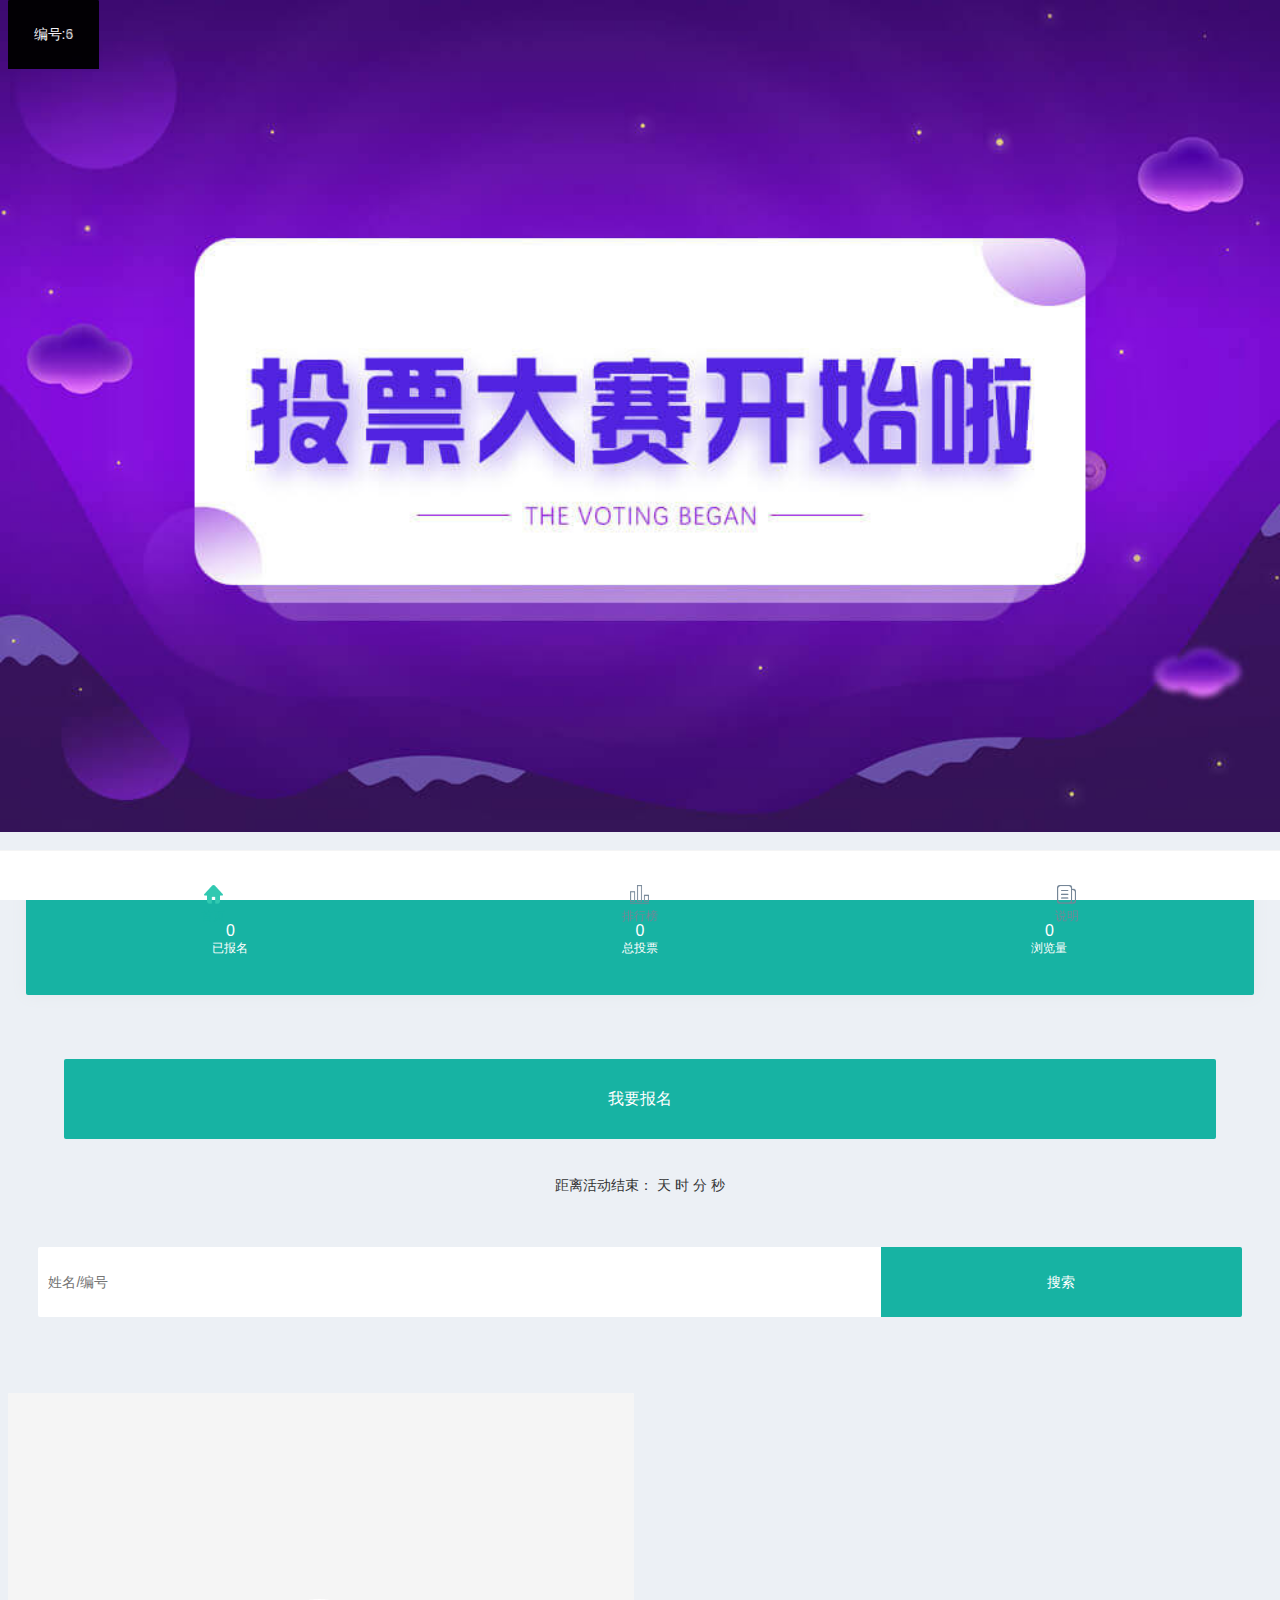
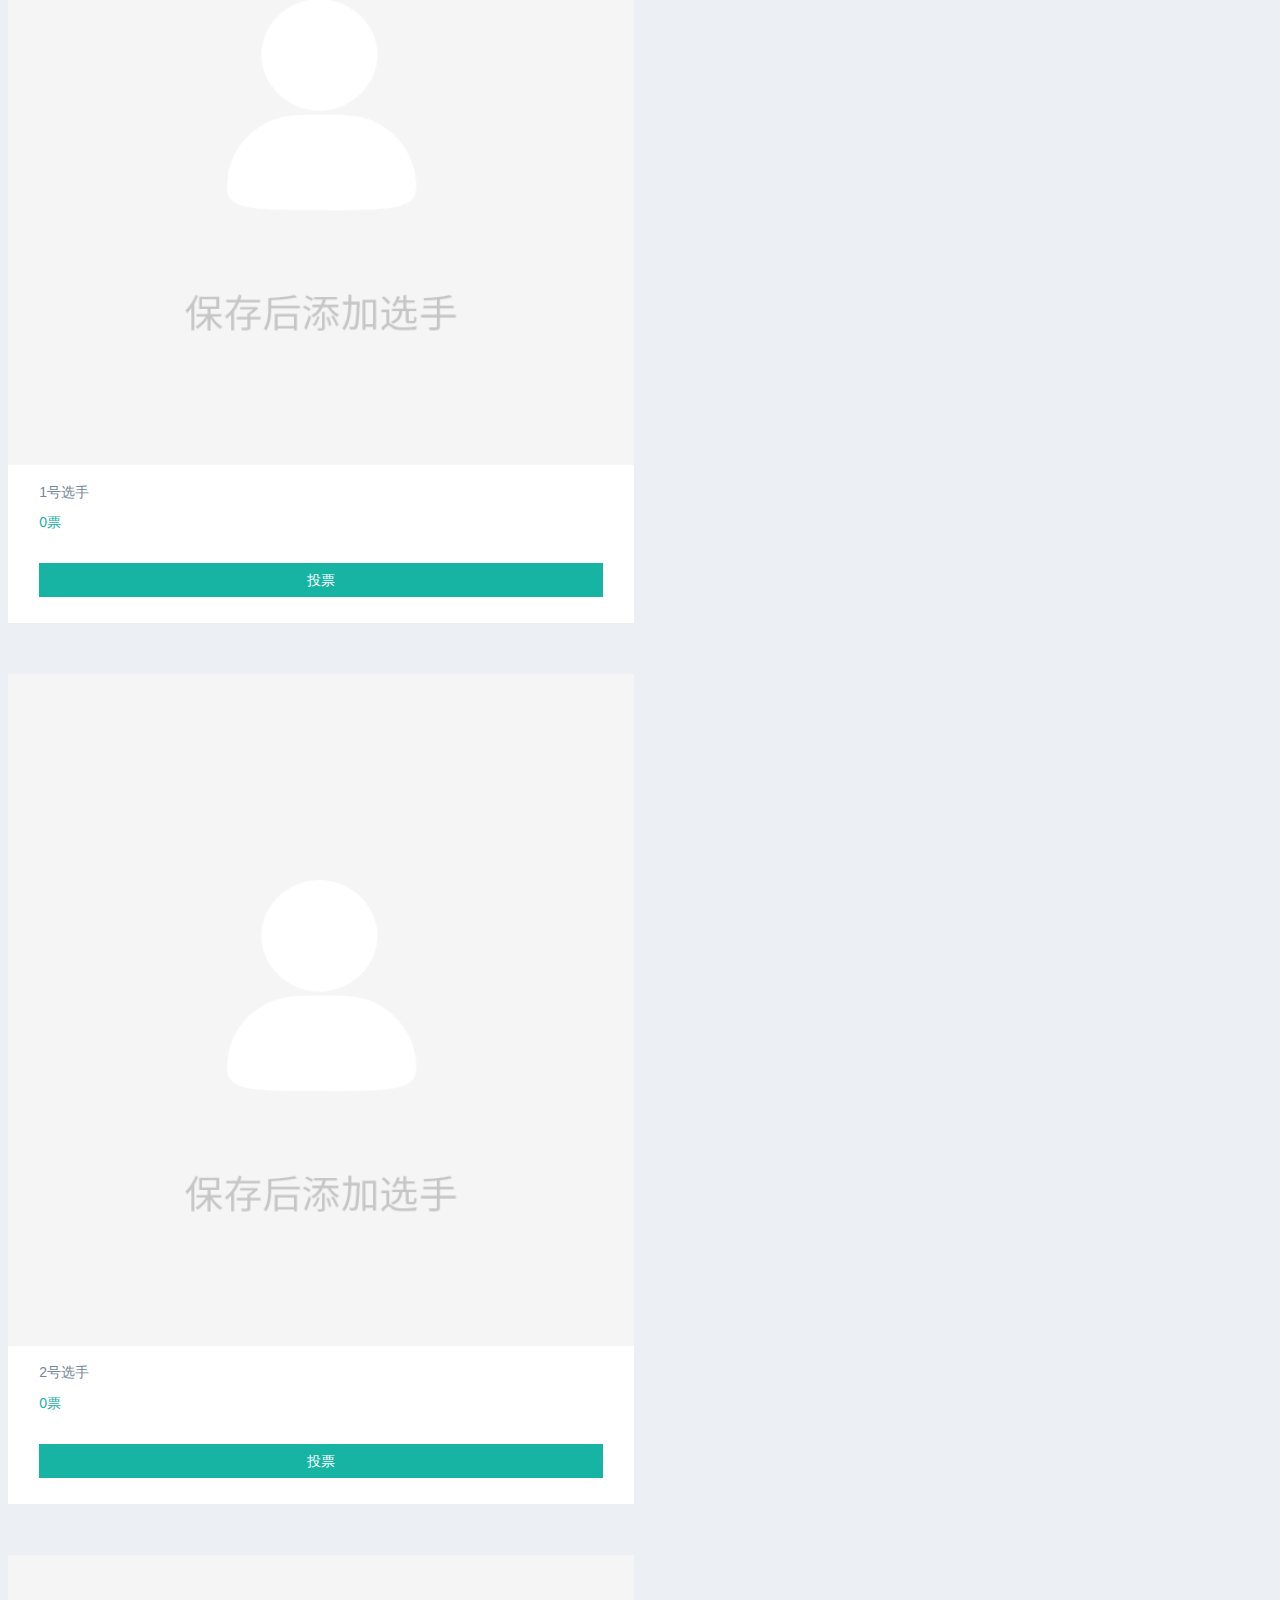
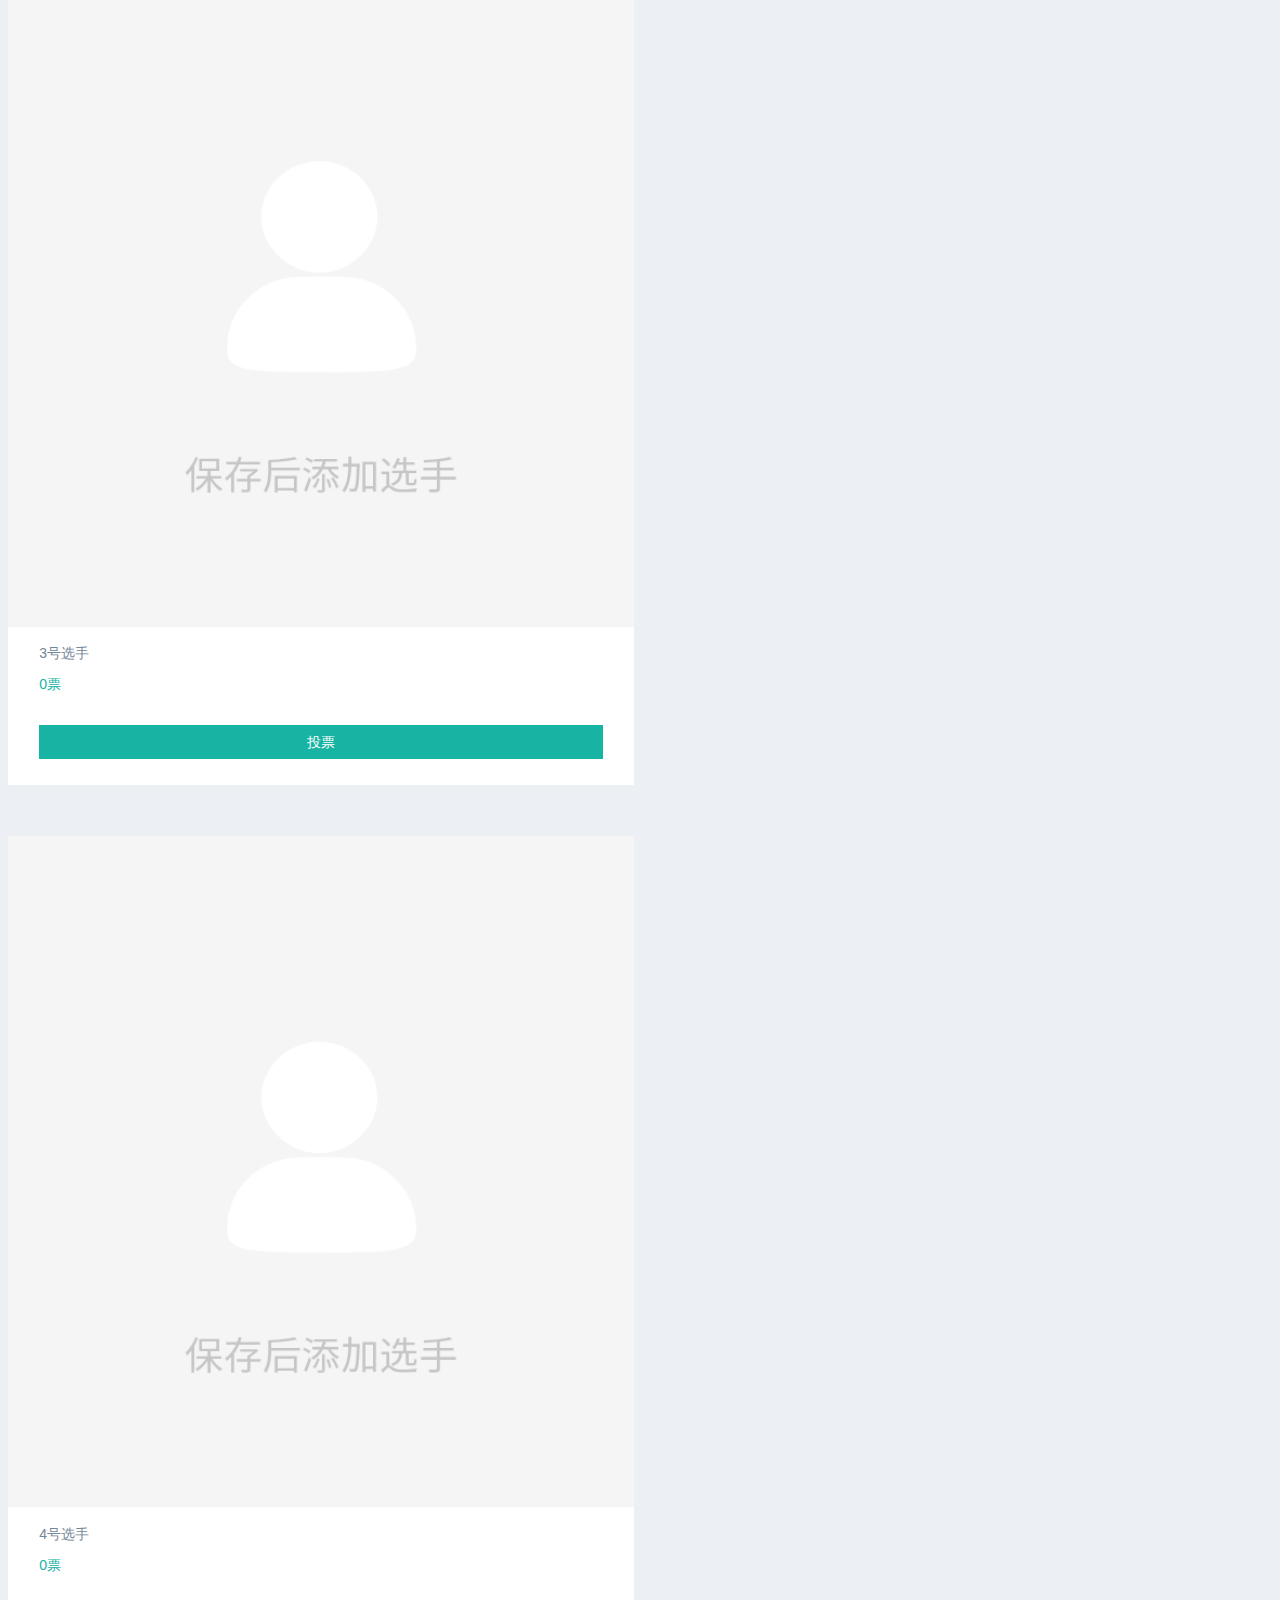
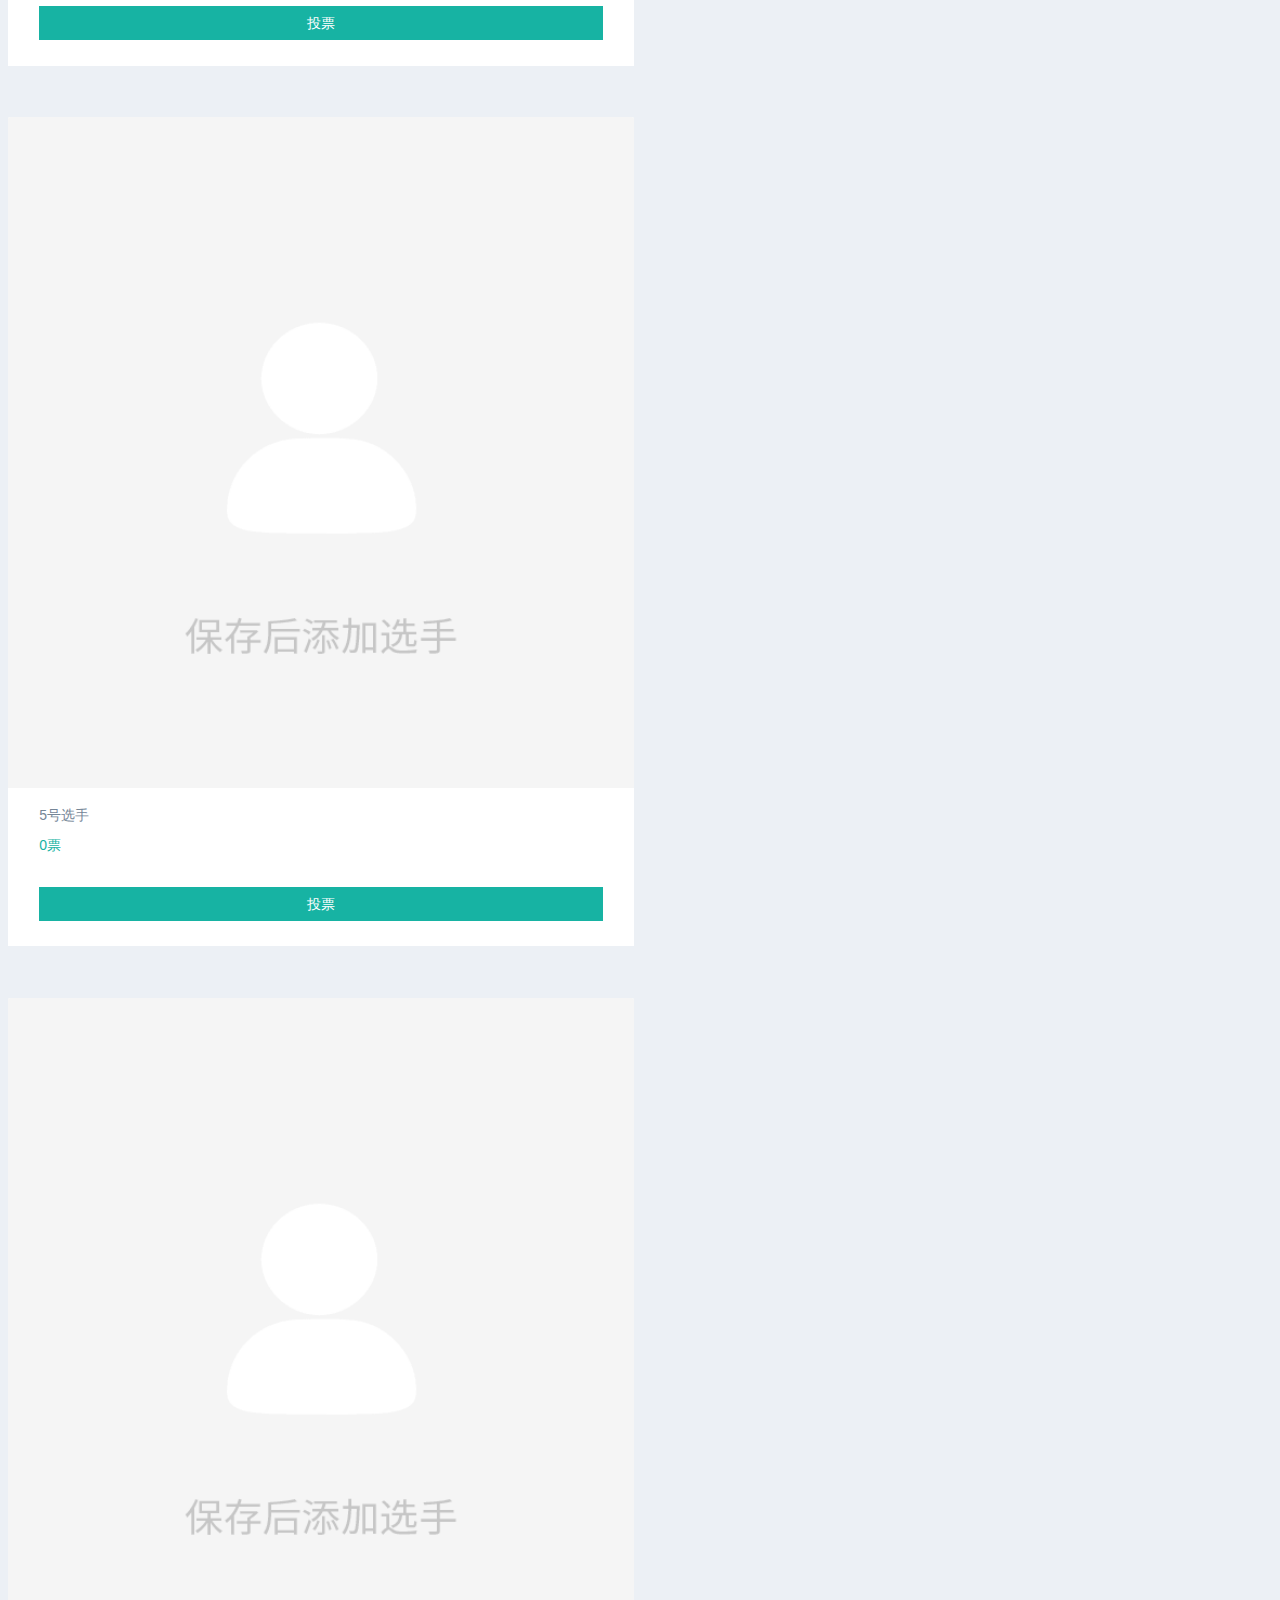
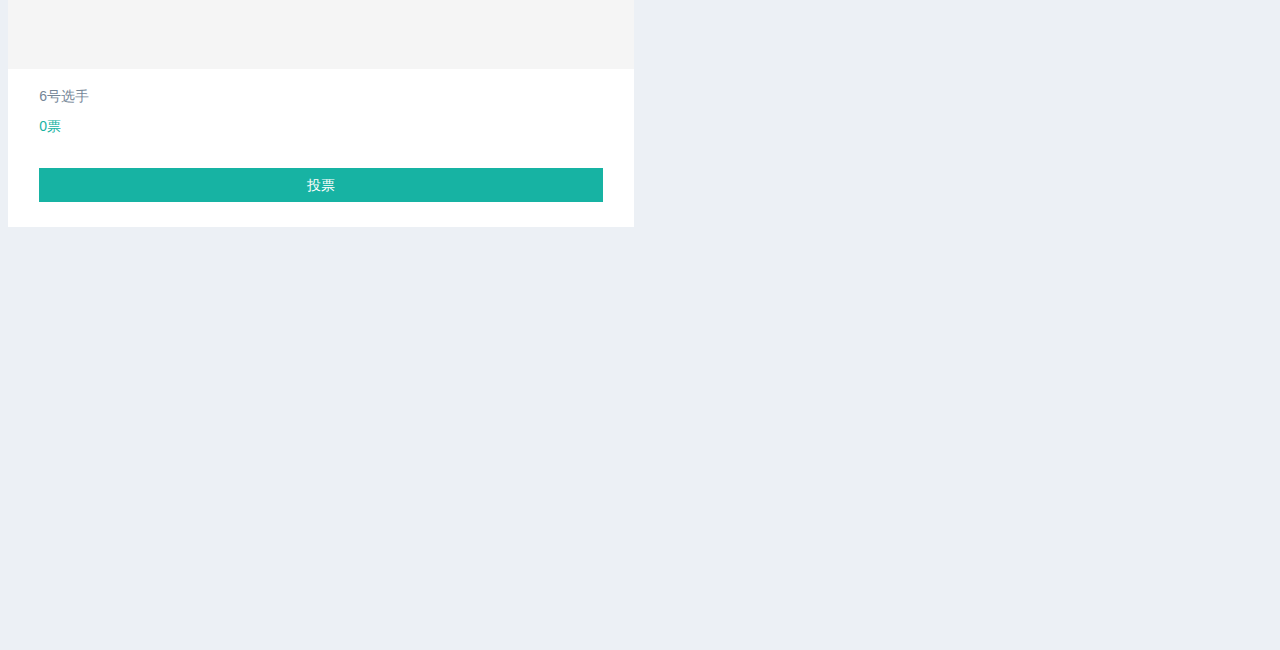
==== index.html @ b8e2089e "mobile" ====
<!DOCTYPE html>
<html>
<head>
<meta charset="utf-8">
<meta name="viewport" content="initial-scale=1, width=device-width, maximum-scale=1, user-scalable=no">
<link href="//lib.baomitu.com/Swiper/3.4.2/css/swiper.css" rel="stylesheet">
<link rel="stylesheet" type="text/css" href="css/reset.css">
<link rel="stylesheet" type="text/css" href="css/find.css">
<script src="https://res.wx.qq.com/open/js/jweixin-1.2.0.js"></script>
<link rel="stylesheet" type="text/css" href="css/phone.css">
<link rel="stylesheet" type="text/css" href="css/style.css">
<script>
        (function (doc, win) {
            var docEl = doc.documentElement,
                    resizeEvt = 'orientationchange' in window ? 'orientationchange' : 'resize',
                    recalc = function () {
                        var clientWidth = docEl.clientWidth;
                        if (!clientWidth) return;
                        if(clientWidth>=640){
                            docEl.style.fontSize = '100px';
                        }else{
                            docEl.style.fontSize = 100 * (clientWidth / 640) + 'px';
                        }
                    };

            if (!doc.addEventListener) return;
            win.addEventListener(resizeEvt, recalc, false);
            doc.addEventListener('DOMContentLoaded', recalc, false);
        })(document, window);
    </script>
<script type="text/javascript">

    </script>
<style type="text/css">


		::-webkit-scrollbar {
		 width: 0.1px;
	}

            .float-box li {
                position: fixed;
                top: -20%;
                list-style: none;
                display: block;
                width: 0.3rem;
                animation: downFloat 10s infinite;
                -webkit-transition-timing-function: linear;
                transition-timing-function: linear;
                z-index: 10;
            }

            .float-box li img {
                width: 100%;
            }

            @keyframes downFloat {
                0% {
                    top: -20%;

                }
                100% {
                    top: 110%;

                }
            }

            @keyframes upFloat {
                0% {

                }
                100% {

                }
            }
            .swiper-slide img{
                width: 100%;

                display: block;
            }
    </style>
<title>微投票</title>
</head>
<body class="h-body">
<div class="swiper-container">
<div class="swiper-wrapper">
<div class="swiper-slide">
<img src="img/currencyImg1.jpg">
</div>
</div>
<div class="swiper-pagination"></div>
</div>
<div class="lfy_icon_btn clearfix">
<div class="lfy_every_bnt">
<p class="lfy_icon_txt font14 hp_number_color">0</p>
<p class="lfy_icon_txt font14 juli">已报名</p>
</div>
<div class="lfy_every_bnt">
<p class="lfy_icon_txt font14 hp_number_color">0</p>
<p class="lfy_icon_txt font14 juli">总投票</p>
</div>
<div class="lfy_every_bnt">
<p class="lfy_icon_txt font14 hp_number_color">0</p>
<p class="lfy_icon_txt font14 juli">浏览量</p>
</div>
</div>
<div class="lfy_baoming_btn">
<p class="lfy_baoming font16">我要报名</p>
</div>
<div class="lfy_time font14">
<div class="count_down">
距离活动结束：
<span class="day_num"></span>天
<span class="hour_num"></span>时
<span class="min_num"></span>分
<span class="sec_num"></span>秒
</div>
</div>
<div class="lfy_touxiang_div" style="margin-bottom:20%;">
<div class="lfy_search clearfix">
<input type="text" id="nameOrTelOrNum" value="" class="lfy_shuru font14" placeholder="姓名/编号">
<input type="button" id="search" class="lfy_search_btn font14" value="搜索">
</div>
<div class="lfy_xuanshou clearfix">
<div class="container">
<aside class="fall-box grid">
<div class="grid-item item">
<img class="item-img" src="img/bg_player.png">
<div class="lfy_name_xuanshou font12">1号选手</div>
<div class="lfy_piaoshu font12">0票</div>
<div class="lfy_toupiao_btn">
<p class="lfy_toupian font14">投票</p>
</div>
<p class="lfy_number font14">编号:1</p>
</div>
<div class="grid-item item">
<img class="item-img" src="img/bg_player.png">
<div class="lfy_name_xuanshou font12">2号选手</div>
<div class="lfy_piaoshu font12">0票</div>
<div class="lfy_toupiao_btn">
<p class="lfy_toupian font14">投票</p>
</div>
<p class="lfy_number font14">编号:2</p>
</div>
<div class="grid-item item">
<img class="item-img" src="img/bg_player.png">
<div class="lfy_name_xuanshou font12">3号选手</div>
<div class="lfy_piaoshu font12">0票</div>
<div class="lfy_toupiao_btn">
<p class="lfy_toupian font14">投票</p>
</div>
<p class="lfy_number font14">编号:3</p>
</div>
<div class="grid-item item">
<img class="item-img" src="img/bg_player.png">
<div class="lfy_name_xuanshou font12">4号选手</div>
<div class="lfy_piaoshu font12">0票</div>
<div class="lfy_toupiao_btn">
<p class="lfy_toupian font14">投票</p>
</div>
<p class="lfy_number font14">编号:4</p>
</div>
<div class="grid-item item">
<img class="item-img" src="img/bg_player.png">
<div class="lfy_name_xuanshou font12">5号选手</div>
<div class="lfy_piaoshu font12">0票</div>
<div class="lfy_toupiao_btn">
<p class="lfy_toupian font14">投票</p>
</div>
<p class="lfy_number font14">编号:5</p>
</div>
<div class="grid-item item">
<img class="item-img" src="img/bg_player.png">
<div class="lfy_name_xuanshou font12">6号选手</div>
<div class="lfy_piaoshu font12">0票</div>
<div class="lfy_toupiao_btn">
<p class="lfy_toupian font14">投票</p>
</div>
<p class="lfy_number font14">编号:6</p>
</div>
</aside>
<a href="javascript:;" class="more-a">
</a>
</div>
</div>
</div>
<div class="lfy_foot_btn">
<div class="lfy_foot_icon" style="width:33.33%;">
<div class="lfy_foot_img1">
</div>
<p class="lfy_foot_txt1 font12">首页</p>
</div>
<div class="lfy_foot_icon" style="width:33.33%;cursor: pointer;" onclick="changeColor()">
<div class="lfy_foot_img2">
</div>
<p class="lfy_foot_txt font12">排行榜</p>
</div>
<div class="lfy_foot_icon" style="width:33.33%;cursor: pointer;" onclick="changeColor2()">
<div class="lfy_foot_img4">
</div>
<p class="lfy_foot_txt font12">说明</p>
<input type="hidden" value="0" id="pid">
<input type="hidden" value="true" id="status">
</div>
</div>
<script src="//lib.baomitu.com/jquery/3.2.1/jquery.js"></script>
<script src="js/imagesloaded.pkgd.min.js" type="text/javascript" charset="utf-8"></script>
<script src="js/masonry.pkgd.min.js" type="text/javascript" charset="utf-8"></script>
<script type="text/javascript">
    $('#nameOrTelOrNum').val('');
</script>
<script type="text/javascript">

    $(function(){
        var pid = $('#pid').val();

        /*瀑布流初始化设置*/
        var $grid = $('.grid').masonry({
            itemSelector : '.grid-item',
            gutter:10
        });

        // layout Masonry after each image loads
        $grid.imagesLoaded().done( function() {
            //console.log('uuuu===');
            $grid.masonry('layout');
        });

        var dataFall = [];
        //var totalItem = 5;
        var totalPage ='0';
        var  pageIndex = 0;
        var  flagLoad = true;  //只有当页面请求加载成功之后，才可以再次请求，避免重复请求后台数据
        var nameOrTelOrNum = $("#nameOrTelOrNum").val();
        $(window).scroll(function(){
            //console.log(flagLoad);
            $grid.masonry('layout');
            var scrollTop = $(this).scrollTop();
            var scrollHeight = $(document).height();
            var windowHeight = $(this).height();
            if(pageIndex < totalPage && flagLoad){

                if(scrollTop + windowHeight > scrollHeight-20){
                    pageIndex++;
                    $('.more-a').html('加载中...');
                    $.ajax({
                        dataType:"json",
                        type:'get',
                        data:{page:pageIndex,pid:pid},
                        url:'https://www.qmwtp.com/ActivityNew/Iframe/lotteryplans',
                        success:function(result){
                            dataFall = result.art;
                            flagLoad = false;
                            //setTimeout(function() {
                            appendFall();
                            //}, 800);

                        },
                        error:function(e){
                            console.log(e);
                            alert('请求失败');
                        }

                    })

                }
            }else{
                setTimeout(function(){
                    $('.more-a').show();
                    $(".more-a").html('没有更多了');
                },2000);





            }

        })



        function appendFall(){
            $.each(dataFall, function(index ,value) {
                var dataLength = dataFall.length;
                $grid.imagesLoaded().done(function() {
                    $grid.masonry('layout');
                });

                var $str=$('<div class="grid-item item"><img class="item-img" src="https://www.qmwtp.com/'+value.player_pic+'"><div class="lfy_name_xuanshou font12">'+value.player_name+'</div><div class="lfy_piaoshu font12">'+value.get_votes+'票</div><div class="lfy_toupiao_btn"><p class="lfy_toupian font14">投票</p></div><p class="lfy_number font14">编号:'+value.player_num+'</p></div>');
                var $items = $str;
                if(index == dataFall.length -1){
                    flagLoad = true;

                }
                $items.imagesLoaded().done(function(){
                    $grid.masonry('layout');
                    $grid.append( $items ).masonry('appended', $items);
                })
            });
        }

    })

</script>
<script type="text/javascript" src="js/countDown.js"></script>
<script type="text/javascript">
    $(function(){
        $(".count_down").countDown({
            startTimeStr:'2018/10/12 20:13:25',//开始时间
            endTimeStr:'2018/10/27 11:00:00',//结束时间
            daySelector:'.day_num',
            hourSelector:'.hour_num',
            minSelector:'.min_num',
            secSelector:'.sec_num'
        });
    })
</script>
<script src="//lib.baomitu.com/Swiper/3.4.2/js/swiper.jquery.js"></script>
<script>
    var mySwiper = new Swiper('.swiper-container', {
        autoplay: 3000,//可选选项，自动滑动
        autoplayDisableOnInteraction : false,
        loop:true,
        height:'auto',
        pagination : '.swiper-pagination',
        autoHeight: true,


    })
    //判断iphoneX
    function isIphoneX(){
        return /iphone/gi.test(navigator.userAgent) && (screen.height == 812 && screen.width == 375)
    }
    if(isIphoneX()){
        $('.lfy_foot_btn').css('height', '80px');
    }else{
        $('.lfy_foot_btn').css('height', '50px');
    }
</script>
<div id="cnzz" style="display: none"></div>
<script type="text/javascript">

    $(function(){
        $('#cnzz').html('<script src="https://s19.cnzz.com/z_stat.php?id=3782871&web_id=3782871" language="JavaScript"><\/script>')
    })
</script>
<script type="text/javascript">


    var piaofu = ""    //图片路径
    function playFloatBox(content, type) {
    var bom = type === 1 ? '<span><i class="fa fa-' + content + '"></i></span>' : '<img class="not-js-style" src="' + content + '">';
    for (var i = 0; i < 20; i++) {
        $('.float-box').append('<li>' + bom + '</li>')
    }
    var param = {
        delay: [400, 10000],
        left: [0, 90],
        duration: [1000, 20000],
        width: [3, 5]
    };
    $('.float-box li').each(function (index) {
        var i = index + 1;
        var delay = Math.floor(param.delay[0] + Math.random() * (param.delay[1] - param.delay[0])) + Math.floor(200 + Math.random() * (200 - 50));
        var left = Math.floor(param.left[0] + Math.random() * (param.left[1] - param.left[0]));
        var duration = Math.floor(param.duration[0] + Math.random() * (param.duration[1] - param.duration[0])) + Math.floor(1000 + Math.random() * (1000 - 200));
        var width = Math.floor(param.width[0] + Math.random() * (param.width[1] - param.width[0] ));
        $('.float-box li:nth-child(' + i + ')').css({
            left: left + '%',
            animationDelay: delay + "ms",
            animationDuration: duration + "ms",
            width: width/8 + 'rem',
            fontSize: width/8 + 'rem'
        });
    });
}


 playFloatBox(piaofu, 2);
 $(function(){
        if ($('.float-box').find('img').attr("src")=='') {
            $('.float-box').remove();
        }
    })
</script>
<script type="text/javascript">




            function changeColor () {

                window.parent.postMessage(2,'*');
                window.location.href="rank.html"
            }
            function changeColor2 () {

                window.parent.postMessage(2,'*');
                window.location.href="shuoming.html"
            }
        </script>
</body>
</html>
---- css/find.css ----
body{
	background: #f5f5f5;
	padding-bottom: 2rem;
}
.container{
	max-width: 64rem;
	margin: 0 auto;
	overflow-x: hidden;
}
.nav-container{
	width: 100%;
	background: white;
	padding-top: 2vh;
}
.nav-ul{
	padding-left:.5rem;
}
.nav-ul li{
	height: 2.5rem;
	width: auto !important;
	padding-bottom:1rem ;
}
.nav-ul .slide-a{
	color: #555;
	font-size: 1.2rem;
	padding: 0px 1.4rem .8rem 1.4rem;
}
.nav-ul .active-li a{
	color: #000;
	/*border-bottom: 2px solid #000;*/
}
.nav-ul .active-li {
	
	border-bottom: 2px solid #000;
}
/*瀑布流*/
.fall-box{
  width: 100%;
  margin: 3% 8px 0px 8px ;
}
.fall-box .item{
	background: #FFFFFF;
   width: calc((100% - 28px)/2);
   margin-bottom: 4%;
   padding-bottom: 2%;
   border-radius: 2px 2px 0 0;
}
/*.fall-box .item:nth-child(1n){
   padding: 3% 1.5% 3% 3%;
}
.fall-box .item:nth-child(2n){
   padding: 3% 3% 3% 1.5%;
}*/
.fall-box .section-p{
	 background: white;
	 padding-top: 1.5rem;
	 padding-left:5%;
}
.fall-box .item-img{
	width:100% ;
	display: block;
	 border-radius: 2px 2px 0 0;
}
.item .title-p{
	color: #000;
	font-size: 1.2rem;
	margin-bottom: .5rem;
}
.item .name-p{
	color: #555;
	font-size: 1rem;
}
.item .price-p{
	margin-top: .8rem;
	color: #444;
	font-size: 1.2rem;
	padding-bottom: 2.2rem;
}
.more-a{
	display: block;
	text-align: center;
	margin-top: 8%;
}
.more-a img{
	width: 6%;
	margin-left: 47%;
}
---- css/phone.css ----
/* CSS Document */
*{
	margin:0;
	padding:0;
	border:0;
    outline:0;
	list-style:none;
	color: #333;
}
a,abbr,acronym,address,applet,area,article,aside,audio,b,base,basefont,bdi,bdo,big,blockquote,body,br,button,canvas,caption,center,cite,code,col,colgroup
,command,datalist,dd,del,details,dfn,dialog,dir,div,dl,dt,em,embed,fieldset,figcaption,figure,font,footer,form,frame,frameset,h1,h2,h3,h4,h5,h6,header,hr,i,iframe,img,input,ins,kbd,keygen,label,legend,li,main,map,mark,menu,menuitem,meter,nav,noframes,object,ol,optgroup,option,output,p,param,pre,progress,
q,rp,rt,ruby,s,samp,section,select,small,source,span,strike,strong,sub,summary,sup,table,tbody,td,textarea,tfoot,th,thead,time,tr,track,tt,u,ul,var,video,wbr{
	margin:0;
	padding:0;
	border:0;
    outline:0;
	list-style:none;
}
html{
	width:100%;
/*	height:100%;*/
}
body{
	width:100%;
	/*height:100%;*/
	min-width:320px;
	font-family:"Microsoft Yahei","HelveticaNeue","Helvetica";
	color:#333;
	font-size:12px;
	-webkit-tap-highlight-color:rgba(0,0,0,0);
}
a{
	text-decoration:none;
}
a,input,button{
	-webkit-tap-highlight-color:rgba(255,0,0,0);
	 border-radius:0;
	 -moz-appearance: none;
	appearance: none;
}
.clear{
	clear:both;
	overflow:hidden;
}
.clearfix:after {
  content: '';
  display: block;
  clear: both;
}
input,button,textarea,select{
	-webkit-appearance:none;/*在苹果浏览器中去掉默认样式*/
	-moz-appearance: none;
	appearance: none;
	border:0;
	font-family:"Microsoft Yahei","HelveticaNeue","Helvetica";
    background:none;
	color:#444;
    outline:0;
	list-style:none;
	border-radius:0;
}
/*手机web的css初始化*/
---- css/style.css ----
/*首页的*/

body{
	background: #ecf0f5;
}


.lfy_banner_box{                 /*banner图*/
	width: 100%;
	height: 3.5rem;
	background:url(../img/banner_bg.png) no-repeat;
	background-size: 100%;
}

.lfy_icon_btn{
	width: 96%;
	margin:4% auto 0;
	padding:3% 0;
	background: #fff;
	box-shadow: 0 0 15px #e4e8ed;
	border-radius: 2px;
	background: #17b3a3;



}
.lfy_every_bnt{
	width: 33.33%;
	float: left;
}
.lfy_btn_img{
	width: 42px;
	margin: 0 auto;

}
.lfy_btn_img img{
	width: 42px;
	height: 42px;
}
.lfy_icon_txt{
	text-align: center;
	color: #fff;    /*文字颜色*/



}
.lfy_red{
	color: #ff4240;
}
.lfy_juli{
	margin: 4% 0;
}
.lfy_baoming_btn{
	width: 90%;
	height: 0.8rem;
	position: relative;
	background: #17b3a3;     /*背景主题更换*/

	margin: 5% auto 0;
	border-radius: 2px;



}

.lfy_baoming{
	line-height: 0.8rem;
	text-align: center;
	color: #fff;
	font-size: 16px;
}
.lfy_time{
	color: #758697;
	text-align: center;
	margin-top: 3%;
	font-size: 14px;
}
.lfy_touxiang_div{
	width: 100%;
	margin-top: 3%;
	                   
	padding-bottom: 5%;
}
.lfy_search{
	width: 94%;
	margin: 0 auto;
	padding-top: 1%;
}
.lfy_shuru{
	width: 70%;
	background-color: #fff;
	height: 0.7rem;
	float: left;
	color: #758697;
	padding-left: 10px;
	font-size: 14px;
	border-radius: 2px 0 0 2px; 

}
.lfy_search_btn{
	width: 30%;
	background-color: #17b3a3;			 /*背景主题更换*/
	color: #fff;
	height: 0.7rem;
		line-height: 0.7rem;
		font-size: 14px;
		border-radius: 0 2px 2px 0; 
}
.lfy_xuanshou{
	width: 100%;
	margin:0 auto;

}
.lfy_xuanshou_left{
	width: 47%;
	
	
	border-radius: 3px;
	background-color: #fff;
	padding-bottom: 1%;
	position: relative;
	margin-top: 4%;


}
.lfy_xuanshou_left img{
	width: 100%;

	border-radius: 3px 3px 0 0;
	margin-bottom: 3%;
}
.lfy_name_xuanshou{
	margin-left: 5%;
	font-size: 14px;
	margin-top: 3%;
	margin-left: 5%;
	color: #758697;
			
}
.lfy_piaoshu{
	margin-left: 5%;
	color: #17b3a3;
	font-size: 14px;
	margin-top: 2%;
}
.lfy_toupiao_btn{
	background:#17b3a3;               /*背景主题更换*/
	width: 90%;
	height: 34px;

	margin:5% auto 0;
	position: relative;
}
.lfy_toupiao_btn img{
	width: 100%;
	height: 34px;
}
.lfy_toupian{
	position: absolute;
	z-index: 1;
	color: #fff;
	line-height: 34px;
	top: 0;
	width: 100%;
	text-align: center;
	font-size: 14px;
	border-radius: 2px;


}
.lfy_number{
	padding: 2%;
	position: absolute;
	z-index: 2;
	top: 0;
	background-color: #000;
	opacity: 0.4;
	color: #fff;
	border-radius: 2px 2px 0 0;
	font-size: 14px;
}
.lfy_search{
	margin-bottom: 3%;
}

.lfy_chakan_btn{
	width: 90%;
	height: 0.8rem;
	position: relative;


	margin: 5% auto 0;



}
.lfy_chakan_btn img{
	width: 100%;
	height: 100%;

}
.lfy_chakan{
	position: absolute;
	top: 22%;
	left: 40%;
	color: #fff;
}
.lfy_foot_btn{
	width: 100%;
border-top: solid 1px #f5f5f5;
	background-color: #fff;
	position: fixed;
	bottom: 0;
	z-index: 99999;
	 height: 50px;
}
.lfy_foot_icon{
	width: 25%;
	float: left;
}
.lfy_foot_img1{
	width: 19px;
	height: 19px;
	margin: 8% auto 0;
	background: url(../img/qing_icon1.png) no-repeat;
	background-size: 19px 19px;
}
.lfy_foot_img2{
	width: 19px;
	height: 19px;
	margin: 8% auto 0;
	background: url(../img/icon5.png) no-repeat;
	background-size: 19px 19px;
}
.lfy_foot_img3{
	width: 19px;
	height: 19px;
	margin: 8% auto 0;
	background: url(../img/icon6.png) no-repeat;
	background-size: 19px 19px;
}
.lfy_foot_img4{
	width: 19px;
	height: 19px;
	margin: 8% auto 0;
	background: url(../img/icon7.png) no-repeat;
	background-size: 19px 19px;
}
.lfy_foot_txt{
	text-align: center;
	margin-top: 1%;
	font-size: 12px;
	color: #758697;
}

.lfy_foot_txt1{
	text-align: center;
	margin-top: 1%;
	font-size: 12px;
	color: #17b3a3;    /*主题tab颜色*/
}
img{
	display: block;
}
.lfy_ui-refresh-down{
	font-size: 14px;
}

/*音乐c3动画*/

		@-webkit-keyframes rotation{
			from {-webkit-transform: rotate(0deg);}
			to {-webkit-transform: rotate(360deg);}
		}

		.Rotation{
			-webkit-transform: rotate(360deg);
			animation: rotation 5s linear infinite;
			-moz-animation: rotation 5s linear infinite;
			-webkit-animation: rotation 5s linear infinite;
			-o-animation: rotation 5s linear infinite;
		}
		.aa{
			animation-play-state:paused;
			-webkit-animation-play-state:paused; /* Safari 和 Chrome */
		}
		#m{
			width: 10%;
			position: fixed;
			top: 5%;
			right: 5%;
			z-index: 999;
		}
		#m img{
			width: 100%;
		}
	canvas{display:block;width:100%;height:100%;top:0;left:0;position:fixed;}
canvas.flare{opacity:0.5;}
.container {
    max-width: 64rem;
    margin: 0 auto;
    min-height: 2rem;
    overflow-x: hidden;
}


.zhezhao2{
	width:100%;
	background: rgba(000,000,000,0.7);
	position: fixed;
	top:0;
	left:0;
	z-index:9999999;
	padding-top:25%;
}
/*音乐c3动画结束*/
/*分组样式*/
.group_box{
	width: 99%;

	border-radius: 2px;
	margin:0 auto;


}
.group_content{
	width: 100%;
	margin: 0 auto;
}
.group_name{
	padding: 2% 3%;
	border-radius: 2px;
	background: #fff;
	color:#758697;
	margin: 2% 1.5%;
	font-size: 14px;
	float: left;
	
	text-align: center;
}
.fenzu_xuanzhong{
	background: #17b3a3;   /*分组选中*/
	color: #fff;
}
/*分组样式*/
.hp_mf_chuangjian{
	width:120px;
	height:30px;
	line-height:30px;
	color:#333;
	border-radius:4px;
	background-color:#fff;
	font-size: 12px;
	text-align: center;
	float: left;
	margin-left: 10px;
	color: #758697;
}
/*首页的*/

/*报名*/

.lfy_1box{
padding-top: 5%;


}
.sign_up_title{
	font-size: 16px;
	color: #758697;
	text-align: center;
	line-height: 50px;
	border-bottom: 1px solid #f5f5f5;
	font-weight: bold;
}
.lfy_1box_content{
	background-color: #fff;
	border-radius: 2px;
	width: 96%;
	margin: 0 auto;

	padding-bottom: 4%;
	box-shadow: 0 0 15px #e4e8ed;
}
.lfy_1shuru{
	width: 92%;
	margin: 4% auto 0;
	position: relative;

}
.lfy_1shuru_left{
	float: left;
	width: 25%;
	padding: 3% 0;
	color: #758697;
	font-size: 14px;
}
.lfy_1shuru input{
	width: 72%;
	padding: 3% 0;
	border:solid 1px #efefef;
	background-color: #fafbfd;
	padding-left: 2%;
		font-size: 14px;
		color: #758697;
}
.lfy_1tishi{
	color: #b5b5b5;
	margin-left: 4%;
	margin-top:4%;
		font-size: 14px;
}
textarea{
		width: 72%;
	padding: 3% 0;
	border:solid 1px #efefef;
	background-color: #fff;
	padding-left: 2%;
	height: 1rem;
	resize: none;
		font-size: 14px;
}
.lfy_1foot_btn{
	width: 96%;
	background: #17b3a3;			 /*背景主题更换*/
	margin:4% auto 0;
	position: relative;
	height: 46px;

	background-size: 100% 46px;
}
.lfy_1tijiao{
	width: 100%;
	position: absolute;
	color: #fff;
	text-align: center;
	line-height: 46px;
	top: 0;
		font-size: 16px;
		border-radius: 2xp;
}
.lfy_1tishichuang{
	width: 70%;
	position: fixed;
	top: 30%;
	left: 15%;
	background-color: #000;
	color: #fff;
	text-align: center;
	border-radius: 2px;
	padding:10% 0;
	opacity: 0.7;
	display: none;
	font-size: 14px;
}


.lfy_1zhezhao{
	width: 100%;
	background-color: #000;
	opacity: 0.7;
	position: fixed;
	top: 0;
	z-index: 10;
	display: none;
		
}


.lfy_1chenggong_alert{
	width: 70%;
	background: #fff;
	position: fixed;
	top: 20%;
	left: 15%;
	z-index: 1000;
	
	border-radius: 3px;
	display: none;
	padding-bottom: 4%;

}

.lfy_1gongxi{
	position: absolute;
	top: 46%;
	width: 100%;
	text-align: center;
	font-size: 14px;
}
.lfy_1gongxi1{
	color: #758697;
	width: 100%;
	text-align: center;
	font-size: 16px;
	margin-top:4%;
	font-weight: bold;
}
.lfy_1yellow{
	position: absolute;
	top: 83%;
	left: 18%;
	width: 3.6rem;
	height: 0.6rem;
}
.lfy_1blue{
	
	width: 80%;
	margin:8% auto 0;
	padding: 4% 0;
	background: #17b3a3;		 /*背景主题更换*/
	border-radius: 2px;
	color: #fff;
	text-align: center;
	font-size: 16px;
}

.lfy_1cha{
	position: absolute;
	top: 20%;
	z-index: 20;
	width: 10%;
	right: 12%;
}
.lfy_1cha img{
	width: 100%;
}
.sign_group{
	    width: 75%;
    padding: 3% 0;
    border: solid 1px #efefef;
    background-color: #fafbfd;
    padding-left: 2%;
    font-size: 14px;
    color: #758697;
    position: relative;
}
.xia_jiantou{
	position: absolute;
	    top: 41%;
    right: 3%;
    width: 4%;
	z-index: 99;
}
.sign_chuangjian{
width: 120px;
height: 30px;
line-height: 30px;
color: #758697;
border-radius: 4px;
background-color: #fff;
font-size: 12px;
text-align: center;
float: left;
margin-left: 10px;
}
.sigun_yuan{
	width: 80px;
	height:80px;
	border-radius: 50%;
	margin:9% auto 3%;
	background: #17b3a3;		 /*背景主题更换*/
}
.sigun_yuan img{
	width:60%;
	float: left;
	margin: 23px 16px;
}
/*报名*/

/*帮投*/
.bangtou_bg{
	background: url(../img/bangtou_bg.png);
	background-size: cover;
}

.lfy_2changan{
	text-align: center;
	color: #fff;
	padding-top: 5%;
	font-size: 14px;
}
.lfy_2txt{
	color: #fff;
	text-align: center;
	margin-top: 2%;
	font-size: 14px;
}
.lfy_2img_box{
	width: 2.55rem;
	height: 2.5rem;
	background-color: #fff;
	border-radius: 4px;
	margin: 5% auto 0;
	padding-top: 2%;

}
.lfy_2img_box img{
	width: 90%;
	height: 2.38rem;
	display: block;
	margin-left: 5%;

}
.lfy_2xingming_box{
	width: 48%;
	margin: 5% auto 0;

}
.lfy_2xingming_left{
	font-size: 12px;
	color: #fff;
	float: left;
}
.lfy_2xingming_right{
	font-size: 12px;
	color: #fff;
	float: right;
}
.lfy_2bangtou_img{
	width: 100%;
	margin-top: 2%;
}
.lfy_2bangtou_img img{
	width: 100%;
	display: block;
}
.lfy_2ewm_box{
	width: 2rem;
	height: 2rem;
	background-color: #fff;
	margin: 2% auto 0;
	border-radius: 1px;
	padding-top: 1.5%;
	
}
.lfy_2ewm_box img{
	width: 1.8rem;
	height: 1.8rem;
	margin-left: 5%;
}
.lfy_2one{
	width: 1.3rem;
	height: 0.46rem;
	text-align: center;
	line-height: 0.46rem;
	color: #fff;
	font-size: 12px;
	border-radius: 2px;
	background-color: #52d1fc;
	margin-left: 18%;
	margin-top:3%;
}
.lfy_2one_txt{
	margin-left: 18%;
	color: #fff;
	font-size: 12px;
	margin-top:2%;
}

/*帮投*/

/*排行榜*/
.lfy_4head{

padding-top: 5%;
margin-bottom: 1%;
position: relative;
}
.piao1{
			width: 100%;
			
			background: #17b3a3;		 /*背景主题更换*/
			color: #fff;
			height: 40px;
			line-height: 40px;
			font-size: 14px;
			text-align: center;
			position: relative;
		}
.img_box{
	width: 100%;
}
.lfy_4head_txt{
	text-align: center;
	color: #758697;
	font-size: 14px;
}
.lfy_4jishi_box{
	text-align: center;
	margin-top: 1%;

	color: #758697;
	font-size: 14px;
}
.lfy_4jishi_box span{
	font-size: 14px;
	color: #758697;
}


.lfy_4paihang_box{

	padding-top: 4%;
	padding-bottom:10px;

}
.piao_numer{
		width: 50%;
		float: left;
		background: #17b3a3;		 /*背景主题更换*/
		color: #fff;
		height: 40px;
		line-height: 40px;
		font-size: 16px;
		text-align: center;
		position: relative;
		
	}

.lfy_4panhang_btn{
	width: 94%;
	margin: 0 auto;
	height: 0.9rem;
	position: relative;
	background: url(../img/paihang_btn.png);
	background-size: 100% 100%;
}

.lfy_4p_txt{
	color: #fff;
	position: absolute;
	top: 11%;
	width: 100%;
	text-align: center;
	font-size: 16px;
}
.lfy_4mingci_box{
	    width: 94%;
    margin: 0 auto;
    background-color: #fff;
    border-radius: 3px 3px 0 0;
    margin-top: -4%;
    border-bottom: none;
    padding-top:10%;
    padding-bottom: 5%;
}
.lfy_4every_mingci{
	width: 33.33%;
	float: left;
	height: 3.6rem;
	position: relative;
}
.lfy_4touxiang{
	width: 50px;
	margin: 20% auto 0;
}
.lfy_4touxiang img{
	width: 50px;
	 height: 50px;
}
img{
	display: block;
}
.lfy_4pai{
	width: 30px;
	margin: 0 auto;
}
.lfy_4pai img{
	width: 30px;
	height: 36px;
}
.lfy_4mingcheng{
	text-align: center;
	width: 100%;
	margin-top: 9%;
	color: #666;
	display:block;white-space:nowrap; overflow:hidden; text-overflow:ellipsis;
	font-size: 14px;
}
.lfy_4liwu_number{
	color: #555;
	text-align: center;
	margin-top: 2%;
	font-size: 12px;
}
.lfy_4piao_number{
	color: #666;
	text-align: center;
	margin-top: 2%;
	font-size: 14px;
}
.lfy_4jinpai_bg{
	position: absolute;
	width: 2.1rem;
	height: 2.3rem;
	top: -6%;
}
.lfy_4jinpai_bg img{
	width: 100%;
	height: 100%;
}
.lfy_4j_touxiang{
	position: absolute;
	width: 60%;
	z-index: 2;
	left: 20%;
}
.lfy_4j_touxiang img{

	width: 100%;
	margin: 0 auto;
}
.lfy_4j_pai{
	width: 35%;
	margin: 59% auto 0;
	z-index: 2;
	position: absolute;
	left: 34%;
	
}
.lfy_4j_pai img{
	width: 100%;
	height: 40px;

}

.lfy_4xuanshou_box{
	padding: 4% 0;
	width: 94%;
	margin:0 auto;
	background-color: #fff;
	border-top: solid 1px #f5f5f5;
}
.lfy_4xuanshou_box_content{
	width: 90%;
	margin:0 auto;
}
.lfy_4touxiang_img{
	float: left;
	width:50px;
	margin-top:2px;
	width: 44px;
	height: 44px;
	border-radius: 50%;;

}
.lfy_4touxiang_img img{
	width: 44px;
	height: 44px;
	border-radius: 50%;
}
.lfy_4name1{
	float: left;
	width: 60%;
	margin-top: 1%;
	margin-left: 2%;
	color: #758697;
	font-size: 14px;
	white-space:nowrap; overflow:hidden; text-overflow:ellipsis;
}
.lfy_4piao1{
	float: left;
	color: #758697;
	width: 31%;
	margin-left: 2%;
	margin-top:2%;
	font-size: 12px;
		white-space:nowrap; overflow:hidden; text-overflow:ellipsis;
}
.lfy_4liwu1{
		float: left;
	color: #666;
	width: 35%;
	margin-top:2%;
	font-size: 12px;
}


.lfy_4foot_btn{
	width: 100%;
	border-top: solid 1px #f5f5f5;
	background-color: #fff;
	position: fixed;
	bottom: 0;
	z-index: 99999;
	height: 50px;
}
.lfy_4foot_icon{
	width: 25%;
	float: left;
}
.lfy_4foot_img1{
	width: 19px;
	height: 19px;
	margin: 8% auto 0;
	background: url(../img/icon8.png);
	background-size: 19px 19px;
}

.lfy_4foot_img2{
	width: 19px;
	height: 19px;
	margin: 8% auto 0;
	background: url(../img/qing_icon2.png);
	background-size: 19px 19px;
}
.lfy_4foot_img3{
	width: 19px;
	height: 19px;
	margin: 8% auto 0;
	background: url(../img/icon6.png);
	background-size: 19px 19px;
}
.lfy_4foot_img4{
	width: 19px;
	height: 19px;
	margin: 8% auto 0;
	background: url(../img/icon7.png);
	background-size: 19px 19px;
}

.lfy_4foot_txt1{
	text-align: center;
	margin-top: 1%;
	font-size: 12px;
	color: #758697;
}

.lfy_4foot_txt2{
	text-align: center;
	margin-top: 1%;
	font-size: 12px;
	color: #17b3a3;
}

.lfy_4pai_icon{
	float: right;
	width: 30px;
}
.lfy_4pai_icon img{
	width: 100%;
}
.lfy_4liwu_box{
	width: 46px;
	margin: 0 auto;
}

/*排行榜新版*/
			
.lfy_4panhang_btn{
	background: none;
}
.lfy_4panhang_btn{
	height: 0.7rem;
}
.ph_line{
	width: 40%;
	height: 2px;
	background: #17b3a3;		 /*背景主题更换*/
	position: absolute;
	bottom: 0;
	left: 30%;
}
.rank_two{
	width: 30%;
	float: left;
}
.rank_one{
	width: 40%;
	float: left;
	position: relative;
}
.rank_title{
	    font-size: 14px;
    font-weight: bold;
    color: #ffc533;
    text-align: center;
    margin-top: 6px;
    float: left;
    width: 100%;
    margin-bottom: 6px;
}
.rank_img{
	width: 60px;
	margin:15px auto 0;
	border-radius: 50%;
}
.rank_img img{
	width: 60px;
	height:60px;
	border-radius: 50%;
}

.rank_img2{
	width: 74px;
	height: 74px;
	background: #ffdf85;		 /*背景主题更换*/
	margin:14px auto 0;
	border-radius: 50%;

}
.rank_img2 img{
	width: 70px;
	height:70px;
	float: left;
	margin: 2px;
	border-radius: 50%;
}
.rank_box{
	width: 90%;
	margin: 0 auto;
	margin-top: 10px;
	margin-bottom: 15px;
}
.huangguan{
	    width: 50%;
    position: absolute;
    top: -9px;
    left: 25%;
    display: block;
}
.lfy_ph_number{
	width: 20px;
	float: right;
    margin-top: 5%;
   
    font-size: 14px;
    color: #758697;

}
.rank_player_name{
	text-align: center;
	margin-top: 10px;
	color: #758697;
	font-size: 14px;
}
.rank_player_paio{
	color: #17b3a3;
	font-size: 14px;
	text-align: center;
	margin-top: 5px;
}
.rank_player_paio span{
	color: #17b3a3;
}
.renqi_tab{
	color: #17b3a3;
	background: #fff;
	top: -12%;
}
.ph_chuangjian{
width: 120px;
height: 30px;
line-height: 30px;
color: #758697;
border-radius: 4px;
background-color: #fff;
font-size: 12px;
text-align: center;
float: left;
margin-left: 10px;
}
/*排行榜*/

/*说明*/

.lfy_5shuoming{
	  width: 50%;
    position: absolute;
    left: 25%;
    top: 2%;
}
.lfy_5shuoming img{
	width: 100%;
}
.lfy_5shuoming_txt{
	position: absolute;
	top: 36%;
	width: 100%;
	text-align: center;
	color: #fff;
	font-size: 16px;
}
.lfy_5shuoming_content{
	padding-top:10%;
	width: 94%;
	background-color: #fff;
	border-radius: 3px ;
	margin: 0 auto;
	padding-bottom:10%;
	box-shadow: 0 0 15px #e4e8ed;

}
.lfy_5box{
	padding-top: 15%;
}
.lfy_5one{
	color: #666;

	width: 94%;
	margin: 0 auto;
		margin-top: 2%;
		font-size: 14px;
}
.lfy_5banner{
	width: 45%;
	margin: 10% auto 0;
}
.lfy_5banner img{
	width: 100%;
	display: block;
}
.lfy_5foot_btn{
	width: 100%;
border-top: solid 1px #f5f5f5;
	background-color: #fff;
	position: fixed;
	bottom: 0;
	z-index: 99999;
	height: 50px;
}
.lfy_5foot_icon{
	width: 25%;
	float: left;
}
.lfy_5foot_img1{
	width: 19px;
	height: 19px;
	margin: 8% auto 0;
	background: url(../img/icon8.png);
	background-size: 19px 19px;
}
.lfy_5foot_img2{
	width: 19px;
	height: 19px;
	margin: 8% auto 0;
	background: url(../img/icon5.png);
	background-size: 19px 19px;
}
.lfy_5foot_img3{
	width: 19px;
	height: 19px;
	margin: 8% auto 0;
	background: url(../img/icon6.png);
	background-size: 19px 19px;
}
.lfy_5foot_img4{
	width: 19px;
	height: 19px;
	margin: 8% auto 0;
	background: url(../img/qing_icon3.png);
	background-size: 19px 19px;
}

.lfy_5foot_txt{
	text-align: center;
	margin-top: 1%;
	font-size: 12px;
	color: #758697;
}
.lfy_5foot_txt1{
	text-align: center;
	margin-top: 1%;
	font-size: 12px;
	color: #17b3a3;
}

img{
	display: block;
}

.sm_mf_chuangjian{
	width: 120px;
	height: 30px;
	line-height: 30px;
	color: #758697;
	border-radius: 4px;
	background-color: #fff;
	font-size: 12px;
	text-align: center;
	float: left;
	margin-left: 10px;
}
/*说明*/

/*详情*/
#toupiao{
	background: url(../img/bg_2.png) no-repeat;
	width: 100%;
	height: 0.9rem;
	background-size: 100% 100%;
	top: -1%;
	position: absolute;

}
#liwu{
	background: url(../img/bg_2.png) no-repeat;
	width: 100%;
	height: 0.9rem;
	background-size: 100% 100%;
	top: -1%;
	position: absolute;

}


.lfy_6banner_box{
	width: 100%;
}
.lfy_6icon_btn{
	width: 94%;
	margin: 0 auto;
	background-color:#34d2b9;
	border-radius: 3px;
	padding: 3% 0;
	box-shadow: 0 0 15px #e4e8ed;

}
.lfy_6every_bnt{
	width: 25%;
	float: left;
}
.lfy_6btn_img{
	width: 42px;
	margin: 0 auto;

}
.lfy_6btn_img img{
	width: 42px;
	height: 42px;
}
.lfy_6icon_txt{
	text-align: center;
	color: #fff;
	font-size: 16px;


}
.zhidao_btn{
	width:40%;
	padding:2% 0;
	border-radius: 4px;
	border:1px solid #fff;
	text-align: center;
	font-size:14px;
	color:#fff;
	margin:20% auto 0;
}
.zhezhao2{
	width:100%;
	background: rgba(000,000,000,0.7);
	position: fixed;
	top:0;
	left:0;
	z-index:9999999;
	padding-top:25%;
}
.lfy_6red{
	color: #ff4240;
}
.lfy_6juli{
	margin: 2% 0;
}
.lfy_6bg{
	width: 100%;
	position: fixed;
	z-index: -1;
}
.lfy_6touxiang{
	padding-top:5%;
	margin: 0 auto;
	width: 20%;
	border-radius: 50%;

}
.lfy_6touxiang img{
	width: 100%;
	border-radius: 50%;
	height: 1.28rem;
}
.lfy_6name2{
	text-align: center;
	color: #758697;
	margin:3% 0 3% 0;
	font-size: 16px;
}
.lfy_6cansaizhe{

	width: 94%;
	margin: 3% auto 0;
	background-color: #fff;
	border-radius: 3px;
	padding-bottom: 3%;
	box-shadow: 0 0 15px #e4e8ed;
}
.lfy_6icon_img{
	margin-left: 4%;
	float: left;
	width: 7%;

}

.lfy_6cansai_txt{

	
	text-align: center;
	line-height: 40px;
	color: #758697;
	font-size: 16px;
}
.lfy_6line{
	width: 100%;
	height: 1px;
	background-color: #f5f5f5;

}
.lfy_6xuanshou_img{
	width: 5.5rem;

	border-radius: 3px;
	margin-left: 4%;
	margin-top: 4%;
	margin-bottom: 4%;
	margin: 4% auto 0;

}
.lfy_6xinxi_left{
	margin-left:4%;
	width: 20%;
	display: inline-block;
	color: #b6b6b6;
	font-size: 14px;
}
.lfy_6xinxi_right{
	margin-left:4%;
	color: #758697;
		font-size: 14px;
}
.lfy_6xinxi_content{
	padding: 3% 0;
}
.lfy_6tab{
	width: 94%;
	background-color: #fff;
	margin: 3% auto 0;
	border-radius: 2px 2px 0 0;

}
.lfy_6tab_left{
	height: 0.6rem;
	position: relative;
	width: 49.5%;
	float: left;
	text-align: center;
}
.lfy_6tab_right{
	height: 0.6rem;
	position: relative;
	width: 49.5%;
	float: right;
	text-align: center;
}
.lfy_6tab_left img{
	width: 100%;
	height: 0.9rem;
	left:-1%;
	top: -3%;
	position: absolute;
}
.lfy_6tab_right img{
	width: 100%;
	height: 0.9rem;
	right: -1%;
	top: -3%;
	position: absolute;
}
.lfy_6toupiao{
	width: 100%;

	text-align: center;
	color: #758697;
	line-height: 40px;
	font-size: 14px;
	border-bottom: 1px solid #f5f5f5;

}
.lfy_6xuanshou_box{
	padding: 4% 0;
	width: 100%;
	margin:0 auto;
	background-color: #fff;
	border-bottom: solid 1px #f5f5f5;
}
.lfy_6xuanshou_box_content{
	width: 90%;
	margin:0 auto;
}
.lfy_6touxiang_img{
	float: left;
	width: 42px;
	height: 42px;

}

.lfy_6touxiang_img img{
	width: 100%;
	height: 100%;
	border-radius: 50%;
}
.lfy_6name1{
	float: left;
	width: 80%;
	margin-left: 2%;
	color: #758697;
	
	font-size: 14px;

}
.lfy_6piao1{
	float: left;
	color: #92a2b3;
	width: 70%;
	margin-left: 2%;
	margin-top:2%;
	font-size: 12px;
}

.lfy_6toupiao_box{
	width: 94%;
	margin: 0 auto;
	
	
	background-color: #fff;
	padding-bottom: 10%;
}
.lfy_6liwu_box{
	width: 94%;
	margin: 0 auto;
	border-radius: 0px;
	padding-top: 4%;
	background-color: #fff;
	padding-bottom: 8%;
	display: none;

}

.guanbi_img{
	width: 10%;
	position: absolute;
	top: -6%;
	right:-4%;
}
.fenxiang_img{
	width: 80%;
	position: fixed;
	top: 0;
	left: 14%;
	z-index: 20;
}
.fenxiang_img img{
	width: 100%;
}
.lfy_6foot_btn{
	width: 100%;
	background-color: #fff;
	height: 50px;
	position: fixed;
	bottom: 0;
	z-index: 9;
}
.lfy_6foot_cion_box{
	width: 33.33%;
	float: left;
	position: relative;
}
.lfy_6icon_img1{
	width: 18%;
	float: left;
	margin-top: 6%;
	margin-left: 20%;
}
.lfy_6icon_img1 img{
	width: 100%;
}
.lfy_6foot_txt{
	margin-left:5%;
	float: left;
	line-height: 0.8rem;
	font-size: 14px;
}
.lfy_6icon_img3{
	width: 20%;
	float: left;
	margin-top: 8%;
	margin-left: 20%;
}
.lfy_6icon_img3 img{
	width: 100%;
}
.lfy_6icon_img2{
	width: 60px;
	height: 60px;
	background: url(../img/tp_btn_bg.png);
	background-size: 100% 100%;
	margin: 0 auto;
	margin-top: -20px;
}
.tp_btn_bg{
	width: 55px;
	height: 55px;
	background: #34d2b9;		 /*背景主题更换*/
	float: left;
	margin: 2.5px;
	border-radius: 50%;


}
.tp_btn_bg img{
	width:100%;
	height: 100%;
	display: block;
}
.zhidao{
	position: fixed;
	top: 56%;
	left: 40%;
	width: 20%;
	padding: 2% 0;
	text-align: center;
	z-index: 20;
	font-size: 14px;
	display: none;
	color: #fff;
	border-radius: 2px;
	border:solid 1px #fff;
		}
.lfy_6icon_img2 img{
	width: 100%;
}
.lfy_6foot_txt1{
	text-align: center;
	margin-top: 19%;
	font-size: 14px;

	
}
.lfy_6line1{
	width: 1px;
	height: 0.4rem;
	background-color: #efefef;
	position: absolute;
	top: 25%;
	left: 32%;
}
.lfy_6line2{
	width: 1px;
	height: 0.4rem;
	background-color: #efefef;
	position: absolute;
	top: 25%;
	right: 33%;
}
.lfy_6bangtou_img{
	width: 30%;
	height: 0.56rem;
	float: right;
	margin-right: 2%;
	position: relative;
	background: url(../img/bangtou.png) no-repeat;
	background-size: 90% 0.56rem;
}

.lfy_6bangtou_txt{
	width: 94%;
	position: absolute;
	line-height: 0.56rem;
	top: 0;
	color: #fff;
	font-size: 14px;
	text-align: center;
}

.lfy_6zhezhao{
	width: 100%;
	background-color: #000;
	opacity: 0.7;
	position: fixed;
	top: 0;
	z-index: 10;

		
}
.lfy_6bangtou_alert{
	width: 70%;
	position: fixed;
	top: 30%;
	padding-bottom: 3%;
	background: #fff;
	left: 15%;
	z-index:15;
	border-radius: 3px;
	display: none;
	padding: 3% 0 4%;

}

.lfy_6txt_bangtou{

	
	width: 100%;
	text-align: center;
	color: #758697;
	font-size: 14px;
}
.lfy_6chenggong_alert{
	width: 70%;
	position: fixed;
	top: 25%;
	left: 15%;
	z-index:16;
	background: #fff;
	border-radius: 3px;
	padding:3% 0;
	
	
}
.yuan_duihao img{
	    width: 40px;
    height: 28px;
    float: left;
    margin: 10px;
    margin-top: 17px;
}
.lfy_6gongxi{
	color: #17b3a3;
	text-align: center;
	font-size: 16px;
	margin-top: 3%;
}
.lfy_6gongxi1{
	
	width: 100%;
	text-align: center;
	font-size: 16px;
	color: #758697;
	margin-top: 3%;

}
.lfy_6yellow{

	width: 80%;
	margin:4% auto;
	line-height: 40px;
	border-radius: 2px;
	text-align: center;
	height: 40px;
	color: #fff;
	font-size: 16px;
	background: #17b3a3;		 /*背景主题更换*/
}
.lfy_6blue{
	font-size: 16px;
	margin:3% auto;
	width: 80%;
	line-height: 40px;
	border-radius: 2px;
	text-align: center;
	height: 40px;
	color: #fff;
	background: #fb634e;		 /*背景主题更换*/
}

.lfy_6cha{
	position: absolute;
	top: -20%;
	z-index: 20;
	width: 10%;
	right:0;
}
.lfy_6cha img{
	width: 100%;
}
.ui-refresh-down{
	font-size: 14px;
}
.jiapiao_number{
	font-size: 14px;
	color: #34d2b9;
	float: right;
	margin-top: -3%;
}
#a{
	background: #34d2b9;		 /*背景主题更换*/
	border-radius: 2px;
	margin-top: 8%;
}
#b{
	background: #34d2b9;		 /*背景主题更换*/
	border-radius: 2px;
	margin-top: 8%;
}
.xiangqing_chuangjian{
width: 120px;
height: 30px;
line-height: 30px;
color: #758697;
border-radius: 4px;
background-color: #fff;
font-size: 12px;
text-align: center;
float: left;
margin-left: 10px;
}

/*详情人气排行榜开始*/
.details_renqi_box{
	width: 94%;
	margin:3% auto;
	box-shadow: 0 0 15px #e4e8ed;
	border-radius: 2px;
	background: #fff;
	padding-bottom: 5%;
	position: relative;

}

.renqi_one{
	width: 50px;
	height: 50px;
	border-radius: 50%;
	background: #ffdf85;
	position: relative;
}
.player_img{
	width: 48px;
	height: 48px;
	border-radius: 50%;
	float: left;
	margin:1px;
}
.player_img2{
	width: 48px;
	height: 48px;
	border-radius: 50%;

	
}
.renqi_name{
	font-size: 12px;
	color: #758697;
	margin-top: 6px;
	text-align: center;
	overflow: hidden;
text-overflow:ellipsis;
white-space: nowrap;
}
.renqi_number{
	font-size: 12px;
	color: #34d2b9;
	margin-top: 6px;
	text-align: center;
		overflow: hidden;
text-overflow:ellipsis;
white-space: nowrap;
}
.renqi_two{
		width: 50px;
	height: 50px;
	border-radius: 50%;
	background: #e2e2e2;
	position: relative;
}
.renqi_three{
		width: 50px;
	height: 50px;
	border-radius: 50%;
	background: #fcc490;
	position: relative;
}
.renqi_four{
	width: 50px;
	height: 50px;
	border-radius: 50%;

	position: relative;
}
.renqi_guan{
	position: absolute;
	width: 56%;
    left: 22%;
    top: -13px;
}
.renqi_paiming{
	font-size: 14px;
	text-align: center;
	position: absolute;
	width: 100%;
	color: #758697;
	position: absolute;
	top: -18px;
	font-weight: bold;
}
.renqi_btn{
	width: 60%;
	margin:5% auto 0;
	height: 40px;
	line-height: 40px;
	border-radius: 22px;
	text-align:center;
	font-size: 14px;
	color: #fff;
	background: #34d2b9;		 /*背景主题更换*/
}
.renqi_list{
	width: 40px;
	height: 30px;
	border-radius: 2px;
	position: absolute;
	top: 78px;
	right: -6px;
	background: rgba(000,000,000,0.5);
	text-align: center;
	line-height: 30px;
	font-size: 12px;
	z-index: 10;
	color: #fff;
}

/*没有人气*/
.renqi_wu_box{
	width: 20%;
	margin:10% auto;
}
.renqi_wu_box img{
	width: 100%;
}
.like_player{
	font-size: 14px;
	text-align: center;
	color: #758697;

}
/*详情人气排行榜开始结束*/
.xiaolian_box{
	width: 70px;
	height: 70px;
	background: #34d2b9;		 /*背景主题更换*/
	margin:10px auto;
	border-radius: 50%;
}
.xiaolian_box img{
	width: 64px;
	height: 64px;
	float: left;
	margin:3px;
	border-radius: 50%;
}
.my_know{
	width: 80%;
	height: 40px;
	line-height: 40px;
	border-radius: 2px;
	background: #34d2b9;
	color: #fff;
	font-size: 16px;

	text-align: center;
	margin:0 auto;
		margin-top:6%;
}

/*人气弹窗*/
.renqi_alert{
	width: 70%;
	position: fixed;
	left: 15%;
	border-radius: 2px;
	background: #fff;
	z-index: 30;
	top:30%;
	padding-bottom: 4%;
	display: none;
}
.renqi_liwu_img{
	width: 50%;
	margin:5% auto;
}
.renqi_liwu_img img{
	width: 100%;
}
.jia_renqi{
	font-size: 14px;
	text-align: center;
	color: #758697;
	margin-top: 4%;
}
.jia_gift_btn{
		width: 80%;
	height: 35px;
	line-height: 35px;
	border-radius: 2px;
	background: #34d2b9;		 /*背景主题更换*/
	color: #fff;
	font-size: 14px;

	text-align: center;
	margin:0 auto;
		margin-top:6%;
}
.renqi_cha{
	width: 12%;
	position: absolute;
	right: 0;
	top: -30%;
}
/*人气弹窗*/
.yuan_duihao{
	width: 60px;
	height: 60px;
	border-radius: 50%;
	margin:3% auto;
	background: #17b3a3;		 /*背景主题更换*/
}
.xq_player_number{
	font-size: 20px;
	color: #fb634e;
	font-weight: bold;
   margin: 3% 0 3% 40%;
}

/*详情*/

/*礼物*/

.lfy_3banner_box{
	width: 100%;
}
.lfy_3icon_btn{
	width: 94%;
	margin: 0 auto;
	background-color:#34d2b9;
	border-radius: 3px;
	padding: 3% 0;

}
.lfy_3every_bnt{
	width: 25%;
    float: left;
}
.lfy_3btn_img{
	width: 42px;
	margin: 0 auto;

}
.lfy_3btn_img img{
	width: 42px;
	height: 42px;
}
.lfy_3icon_txt{
	text-align: center;
	color: #fff;
	font-size: 16px;


}
.lfy_3red{
	color: #ff4240;
}
.lfy_3juli{
	margin: 2% 0;
}
.lfy_3bg{
	width: 100%;
	position: fixed;
	z-index: -1;
}
.lfy_3touxiang{
	padding-top:2%;
	margin: 0 auto;
	width: 64px;
	border-radius: 50%;

}
.lfy_3touxiang img{
	width: 64px;
	height: 64px;
	border-radius: 50%;
}
.lfy_3name2{
	text-align: center;
	color: #969aa1;
	margin:3% 0 3% 0;
	font-size: 16px;
}
.lfy_3cansaizhe{
	padding-top: 2%;
	width: 94%;
	margin: 3% auto 0;
	background-color: #fff;
	border-radius: 3px;
	padding-bottom: 3%;
	margin-bottom: 2%;
}
.lfy_3icon_img{
	margin-left: 4%;
	float: left;
	width: 24px;

}
.lfy_3icon_img img{
	width: 24px;
	height: 24px;
}

.lfy_3cansai_txt{
	float: left;
	line-height: 120%;
	margin-left: 3%;
	margin-top: 0.5%;
	font-size: 16px;
	color: #758697;
}
.lfy_3line{
	width: 100%;
	height: 1px;
	background-color: #f5f5f5;
	margin-top: 3%;
}
.lfy_3xuanshou_img{
	width: 5.52rem;
	height: 3.2rem;
	border-radius: 3px;
	margin-left: 4%;
	margin-top: 4%;
	margin-bottom: 4%;

}
.lfy_3liwu_list{
	width: 100%;
	background-color: #f6f8fa;
	margin-top: 1%;
	
}
.lfy_3every_list{
	width: 30%;
	/*height: 109px;*/
	float: left;
	border:solid #f6f8fa 1px;
	border-bottom: none;
	border-radius: 3px;
	margin-left: 2%;
	margin-top: 3%;
		background-color: #fff;

}
.lfy_3every_list img{
	width: 100%;
	height: 100%;
}
.lfy_3zhanshi{
	width: 100%;
	height: 80px;

	border-radius: 3px 3px 0 0;
}
.lfy_3anniu{
	width: 100%;
	position: relative;
}
.lfy_3anniu img{
	width: 100%;
	height: 0.5rem;
}
.lfy_3liwu_number{
	width: 100%;
	text-align: center;
	line-height: 0.5rem;
	color: #719336;
	position: absolute;
	z-index: 2;
	top: 0;
	font-size: 12px;
}
.lfy_3mingcheng{
	color: #969aa1;
	text-align: center;
	font-size: 14px;
}
.lfy_3zhanshi{
	padding-top: 5%;
}
.lfy_3zhanshi img{
	width: 46px;


	margin-top: 5%;
}

.lfy_3jiahao{
	width: 94%;
	margin:8% 0 0 3%;
	float: left;
}
.lfy_3left_txt{
	float: left;
	color: #758697;
	line-height: 0.5rem;
	font-size: 14px;
}
.lfy_3jia_box{
	width: 2rem;
	height: 0.5rem;
	float: right;
	border-radius: 3px;
	border:solid #dfdfdf 1px;
}
.lfy_3jian{
	width: 0.5rem;
	height: 0.5rem;
	background-color: #e3e3e3;
	color: #c0c0c0;
	text-align: center;
	line-height: 0.45rem;
	border-radius: 3px 0 0 3px;
	float: left;
	font-size: 30px;
}
.lfy_3jia{
 float: right;
    width: 0.5rem;
    height: 0.5rem;
    background-color: #fff;
    color: #c0c0c0;
    text-align: center;
    line-height: 0.5rem;
    border-radius: 0 3px 3px 0;
    font-size: 30px;
}

.lfy_3jia img {
    width: 60%;
    margin-top: 23%;
    margin-left: 20%;
}
.lfy_3shuzi{
	float: left;
	width: 0.95rem;
	height: 100%;
	line-height: 0.5rem;
	text-align: center;
	border-left: solid #dfdfdf 1px;
	border-right: solid #dfdfdf 1px;
}
.lfy_3zhifu{
	float: left;
	width: 94%;
	height: 46px;
	margin: 7% 0 0 3%;
	position: relative;
	font-size: 16px;
}
.lfy_3zhifu img{
	width: 100%;
	height: 100%;
	display: block;
}
.lfy_3zhifu_txt{
	background: #1abb0e;
	width: 100%;
	position: absolute;
	text-align: center;
	top: 0;
	line-height: 46px;
	color: #fff;

}
.lfy_3tishichuang{
	width: 70%;
	position: fixed;
	top: 30%;
	left: 15%;
	background-color: #000;
	color: #fff;
	text-align: center;
	border-radius: 2px;
	padding:10% 0;
	opacity: 0.7;
	display: none;
}
.lfy_3liwu_box1{
	width: 55%;
	margin: 0 auto;
}
.lfy_3cansai_name{
	padding: 2% 0;
}
.lw_chuangjian{
width: 120px;
height: 30px;
line-height: 30px;
color: #758697;
border-radius: 4px;
background-color: #fff;
font-size: 12px;
text-align: center;
float: left;
margin-left: 10px;
}
/*礼物*/


/*新写的样式*/
.hp_number_color{
	color: #fff;				/*票数浏览量显示*/
	font-size:16px;

}
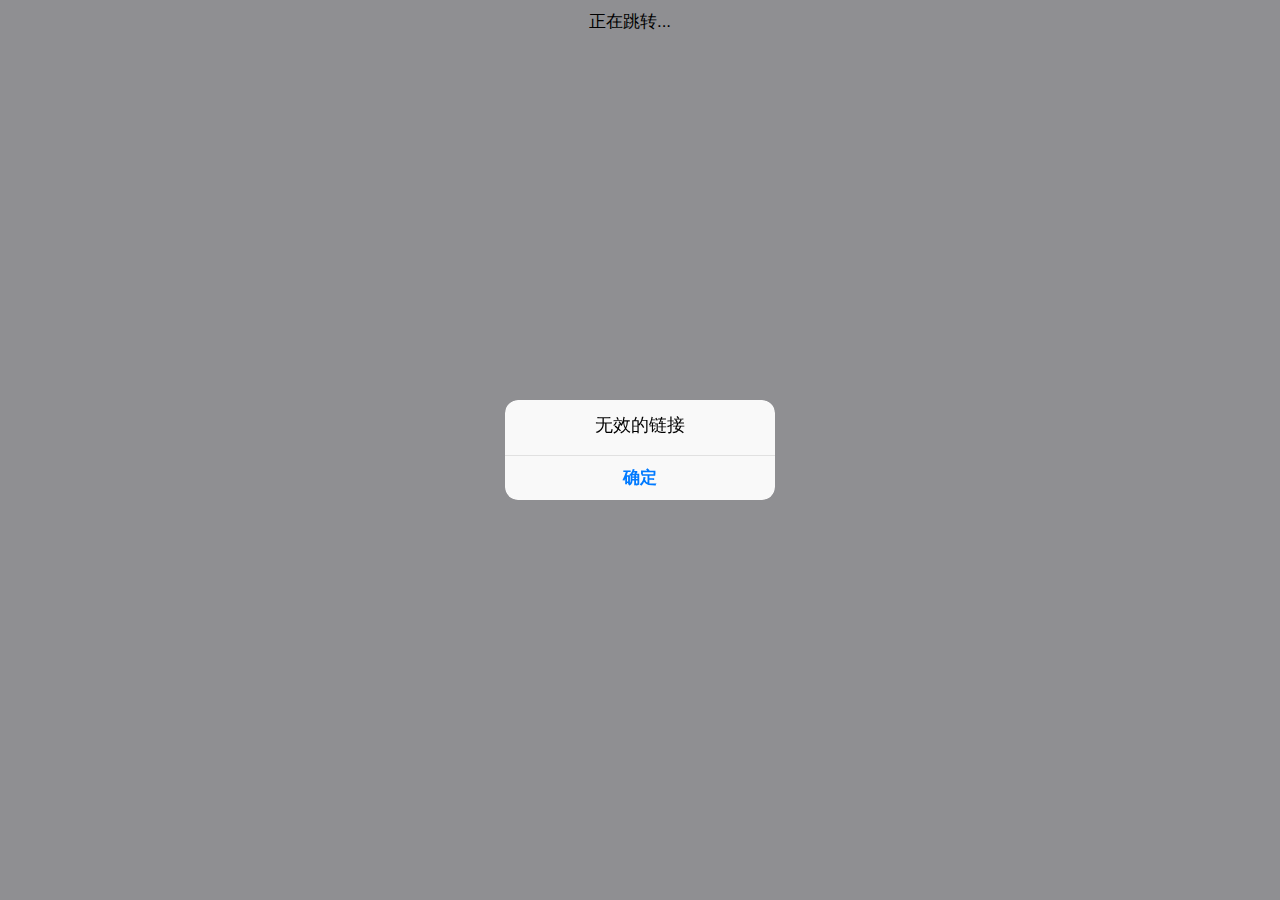
==== commit bc8726b3: "update" ====
--- a/index.html
+++ b/index.html
@@ -1,404 +1,101 @@
 <!DOCTYPE html>
 <html>
-<head>
-<meta charset="utf-8">
-<meta name="viewport" content="initial-scale=1, width=device-width, maximum-scale=1, user-scalable=no">
-<link href="//lib.baomitu.com/Swiper/3.4.2/css/swiper.css" rel="stylesheet">
-<link rel="stylesheet" type="text/css" href="css/reset.css">
-<link rel="stylesheet" type="text/css" href="css/find.css">
-<script src="https://res.wx.qq.com/open/js/jweixin-1.2.0.js"></script>
-<link rel="stylesheet" type="text/css" href="css/phone.css">
-<link rel="stylesheet" type="text/css" href="css/style.css">
-<script>
-        (function (doc, win) {
-            var docEl = doc.documentElement,
-                    resizeEvt = 'orientationchange' in window ? 'orientationchange' : 'resize',
-                    recalc = function () {
-                        var clientWidth = docEl.clientWidth;
-                        if (!clientWidth) return;
-                        if(clientWidth>=640){
-                            docEl.style.fontSize = '100px';
-                        }else{
-                            docEl.style.fontSize = 100 * (clientWidth / 640) + 'px';
-                        }
-                    };
 
-            if (!doc.addEventListener) return;
-            win.addEventListener(resizeEvt, recalc, false);
-            doc.addEventListener('DOMContentLoaded', recalc, false);
-        })(document, window);
-    </script>
-<script type="text/javascript">
+	<head>
+		<meta charset="utf-8">
+		<meta name="viewport" content="width=device-width,initial-scale=1,minimum-scale=1,maximum-scale=1,user-scalable=no" />
+		<title></title>
+		<!--标准mui.css-->
+		<link rel="stylesheet" type="text/css" href="css/common.css" />
+		<link rel="stylesheet" href="css/mui.min.css">
+		
+		<style>
+			.mui-btn {
+				font-size: 16px;
+				padding: 8px;
+				margin: 3px;
+			}
+			
+			h5.mui-content-padded {
+				margin-left: 3px;
+				margin-top: 20px !important;
+			}
+			
+			h5.mui-content-padded:first-child {
+				margin-top: 12px !important;
+			}
+			
+			.ui-alert {
+				text-align: center;
+				padding: 20px 10px;
+				font-size: 16px;
+			}
+		</style>
+	</head>
 
-    </script>
-<style type="text/css">
+	<body>
+		
+		<h1 class="mui-title">正在跳转...</h1>
+		
+		<script src="js/mui.min.js"></script>
+		<script src="js/common.js" type="text/javascript" charset="utf-8"></script>
 
+		<script>
+			
+			mui.showLoading("正在加载..", 'div');
+			var key = decodeURI(request("key"));
+			//localStorage.usersname = usersname;
+			console.log('get key=='+key);
+			if(!key){
+				mui.hideLoading();
+						var btn = ["确定"]; //创建btn数组，其中btn[0]==“确定”
+							mui.confirm("", '无效的链接', btn, function(e) {
+								console.log('current press item=' + e.index)
+			
+							}, 'div');
+					
+			}else{
+				get("/"+key, {}, function(data,body,info) {
+            		localStorage.currentActivity = JSON.stringify(data.activity);
+					mui.hideLoading();
+					mui.openWindow({
 
-		::-webkit-scrollbar {
-		 width: 0.1px;
-	}
+					url: 'main.html',
 
-            .float-box li {
-                position: fixed;
-                top: -20%;
-                list-style: none;
-                display: block;
-                width: 0.3rem;
-                animation: downFloat 10s infinite;
-                -webkit-transition-timing-function: linear;
-                transition-timing-function: linear;
-                z-index: 10;
+					id: 'main.html',
+
+				});
+				
+					}, function() {
+						mui.hideLoading();
+						var btn = ["确定"]; //创建btn数组，其中btn[0]==“确定”
+							mui.confirm("", '无效的链接', btn, function(e) {
+								console.log('current press item=' + e.index)
+			
+							}, 'div');
+					
+					});
+			}
+				
+		
+		//js获取url参数值
+        function request(paras) {
+            var url = location.href;
+            var paraString = url.substring(url.indexOf("?") + 1, url.length).split("&");
+            var paraObj = { };
+            for (i = 0; j = paraString[i]; i++) {
+                paraObj[j.substring(0, j.indexOf("=")).toLowerCase()] = j.substring(j.indexOf("=") + 1, j.length);
             }
+            var returnValue = paraObj[paras.toLowerCase()];
+            if (typeof (returnValue) == "undefined") {
+                return "";
+            } else {
+                return returnValue;
+            }
+        }
+			
 
-            .float-box li img {
-                width: 100%;
-            }
+		</script>
+	</body>
 
-            @keyframes downFloat {
-                0% {
-                    top: -20%;
-
-                }
-                100% {
-                    top: 110%;
-
-                }
-            }
-
-            @keyframes upFloat {
-                0% {
-
-                }
-                100% {
-
-                }
-            }
-            .swiper-slide img{
-                width: 100%;
-
-                display: block;
-            }
-    </style>
-<title>微投票</title>
-</head>
-<body class="h-body">
-<div class="swiper-container">
-<div class="swiper-wrapper">
-<div class="swiper-slide">
-<img src="img/currencyImg1.jpg">
-</div>
-</div>
-<div class="swiper-pagination"></div>
-</div>
-<div class="lfy_icon_btn clearfix">
-<div class="lfy_every_bnt">
-<p class="lfy_icon_txt font14 hp_number_color">0</p>
-<p class="lfy_icon_txt font14 juli">已报名</p>
-</div>
-<div class="lfy_every_bnt">
-<p class="lfy_icon_txt font14 hp_number_color">0</p>
-<p class="lfy_icon_txt font14 juli">总投票</p>
-</div>
-<div class="lfy_every_bnt">
-<p class="lfy_icon_txt font14 hp_number_color">0</p>
-<p class="lfy_icon_txt font14 juli">浏览量</p>
-</div>
-</div>
-<div class="lfy_baoming_btn">
-<p class="lfy_baoming font16">我要报名</p>
-</div>
-<div class="lfy_time font14">
-<div class="count_down">
-距离活动结束：
-<span class="day_num"></span>天
-<span class="hour_num"></span>时
-<span class="min_num"></span>分
-<span class="sec_num"></span>秒
-</div>
-</div>
-<div class="lfy_touxiang_div" style="margin-bottom:20%;">
-<div class="lfy_search clearfix">
-<input type="text" id="nameOrTelOrNum" value="" class="lfy_shuru font14" placeholder="姓名/编号">
-<input type="button" id="search" class="lfy_search_btn font14" value="搜索">
-</div>
-<div class="lfy_xuanshou clearfix">
-<div class="container">
-<aside class="fall-box grid">
-<div class="grid-item item">
-<img class="item-img" src="img/bg_player.png">
-<div class="lfy_name_xuanshou font12">1号选手</div>
-<div class="lfy_piaoshu font12">0票</div>
-<div class="lfy_toupiao_btn">
-<p class="lfy_toupian font14">投票</p>
-</div>
-<p class="lfy_number font14">编号:1</p>
-</div>
-<div class="grid-item item">
-<img class="item-img" src="img/bg_player.png">
-<div class="lfy_name_xuanshou font12">2号选手</div>
-<div class="lfy_piaoshu font12">0票</div>
-<div class="lfy_toupiao_btn">
-<p class="lfy_toupian font14">投票</p>
-</div>
-<p class="lfy_number font14">编号:2</p>
-</div>
-<div class="grid-item item">
-<img class="item-img" src="img/bg_player.png">
-<div class="lfy_name_xuanshou font12">3号选手</div>
-<div class="lfy_piaoshu font12">0票</div>
-<div class="lfy_toupiao_btn">
-<p class="lfy_toupian font14">投票</p>
-</div>
-<p class="lfy_number font14">编号:3</p>
-</div>
-<div class="grid-item item">
-<img class="item-img" src="img/bg_player.png">
-<div class="lfy_name_xuanshou font12">4号选手</div>
-<div class="lfy_piaoshu font12">0票</div>
-<div class="lfy_toupiao_btn">
-<p class="lfy_toupian font14">投票</p>
-</div>
-<p class="lfy_number font14">编号:4</p>
-</div>
-<div class="grid-item item">
-<img class="item-img" src="img/bg_player.png">
-<div class="lfy_name_xuanshou font12">5号选手</div>
-<div class="lfy_piaoshu font12">0票</div>
-<div class="lfy_toupiao_btn">
-<p class="lfy_toupian font14">投票</p>
-</div>
-<p class="lfy_number font14">编号:5</p>
-</div>
-<div class="grid-item item">
-<img class="item-img" src="img/bg_player.png">
-<div class="lfy_name_xuanshou font12">6号选手</div>
-<div class="lfy_piaoshu font12">0票</div>
-<div class="lfy_toupiao_btn">
-<p class="lfy_toupian font14">投票</p>
-</div>
-<p class="lfy_number font14">编号:6</p>
-</div>
-</aside>
-<a href="javascript:;" class="more-a">
-</a>
-</div>
-</div>
-</div>
-<div class="lfy_foot_btn">
-<div class="lfy_foot_icon" style="width:33.33%;">
-<div class="lfy_foot_img1">
-</div>
-<p class="lfy_foot_txt1 font12">首页</p>
-</div>
-<div class="lfy_foot_icon" style="width:33.33%;cursor: pointer;" onclick="changeColor()">
-<div class="lfy_foot_img2">
-</div>
-<p class="lfy_foot_txt font12">排行榜</p>
-</div>
-<div class="lfy_foot_icon" style="width:33.33%;cursor: pointer;" onclick="changeColor2()">
-<div class="lfy_foot_img4">
-</div>
-<p class="lfy_foot_txt font12">说明</p>
-<input type="hidden" value="0" id="pid">
-<input type="hidden" value="true" id="status">
-</div>
-</div>
-<script src="//lib.baomitu.com/jquery/3.2.1/jquery.js"></script>
-<script src="js/imagesloaded.pkgd.min.js" type="text/javascript" charset="utf-8"></script>
-<script src="js/masonry.pkgd.min.js" type="text/javascript" charset="utf-8"></script>
-<script type="text/javascript">
-    $('#nameOrTelOrNum').val('');
-</script>
-<script type="text/javascript">
-
-    $(function(){
-        var pid = $('#pid').val();
-
-        /*瀑布流初始化设置*/
-        var $grid = $('.grid').masonry({
-            itemSelector : '.grid-item',
-            gutter:10
-        });
-
-        // layout Masonry after each image loads
-        $grid.imagesLoaded().done( function() {
-            //console.log('uuuu===');
-            $grid.masonry('layout');
-        });
-
-        var dataFall = [];
-        //var totalItem = 5;
-        var totalPage ='0';
-        var  pageIndex = 0;
-        var  flagLoad = true;  //只有当页面请求加载成功之后，才可以再次请求，避免重复请求后台数据
-        var nameOrTelOrNum = $("#nameOrTelOrNum").val();
-        $(window).scroll(function(){
-            //console.log(flagLoad);
-            $grid.masonry('layout');
-            var scrollTop = $(this).scrollTop();
-            var scrollHeight = $(document).height();
-            var windowHeight = $(this).height();
-            if(pageIndex < totalPage && flagLoad){
-
-                if(scrollTop + windowHeight > scrollHeight-20){
-                    pageIndex++;
-                    $('.more-a').html('加载中...');
-                    $.ajax({
-                        dataType:"json",
-                        type:'get',
-                        data:{page:pageIndex,pid:pid},
-                        url:'https://www.qmwtp.com/ActivityNew/Iframe/lotteryplans',
-                        success:function(result){
-                            dataFall = result.art;
-                            flagLoad = false;
-                            //setTimeout(function() {
-                            appendFall();
-                            //}, 800);
-
-                        },
-                        error:function(e){
-                            console.log(e);
-                            alert('请求失败');
-                        }
-
-                    })
-
-                }
-            }else{
-                setTimeout(function(){
-                    $('.more-a').show();
-                    $(".more-a").html('没有更多了');
-                },2000);
-
-
-
-
-
-            }
-
-        })
-
-
-
-        function appendFall(){
-            $.each(dataFall, function(index ,value) {
-                var dataLength = dataFall.length;
-                $grid.imagesLoaded().done(function() {
-                    $grid.masonry('layout');
-                });
-
-                var $str=$('<div class="grid-item item"><img class="item-img" src="https://www.qmwtp.com/'+value.player_pic+'"><div class="lfy_name_xuanshou font12">'+value.player_name+'</div><div class="lfy_piaoshu font12">'+value.get_votes+'票</div><div class="lfy_toupiao_btn"><p class="lfy_toupian font14">投票</p></div><p class="lfy_number font14">编号:'+value.player_num+'</p></div>');
-                var $items = $str;
-                if(index == dataFall.length -1){
-                    flagLoad = true;
-
-                }
-                $items.imagesLoaded().done(function(){
-                    $grid.masonry('layout');
-                    $grid.append( $items ).masonry('appended', $items);
-                })
-            });
-        }
-
-    })
-
-</script>
-<script type="text/javascript" src="js/countDown.js"></script>
-<script type="text/javascript">
-    $(function(){
-        $(".count_down").countDown({
-            startTimeStr:'2018/10/12 20:13:25',//开始时间
-            endTimeStr:'2018/10/27 11:00:00',//结束时间
-            daySelector:'.day_num',
-            hourSelector:'.hour_num',
-            minSelector:'.min_num',
-            secSelector:'.sec_num'
-        });
-    })
-</script>
-<script src="//lib.baomitu.com/Swiper/3.4.2/js/swiper.jquery.js"></script>
-<script>
-    var mySwiper = new Swiper('.swiper-container', {
-        autoplay: 3000,//可选选项，自动滑动
-        autoplayDisableOnInteraction : false,
-        loop:true,
-        height:'auto',
-        pagination : '.swiper-pagination',
-        autoHeight: true,
-
-
-    })
-    //判断iphoneX
-    function isIphoneX(){
-        return /iphone/gi.test(navigator.userAgent) && (screen.height == 812 && screen.width == 375)
-    }
-    if(isIphoneX()){
-        $('.lfy_foot_btn').css('height', '80px');
-    }else{
-        $('.lfy_foot_btn').css('height', '50px');
-    }
-</script>
-<div id="cnzz" style="display: none"></div>
-<script type="text/javascript">
-
-    $(function(){
-        $('#cnzz').html('<script src="https://s19.cnzz.com/z_stat.php?id=3782871&web_id=3782871" language="JavaScript"><\/script>')
-    })
-</script>
-<script type="text/javascript">
-
-
-    var piaofu = ""    //图片路径
-    function playFloatBox(content, type) {
-    var bom = type === 1 ? '<span><i class="fa fa-' + content + '"></i></span>' : '<img class="not-js-style" src="' + content + '">';
-    for (var i = 0; i < 20; i++) {
-        $('.float-box').append('<li>' + bom + '</li>')
-    }
-    var param = {
-        delay: [400, 10000],
-        left: [0, 90],
-        duration: [1000, 20000],
-        width: [3, 5]
-    };
-    $('.float-box li').each(function (index) {
-        var i = index + 1;
-        var delay = Math.floor(param.delay[0] + Math.random() * (param.delay[1] - param.delay[0])) + Math.floor(200 + Math.random() * (200 - 50));
-        var left = Math.floor(param.left[0] + Math.random() * (param.left[1] - param.left[0]));
-        var duration = Math.floor(param.duration[0] + Math.random() * (param.duration[1] - param.duration[0])) + Math.floor(1000 + Math.random() * (1000 - 200));
-        var width = Math.floor(param.width[0] + Math.random() * (param.width[1] - param.width[0] ));
-        $('.float-box li:nth-child(' + i + ')').css({
-            left: left + '%',
-            animationDelay: delay + "ms",
-            animationDuration: duration + "ms",
-            width: width/8 + 'rem',
-            fontSize: width/8 + 'rem'
-        });
-    });
-}
-
-
- playFloatBox(piaofu, 2);
- $(function(){
-        if ($('.float-box').find('img').attr("src")=='') {
-            $('.float-box').remove();
-        }
-    })
-</script>
-<script type="text/javascript">
-
-
-
-
-            function changeColor () {
-
-                window.parent.postMessage(2,'*');
-                window.location.href="rank.html"
-            }
-            function changeColor2 () {
-
-                window.parent.postMessage(2,'*');
-                window.location.href="shuoming.html"
-            }
-        </script>
-</body>
 </html>--- a/css/common.css
+++ b/css/common.css
@@ -0,0 +1,96 @@
+* {
+	-webkit-user-select: none;
+	-ms-touch-select: none;
+/*
+	-ms-touch-action: none;
+*/
+}
+html {
+	width: 100%;
+	height: 100%;
+}
+body {
+	margin: 0;
+	padding: 0;
+	width: 100%;
+	height: 100%;
+	font-family: Arial;
+	font-size:16px;
+	color: #000;
+	-webkit-touch-callout:none;
+	-webkit-tap-highlight-color:rgba(0,0,0,0);
+	-webkit-text-size-adjust:none;
+}
+header {
+	width: 100%;
+	height: 44px;
+	position: fixed;
+	top: 0;
+	left: 0;
+	font-size: 17px;
+	text-align: center;
+	line-height: 44px;
+	background: #D74B28;
+	/*background: -webkit-linear-gradient(top,rgba(215,75,40,1),rgba(215,75,40,0.8));*/
+	z-index: 9999;
+	/*border-bottom: 1px solid rgba(215,75,40,0.8);*/
+	-ms-touch-action: none;
+}
+
+
+
+/*----------------mui.showLoading---------------*/
+.mui-show-loading {
+    position: fixed;
+    padding: 5px;
+    width: 120px;
+    min-height: 120px;
+    top: 45%;
+    left: 50%;
+    margin-left: -60px;
+    background: rgba(0, 0, 0, 0.6);
+    text-align: center;
+    border-radius: 5px;
+    color: #FFFFFF;
+    visibility: hidden;
+    margin: 0;
+    z-index: 2000;
+
+    -webkit-transition-duration: .2s;
+    transition-duration: .2s;
+    opacity: 0;
+    -webkit-transform: scale(0.9) translate(-50%, -50%);
+    transform: scale(0.9) translate(-50%, -50%);
+    -webkit-transform-origin: 0 0;
+    transform-origin: 0 0;
+}
+.mui-show-loading.loading-visible {
+    opacity: 1;
+    visibility: visible;
+    -webkit-transform: scale(1) translate(-50%, -50%);
+    transform: scale(1) translate(-50%, -50%);
+}
+.mui-show-loading .mui-spinner{
+    margin-top: 24px;
+    width: 36px;
+    height: 36px;
+}
+.mui-show-loading .text {
+    line-height: 1.6;
+    font-family: -apple-system-font,"Helvetica Neue",sans-serif;
+    font-size: 14px;
+    margin: 10px 0 0;
+    color: #fff;
+}
+
+.mui-show-loading-mask {
+  position: fixed;
+  z-index: 1000;
+  top: 0;
+  right: 0;
+  left: 0;
+  bottom: 0;
+}
+.mui-show-loading-mask-hidden{
+    display: none !important;
+}--- a/css/mui.min.css
+++ b/css/mui.min.css
@@ -0,0 +1,4672 @@
+/*!
+ * =====================================================
+ * Mui v3.6.0 (http://dev.dcloud.net.cn/mui)
+ * =====================================================
+ */
+
+
+/*! normalize.css v3.0.1 | MIT License | git.io/normalize */
+
+html {
+	font-family: sans-serif;
+	-webkit-text-size-adjust: 100%
+}
+
+body {
+	margin: 0
+}
+
+article,
+aside,
+details,
+figcaption,
+figure,
+footer,
+header,
+hgroup,
+main,
+nav,
+section,
+summary {
+	display: block
+}
+
+audio,
+canvas,
+progress,
+video {
+	display: inline-block;
+	vertical-align: baseline
+}
+
+audio:not([controls]) {
+	display: none;
+	height: 0
+}
+
+[hidden],
+template {
+	display: none
+}
+
+a {
+	background: 0 0
+}
+
+a:active,
+a:hover {
+	outline: 0
+}
+
+abbr[title] {
+	border-bottom: 1px dotted
+}
+
+b,
+strong {
+	font-weight: 700
+}
+
+dfn {
+	font-style: italic
+}
+
+h1 {
+	margin: .67em 0
+}
+
+mark {
+	color: #000;
+	background: #ff0
+}
+
+small {
+	font-size: 80%
+}
+
+sub,
+sup {
+	font-size: 75%;
+	line-height: 0;
+	position: relative;
+	vertical-align: baseline
+}
+
+sup {
+	top: -.5em
+}
+
+sub {
+	bottom: -.25em
+}
+
+img {
+	border: 0
+}
+
+svg:not(:root) {
+	overflow: hidden
+}
+
+figure {
+	margin: 1em 40px
+}
+
+hr {
+	box-sizing: content-box;
+	height: 0
+}
+
+pre {
+	overflow: auto
+}
+
+code,
+kbd,
+pre,
+samp {
+	font-family: monospace, monospace;
+	font-size: 1em
+}
+
+button,
+input,
+optgroup,
+select,
+textarea {
+	font: inherit;
+	margin: 0;
+	color: inherit
+}
+
+button {
+	overflow: visible
+}
+
+button,
+select {
+	text-transform: none
+}
+
+button,
+html input[type=button],
+input[type=reset],
+input[type=submit] {
+	cursor: pointer;
+	-webkit-appearance: button
+}
+
+button[disabled],
+html input[disabled] {
+	cursor: default
+}
+
+input {
+	line-height: normal
+}
+
+input[type=checkbox],
+input[type=radio] {
+	box-sizing: border-box;
+	padding: 0
+}
+
+input[type=number]::-webkit-inner-spin-button,
+input[type=number]::-webkit-outer-spin-button {
+	height: auto
+}
+
+input[type=search]::-webkit-search-cancel-button,
+input[type=search]::-webkit-search-decoration {
+	-webkit-appearance: none
+}
+
+fieldset {
+	margin: 0 2px;
+	padding: .35em .625em .75em;
+	border: 1px solid silver
+}
+
+legend {
+	padding: 0;
+	border: 0
+}
+
+textarea {
+	overflow: auto
+}
+
+optgroup {
+	font-weight: 700
+}
+
+table {
+	border-spacing: 0;
+	border-collapse: collapse
+}
+
+td,
+th {
+	padding: 0
+}
+
+* {
+	-webkit-box-sizing: border-box;
+	box-sizing: border-box;
+	-webkit-user-select: none;
+	outline: 0;
+	-webkit-tap-highlight-color: transparent;
+	-webkit-tap-highlight-color: transparent
+}
+
+body {
+	font-family: 'Helvetica Neue', Helvetica, sans-serif;
+	font-size: 17px;
+	line-height: 21px;
+	color: #000;
+	background-color: #efeff4;
+	-webkit-overflow-scrolling: touch
+}
+
+a {
+	text-decoration: none;
+	color: #007aff
+}
+
+a:active {
+	color: #0062cc
+}
+
+.mui-content {
+	background-color: #efeff4;
+	-webkit-overflow-scrolling: touch
+}
+
+.mui-bar-nav~.mui-content {
+	padding-top: 44px
+}
+
+.mui-bar-nav~.mui-content.mui-scroll-wrapper .mui-scrollbar-vertical {
+	top: 44px
+}
+
+.mui-bar-header-secondary~.mui-content {
+	padding-top: 88px
+}
+
+.mui-bar-header-secondary~.mui-content.mui-scroll-wrapper .mui-scrollbar-vertical {
+	top: 88px
+}
+
+.mui-bar-footer~.mui-content {
+	padding-bottom: 44px
+}
+
+.mui-bar-footer~.mui-content.mui-scroll-wrapper .mui-scrollbar-vertical {
+	bottom: 44px
+}
+
+.mui-bar-footer-secondary~.mui-content {
+	padding-bottom: 88px
+}
+
+.mui-bar-footer-secondary~.mui-content.mui-scroll-wrapper .mui-scrollbar-vertical {
+	bottom: 88px
+}
+
+.mui-bar-tab~.mui-content {
+	padding-bottom: 50px
+}
+
+.mui-bar-tab~.mui-content.mui-scroll-wrapper .mui-scrollbar-vertical {
+	bottom: 50px
+}
+
+.mui-bar-footer-secondary-tab~.mui-content {
+	padding-bottom: 94px
+}
+
+.mui-bar-footer-secondary-tab~.mui-content.mui-scroll-wrapper .mui-scrollbar-vertical {
+	bottom: 94px
+}
+
+.mui-content-padded {
+	margin: 10px
+}
+
+.mui-inline {
+	display: inline-block;
+	vertical-align: top
+}
+
+.mui-block {
+	display: block!important
+}
+
+.mui-visibility {
+	visibility: visible!important
+}
+
+.mui-hidden {
+	display: none!important
+}
+
+.mui-ellipsis {
+	overflow: hidden;
+	white-space: nowrap;
+	text-overflow: ellipsis
+}
+
+.mui-ellipsis-2 {
+	display: -webkit-box;
+	overflow: hidden;
+	white-space: normal!important;
+	text-overflow: ellipsis;
+	word-wrap: break-word;
+	-webkit-line-clamp: 2;
+	-webkit-box-orient: vertical
+}
+
+.mui-table {
+	display: table;
+	width: 100%;
+	table-layout: fixed
+}
+
+.mui-table-cell {
+	position: relative;
+	display: table-cell
+}
+
+.mui-text-left {
+	text-align: left!important
+}
+
+.mui-text-center {
+	text-align: center!important
+}
+
+.mui-text-justify {
+	text-align: justify!important
+}
+
+.mui-text-right {
+	text-align: right!important
+}
+
+.mui-pull-left {
+	float: left
+}
+
+.mui-pull-right {
+	float: right
+}
+
+.mui-list-unstyled {
+	padding-left: 0;
+	list-style: none
+}
+
+.mui-list-inline {
+	margin-left: -5px;
+	padding-left: 0;
+	list-style: none
+}
+
+.mui-list-inline>li {
+	display: inline-block;
+	padding-right: 5px;
+	padding-left: 5px
+}
+
+.mui-clearfix:after,
+.mui-clearfix:before {
+	display: table;
+	content: ' '
+}
+
+.mui-clearfix:after {
+	clear: both
+}
+
+.mui-bg-primary {
+	background-color: #007aff
+}
+
+.mui-bg-positive {
+	background-color: #4cd964
+}
+
+.mui-bg-negative {
+	background-color: #dd524d
+}
+
+.mui-error {
+	margin: 88px 35px;
+	padding: 10px;
+	border-radius: 6px;
+	background-color: #bbb
+}
+
+.mui-subtitle {
+	font-size: 15px
+}
+
+h1,
+h2,
+h3,
+h4,
+h5,
+h6 {
+	line-height: 1;
+	margin-top: 5px;
+	margin-bottom: 5px
+}
+
+.mui-h1,
+h1 {
+	font-size: 36px
+}
+
+.mui-h2,
+h2 {
+	font-size: 30px
+}
+
+.mui-h3,
+h3 {
+	font-size: 24px
+}
+
+.mui-h4,
+h4 {
+	font-size: 18px
+}
+
+.mui-h5,
+h5 {
+	font-size: 14px;
+	font-weight: 400;
+	color: #8f8f94
+}
+
+.mui-h6,
+h6 {
+	font-size: 12px;
+	font-weight: 400;
+	color: #8f8f94
+}
+
+p {
+	font-size: 14px;
+	margin-top: 0;
+	margin-bottom: 10px;
+	color: #8f8f94
+}
+
+.mui-row:after,
+.mui-row:before {
+	display: table;
+	content: ' '
+}
+
+.mui-row:after {
+	clear: both
+}
+
+.mui-col-sm-1,
+.mui-col-sm-10,
+.mui-col-sm-11,
+.mui-col-sm-12,
+.mui-col-sm-2,
+.mui-col-sm-3,
+.mui-col-sm-4,
+.mui-col-sm-5,
+.mui-col-sm-6,
+.mui-col-sm-7,
+.mui-col-sm-8,
+.mui-col-sm-9,
+.mui-col-xs-1,
+.mui-col-xs-10,
+.mui-col-xs-11,
+.mui-col-xs-12,
+.mui-col-xs-2,
+.mui-col-xs-3,
+.mui-col-xs-4,
+.mui-col-xs-5,
+.mui-col-xs-6,
+.mui-col-xs-7,
+.mui-col-xs-8,
+.mui-col-xs-9 {
+	position: relative;
+	min-height: 1px
+}
+
+.mui-row>[class*=mui-col-] {
+	float: left
+}
+
+.mui-col-xs-12 {
+	width: 100%
+}
+
+.mui-col-xs-11 {
+	width: 91.66666667%
+}
+
+.mui-col-xs-10 {
+	width: 83.33333333%
+}
+
+.mui-col-xs-9 {
+	width: 75%
+}
+
+.mui-col-xs-8 {
+	width: 66.66666667%
+}
+
+.mui-col-xs-7 {
+	width: 58.33333333%
+}
+
+.mui-col-xs-6 {
+	width: 50%
+}
+
+.mui-col-xs-5 {
+	width: 41.66666667%
+}
+
+.mui-col-xs-4 {
+	width: 33.33333333%
+}
+
+.mui-col-xs-3 {
+	width: 25%
+}
+
+.mui-col-xs-2 {
+	width: 16.66666667%
+}
+
+.mui-col-xs-1 {
+	width: 8.33333333%
+}
+
+@media (min-width:400px) {
+	.mui-col-sm-12 {
+		width: 100%
+	}
+	.mui-col-sm-11 {
+		width: 91.66666667%
+	}
+	.mui-col-sm-10 {
+		width: 83.33333333%
+	}
+	.mui-col-sm-9 {
+		width: 75%
+	}
+	.mui-col-sm-8 {
+		width: 66.66666667%
+	}
+	.mui-col-sm-7 {
+		width: 58.33333333%
+	}
+	.mui-col-sm-6 {
+		width: 50%
+	}
+	.mui-col-sm-5 {
+		width: 41.66666667%
+	}
+	.mui-col-sm-4 {
+		width: 33.33333333%
+	}
+	.mui-col-sm-3 {
+		width: 25%
+	}
+	.mui-col-sm-2 {
+		width: 16.66666667%
+	}
+	.mui-col-sm-1 {
+		width: 8.33333333%
+	}
+}
+
+.mui-scroll-wrapper {
+	position: absolute;
+	z-index: 2;
+	top: 0;
+	bottom: 0;
+	left: 0;
+	overflow: hidden;
+	width: 100%
+}
+
+.mui-scroll {
+	position: absolute;
+	z-index: 1;
+	width: 100%;
+	-webkit-transform: translateZ(0);
+	transform: translateZ(0)
+}
+
+.mui-scrollbar {
+	position: absolute;
+	z-index: 9998;
+	overflow: hidden;
+	-webkit-transition: 500ms;
+	transition: 500ms;
+	transform: translateZ(0px);
+	pointer-events: none;
+	opacity: 0
+}
+
+.mui-scrollbar-vertical {
+	top: 0;
+	right: 1px;
+	bottom: 2px;
+	width: 4px
+}
+
+.mui-scrollbar-vertical .mui-scrollbar-indicator {
+	width: 100%
+}
+
+.mui-scrollbar-horizontal {
+	right: 2px;
+	bottom: 0;
+	left: 2px;
+	height: 4px
+}
+
+.mui-scrollbar-horizontal .mui-scrollbar-indicator {
+	height: 100%
+}
+
+.mui-scrollbar-indicator {
+	position: absolute;
+	display: block;
+	box-sizing: border-box;
+	-webkit-transition: .01s cubic-bezier(.1, .57, .1, 1);
+	transition: .01s cubic-bezier(.1, .57, .1, 1);
+	transform: translate(0px, 0) translateZ(0px);
+	border: 1px solid rgba(255, 255, 255, .80196);
+	border-radius: 2px;
+	background: rgba(0, 0, 0, .39804)
+}
+
+.mui-plus-pullrefresh .mui-fullscreen .mui-scroll-wrapper .mui-scroll-wrapper,
+.mui-plus-pullrefresh .mui-fullscreen .mui-slider-group .mui-scroll-wrapper {
+	position: absolute;
+	top: 0;
+	bottom: 0;
+	left: 0;
+	overflow: hidden;
+	width: 100%
+}
+
+.mui-plus-pullrefresh .mui-fullscreen .mui-scroll-wrapper .mui-scroll,
+.mui-plus-pullrefresh .mui-fullscreen .mui-slider-group .mui-scroll {
+	position: absolute;
+	width: 100%
+}
+
+.mui-plus-pullrefresh .mui-scroll-wrapper,
+.mui-plus-pullrefresh .mui-slider-group {
+	position: static;
+	top: auto;
+	bottom: auto;
+	left: auto;
+	overflow: auto;
+	width: auto
+}
+
+.mui-plus-pullrefresh .mui-slider-group {
+	overflow: visible
+}
+
+.mui-plus-pullrefresh .mui-scroll {
+	position: static;
+	width: auto
+}
+
+.mui-off-canvas-wrap .mui-bar {
+	position: absolute!important;
+	-webkit-transform: translate3d(0, 0, 0);
+	transform: translate3d(0, 0, 0);
+	-webkit-box-shadow: none;
+	box-shadow: none
+}
+
+.mui-off-canvas-wrap {
+	position: relative;
+	z-index: 1;
+	overflow: hidden;
+	width: 100%;
+	height: 100%
+}
+
+.mui-off-canvas-wrap .mui-inner-wrap {
+	position: relative;
+	z-index: 1;
+	width: 100%;
+	height: 100%
+}
+
+.mui-off-canvas-wrap .mui-inner-wrap.mui-transitioning {
+	-webkit-transition: -webkit-transform 350ms;
+	transition: transform 350ms cubic-bezier(.165, .84, .44, 1)
+}
+
+.mui-off-canvas-wrap .mui-inner-wrap .mui-off-canvas-left {
+	-webkit-transform: translate3d(-100%, 0, 0);
+	transform: translate3d(-100%, 0, 0)
+}
+
+.mui-off-canvas-wrap .mui-inner-wrap .mui-off-canvas-right {
+	-webkit-transform: translate3d(100%, 0, 0);
+	transform: translate3d(100%, 0, 0)
+}
+
+.mui-off-canvas-wrap.mui-active {
+	overflow: hidden;
+	height: 100%
+}
+
+.mui-off-canvas-wrap.mui-active .mui-off-canvas-backdrop {
+	position: absolute;
+	z-index: 998;
+	top: 0;
+	right: 0;
+	bottom: 0;
+	left: 0;
+	display: block;
+	transition: background 350ms cubic-bezier(.165, .84, .44, 1);
+	background: rgba(0, 0, 0, .4);
+	box-shadow: -4px 0 4px rgba(0, 0, 0, .5), 4px 0 4px rgba(0, 0, 0, .5);
+	-webkit-tap-highlight-color: transparent
+}
+
+.mui-off-canvas-wrap.mui-slide-in .mui-off-canvas-right {
+	z-index: 10000!important;
+	-webkit-transform: translate3d(100%, 0, 0)
+}
+
+.mui-off-canvas-wrap.mui-slide-in .mui-off-canvas-left {
+	z-index: 10000!important;
+	-webkit-transform: translate3d(-100%, 0, 0)
+}
+
+.mui-off-canvas-left,
+.mui-off-canvas-right {
+	position: absolute;
+	z-index: -1;
+	top: 0;
+	bottom: 0;
+	visibility: hidden;
+	box-sizing: content-box;
+	width: 70%;
+	min-height: 100%;
+	background: #333;
+	-webkit-overflow-scrolling: touch
+}
+
+.mui-off-canvas-left.mui-transitioning,
+.mui-off-canvas-right.mui-transitioning {
+	-webkit-transition: -webkit-transform 350ms cubic-bezier(.165, .84, .44, 1);
+	transition: transform 350ms cubic-bezier(.165, .84, .44, 1)
+}
+
+.mui-off-canvas-left {
+	left: 0
+}
+
+.mui-off-canvas-right {
+	right: 0
+}
+
+.mui-off-canvas-wrap:not(.mui-slide-in).mui-scalable {
+	background-color: #333
+}
+
+.mui-off-canvas-wrap:not(.mui-slide-in).mui-scalable>.mui-off-canvas-left,
+.mui-off-canvas-wrap:not(.mui-slide-in).mui-scalable>.mui-off-canvas-right {
+	width: 80%;
+	-webkit-transform: scale(.8);
+	transform: scale(.8);
+	opacity: .1
+}
+
+.mui-off-canvas-wrap:not(.mui-slide-in).mui-scalable>.mui-off-canvas-left.mui-transitioning,
+.mui-off-canvas-wrap:not(.mui-slide-in).mui-scalable>.mui-off-canvas-right.mui-transitioning {
+	-webkit-transition: -webkit-transform 350ms cubic-bezier(.165, .84, .44, 1), opacity 350ms cubic-bezier(.165, .84, .44, 1);
+	transition: transform 350ms cubic-bezier(.165, .84, .44, 1), opacity 350ms cubic-bezier(.165, .84, .44, 1)
+}
+
+.mui-off-canvas-wrap:not(.mui-slide-in).mui-scalable>.mui-off-canvas-left {
+	-webkit-transform-origin: -100%;
+	transform-origin: -100%
+}
+
+.mui-off-canvas-wrap:not(.mui-slide-in).mui-scalable>.mui-off-canvas-right {
+	-webkit-transform-origin: 200%;
+	transform-origin: 200%
+}
+
+.mui-off-canvas-wrap:not(.mui-slide-in).mui-scalable.mui-active>.mui-inner-wrap {
+	-webkit-transform: scale(.8);
+	transform: scale(.8)
+}
+
+.mui-off-canvas-wrap:not(.mui-slide-in).mui-scalable.mui-active>.mui-off-canvas-left,
+.mui-off-canvas-wrap:not(.mui-slide-in).mui-scalable.mui-active>.mui-off-canvas-right {
+	-webkit-transform: scale(1);
+	transform: scale(1);
+	opacity: 1
+}
+
+.mui-loading .mui-spinner {
+	display: block;
+	margin: 0 auto
+}
+
+.mui-spinner {
+	display: inline-block;
+	width: 24px;
+	height: 24px;
+	-webkit-transform-origin: 50%;
+	transform-origin: 50%;
+	-webkit-animation: spinner-spin 1s step-end infinite;
+	animation: spinner-spin 1s step-end infinite
+}
+
+.mui-spinner:after {
+	display: block;
+	width: 100%;
+	height: 100%;
+	content: '';
+	background-image: url('data:image/svg+xml;charset=utf-8,<svg viewBox=\'0 0 120 120\' xmlns=\'http://www.w3.org/2000/svg\' xmlns:xlink=\'http://www.w3.org/1999/xlink\'><defs><line id=\'l\' x1=\'60\' x2=\'60\' y1=\'7\' y2=\'27\' stroke=\'%236c6c6c\' stroke-width=\'11\' stroke-linecap=\'round\'/></defs><g><use xlink:href=\'%23l\' opacity=\'.27\'/><use xlink:href=\'%23l\' opacity=\'.27\' transform=\'rotate(30 60,60)\'/><use xlink:href=\'%23l\' opacity=\'.27\' transform=\'rotate(60 60,60)\'/><use xlink:href=\'%23l\' opacity=\'.27\' transform=\'rotate(90 60,60)\'/><use xlink:href=\'%23l\' opacity=\'.27\' transform=\'rotate(120 60,60)\'/><use xlink:href=\'%23l\' opacity=\'.27\' transform=\'rotate(150 60,60)\'/><use xlink:href=\'%23l\' opacity=\'.37\' transform=\'rotate(180 60,60)\'/><use xlink:href=\'%23l\' opacity=\'.46\' transform=\'rotate(210 60,60)\'/><use xlink:href=\'%23l\' opacity=\'.56\' transform=\'rotate(240 60,60)\'/><use xlink:href=\'%23l\' opacity=\'.66\' transform=\'rotate(270 60,60)\'/><use xlink:href=\'%23l\' opacity=\'.75\' transform=\'rotate(300 60,60)\'/><use xlink:href=\'%23l\' opacity=\'.85\' transform=\'rotate(330 60,60)\'/></g></svg>');
+	background-repeat: no-repeat;
+	background-position: 50%;
+	background-size: 100%
+}
+
+.mui-spinner-white:after {
+	background-image: url('data:image/svg+xml;charset=utf-8,<svg viewBox=\'0 0 120 120\' xmlns=\'http://www.w3.org/2000/svg\' xmlns:xlink=\'http://www.w3.org/1999/xlink\'><defs><line id=\'l\' x1=\'60\' x2=\'60\' y1=\'7\' y2=\'27\' stroke=\'%23fff\' stroke-width=\'11\' stroke-linecap=\'round\'/></defs><g><use xlink:href=\'%23l\' opacity=\'.27\'/><use xlink:href=\'%23l\' opacity=\'.27\' transform=\'rotate(30 60,60)\'/><use xlink:href=\'%23l\' opacity=\'.27\' transform=\'rotate(60 60,60)\'/><use xlink:href=\'%23l\' opacity=\'.27\' transform=\'rotate(90 60,60)\'/><use xlink:href=\'%23l\' opacity=\'.27\' transform=\'rotate(120 60,60)\'/><use xlink:href=\'%23l\' opacity=\'.27\' transform=\'rotate(150 60,60)\'/><use xlink:href=\'%23l\' opacity=\'.37\' transform=\'rotate(180 60,60)\'/><use xlink:href=\'%23l\' opacity=\'.46\' transform=\'rotate(210 60,60)\'/><use xlink:href=\'%23l\' opacity=\'.56\' transform=\'rotate(240 60,60)\'/><use xlink:href=\'%23l\' opacity=\'.66\' transform=\'rotate(270 60,60)\'/><use xlink:href=\'%23l\' opacity=\'.75\' transform=\'rotate(300 60,60)\'/><use xlink:href=\'%23l\' opacity=\'.85\' transform=\'rotate(330 60,60)\'/></g></svg>')
+}
+
+@-webkit-keyframes spinner-spin {
+	0% {
+		-webkit-transform: rotate(0deg)
+	}
+	8.33333333% {
+		-webkit-transform: rotate(30deg)
+	}
+	16.66666667% {
+		-webkit-transform: rotate(60deg)
+	}
+	25% {
+		-webkit-transform: rotate(90deg)
+	}
+	33.33333333% {
+		-webkit-transform: rotate(120deg)
+	}
+	41.66666667% {
+		-webkit-transform: rotate(150deg)
+	}
+	50% {
+		-webkit-transform: rotate(180deg)
+	}
+	58.33333333% {
+		-webkit-transform: rotate(210deg)
+	}
+	66.66666667% {
+		-webkit-transform: rotate(240deg)
+	}
+	75% {
+		-webkit-transform: rotate(270deg)
+	}
+	83.33333333% {
+		-webkit-transform: rotate(300deg)
+	}
+	91.66666667% {
+		-webkit-transform: rotate(330deg)
+	}
+	100% {
+		-webkit-transform: rotate(360deg)
+	}
+}
+
+@keyframes spinner-spin {
+	0% {
+		transform: rotate(0deg)
+	}
+	8.33333333% {
+		transform: rotate(30deg)
+	}
+	16.66666667% {
+		transform: rotate(60deg)
+	}
+	25% {
+		transform: rotate(90deg)
+	}
+	33.33333333% {
+		transform: rotate(120deg)
+	}
+	41.66666667% {
+		transform: rotate(150deg)
+	}
+	50% {
+		transform: rotate(180deg)
+	}
+	58.33333333% {
+		transform: rotate(210deg)
+	}
+	66.66666667% {
+		transform: rotate(240deg)
+	}
+	75% {
+		transform: rotate(270deg)
+	}
+	83.33333333% {
+		transform: rotate(300deg)
+	}
+	91.66666667% {
+		transform: rotate(330deg)
+	}
+	100% {
+		transform: rotate(360deg)
+	}
+}
+
+.mui-btn,
+button,
+input[type=button],
+input[type=reset],
+input[type=submit] {
+	font-size: 14px;
+	font-weight: 400;
+	line-height: 1.42;
+	position: relative;
+	display: inline-block;
+	margin-bottom: 0;
+	padding: 6px 12px;
+	cursor: pointer;
+	-webkit-transition: all;
+	transition: all;
+	-webkit-transition-timing-function: linear;
+	transition-timing-function: linear;
+	-webkit-transition-duration: .2s;
+	transition-duration: .2s;
+	text-align: center;
+	vertical-align: top;
+	white-space: nowrap;
+	color: #333;
+	border: 1px solid #ccc;
+	border-radius: 3px;
+	border-top-left-radius: 3px;
+	border-top-right-radius: 3px;
+	border-bottom-right-radius: 3px;
+	border-bottom-left-radius: 3px;
+	background-color: #fff;
+	background-clip: padding-box
+}
+
+.mui-btn.mui-active:enabled,
+.mui-btn:enabled:active,
+button.mui-active:enabled,
+button:enabled:active,
+input[type=button].mui-active:enabled,
+input[type=button]:enabled:active,
+input[type=reset].mui-active:enabled,
+input[type=reset]:enabled:active,
+input[type=submit].mui-active:enabled,
+input[type=submit]:enabled:active {
+	color: #fff;
+	background-color: #929292
+}
+
+.mui-btn.mui-disabled,
+.mui-btn:disabled,
+button.mui-disabled,
+button:disabled,
+input[type=button].mui-disabled,
+input[type=button]:disabled,
+input[type=reset].mui-disabled,
+input[type=reset]:disabled,
+input[type=submit].mui-disabled,
+input[type=submit]:disabled {
+	opacity: .1
+}
+
+.mui-btn-blue,
+.mui-btn-primary,
+input[type=submit] {
+	color: #fff;
+	border: 1px solid #007aff;
+	background-color: #007aff
+}
+
+.mui-btn-blue.mui-active:enabled,
+.mui-btn-blue:enabled:active,
+.mui-btn-primary.mui-active:enabled,
+.mui-btn-primary:enabled:active,
+input[type=submit].mui-active:enabled,
+input[type=submit]:enabled:active {
+	color: #fff;
+	border: 1px solid #0062cc;
+	background-color: #0062cc
+}
+
+.mui-btn-green,
+.mui-btn-positive,
+.mui-btn-success {
+	color: #fff;
+	border: 1px solid #4cd964;
+	background-color: #4cd964
+}
+
+.mui-btn-green.mui-active:enabled,
+.mui-btn-green:enabled:active,
+.mui-btn-positive.mui-active:enabled,
+.mui-btn-positive:enabled:active,
+.mui-btn-success.mui-active:enabled,
+.mui-btn-success:enabled:active {
+	color: #fff;
+	border: 1px solid #2ac845;
+	background-color: #2ac845
+}
+
+.mui-btn-warning,
+.mui-btn-yellow {
+	color: #fff;
+	border: 1px solid #f0ad4e;
+	background-color: #f0ad4e
+}
+
+.mui-btn-warning.mui-active:enabled,
+.mui-btn-warning:enabled:active,
+.mui-btn-yellow.mui-active:enabled,
+.mui-btn-yellow:enabled:active {
+	color: #fff;
+	border: 1px solid #ec971f;
+	background-color: #ec971f
+}
+
+.mui-btn-danger,
+.mui-btn-negative,
+.mui-btn-red {
+	color: #fff;
+	border: 1px solid #dd524d;
+	background-color: #dd524d
+}
+
+.mui-btn-danger.mui-active:enabled,
+.mui-btn-danger:enabled:active,
+.mui-btn-negative.mui-active:enabled,
+.mui-btn-negative:enabled:active,
+.mui-btn-red.mui-active:enabled,
+.mui-btn-red:enabled:active {
+	color: #fff;
+	border: 1px solid #cf2d28;
+	background-color: #cf2d28
+}
+
+.mui-btn-purple,
+.mui-btn-royal {
+	color: #fff;
+	border: 1px solid #8a6de9;
+	background-color: #8a6de9
+}
+
+.mui-btn-purple.mui-active:enabled,
+.mui-btn-purple:enabled:active,
+.mui-btn-royal.mui-active:enabled,
+.mui-btn-royal:enabled:active {
+	color: #fff;
+	border: 1px solid #6641e2;
+	background-color: #6641e2
+}
+
+.mui-btn-grey {
+	color: #fff;
+	border: 1px solid #c7c7cc;
+	background-color: #c7c7cc
+}
+
+.mui-btn-grey.mui-active:enabled,
+.mui-btn-grey:enabled:active {
+	color: #fff;
+	border: 1px solid #acacb4;
+	background-color: #acacb4
+}
+
+.mui-btn-outlined {
+	background-color: transparent
+}
+
+.mui-btn-outlined.mui-btn-blue,
+.mui-btn-outlined.mui-btn-primary {
+	color: #007aff
+}
+
+.mui-btn-outlined.mui-btn-green,
+.mui-btn-outlined.mui-btn-positive,
+.mui-btn-outlined.mui-btn-success {
+	color: #4cd964
+}
+
+.mui-btn-outlined.mui-btn-warning,
+.mui-btn-outlined.mui-btn-yellow {
+	color: #f0ad4e
+}
+
+.mui-btn-outlined.mui-btn-danger,
+.mui-btn-outlined.mui-btn-negative,
+.mui-btn-outlined.mui-btn-red {
+	color: #dd524d
+}
+
+.mui-btn-outlined.mui-btn-purple,
+.mui-btn-outlined.mui-btn-royal {
+	color: #8a6de9
+}
+
+.mui-btn-outlined.mui-btn-blue:enabled:active,
+.mui-btn-outlined.mui-btn-danger:enabled:active,
+.mui-btn-outlined.mui-btn-green:enabled:active,
+.mui-btn-outlined.mui-btn-negative:enabled:active,
+.mui-btn-outlined.mui-btn-positive:enabled:active,
+.mui-btn-outlined.mui-btn-primary:enabled:active,
+.mui-btn-outlined.mui-btn-purple:enabled:active,
+.mui-btn-outlined.mui-btn-red:enabled:active,
+.mui-btn-outlined.mui-btn-royal:enabled:active,
+.mui-btn-outlined.mui-btn-success:enabled:active,
+.mui-btn-outlined.mui-btn-warning:enabled:active,
+.mui-btn-outlined.mui-btn-yellow:enabled:active {
+	color: #fff
+}
+
+.mui-btn-link {
+	padding-top: 6px;
+	padding-bottom: 6px;
+	color: #007aff;
+	border: 0;
+	background-color: transparent
+}
+
+.mui-btn-link.mui-active:enabled,
+.mui-btn-link:enabled:active {
+	color: #0062cc;
+	background-color: transparent
+}
+
+.mui-btn-block {
+	font-size: 18px;
+	display: block;
+	width: 100%;
+	margin-bottom: 10px;
+	padding: 15px 0
+}
+
+.mui-btn .mui-badge {
+	font-size: 14px;
+	margin: -2px -4px -2px 4px;
+	background-color: rgba(0, 0, 0, .15)
+}
+
+.mui-btn .mui-badge-inverted,
+.mui-btn:enabled:active .mui-badge-inverted {
+	background-color: transparent
+}
+
+.mui-btn-negative:enabled:active .mui-badge-inverted,
+.mui-btn-positive:enabled:active .mui-badge-inverted,
+.mui-btn-primary:enabled:active .mui-badge-inverted {
+	color: #fff
+}
+
+.mui-btn-block .mui-badge {
+	position: absolute;
+	right: 0;
+	margin-right: 10px
+}
+
+.mui-btn .mui-icon {
+	font-size: inherit
+}
+
+.mui-btn.mui-icon {
+	font-size: 14px;
+	line-height: 1.42
+}
+
+.mui-btn.mui-fab {
+	width: 56px;
+	height: 56px;
+	padding: 16px;
+	border-radius: 50%;
+	outline: 0
+}
+
+.mui-btn.mui-fab.mui-btn-mini {
+	width: 40px;
+	height: 40px;
+	padding: 8px
+}
+
+.mui-btn.mui-fab .mui-icon {
+	font-size: 24px;
+	line-height: 24px;
+	width: 24px;
+	height: 24px
+}
+
+.mui-btn .mui-spinner {
+	width: 14px;
+	height: 14px;
+	vertical-align: text-bottom
+}
+
+.mui-btn-block .mui-spinner {
+	width: 22px;
+	height: 22px
+}
+
+.mui-bar {
+	position: fixed;
+	z-index: 10;
+	right: 0;
+	left: 0;
+	height: 44px;
+	padding-right: 10px;
+	padding-left: 10px;
+	border-bottom: 0;
+	background-color: #f7f7f7;
+	-webkit-box-shadow: 0 0 1px rgba(0, 0, 0, .85);
+	box-shadow: 0 0 1px rgba(0, 0, 0, .85);
+	-webkit-backface-visibility: hidden;
+	backface-visibility: hidden
+}
+
+.mui-bar .mui-title {
+	right: 40px;
+	left: 40px;
+	display: inline-block;
+	overflow: hidden;
+	width: auto;
+	margin: 0;
+	text-overflow: ellipsis
+}
+
+.mui-bar .mui-backdrop {
+	background: 0 0
+}
+
+.mui-bar-header-secondary {
+	top: 44px
+}
+
+.mui-bar-footer {
+	bottom: 0
+}
+
+.mui-bar-footer-secondary {
+	bottom: 44px
+}
+
+.mui-bar-footer-secondary-tab {
+	bottom: 50px
+}
+
+.mui-bar-footer,
+.mui-bar-footer-secondary,
+.mui-bar-footer-secondary-tab {
+	border-top: 0
+}
+
+.mui-bar-transparent {
+	top: 0;
+	background-color: rgba(247, 247, 247, 0);
+	-webkit-box-shadow: none;
+	box-shadow: none
+}
+
+.mui-bar-nav {
+	top: 0;
+	-webkit-box-shadow: 0 1px 6px #ccc;
+	box-shadow: 0 1px 6px #ccc
+}
+
+.mui-bar-nav~.mui-content .mui-anchor {
+	display: block;
+	visibility: hidden;
+	height: 45px;
+	margin-top: -45px
+}
+
+.mui-bar-nav.mui-bar .mui-icon {
+	margin-right: -10px;
+	margin-left: -10px;
+	padding-right: 10px;
+	padding-left: 10px
+}
+
+.mui-title {
+	font-size: 17px;
+	font-weight: 500;
+	line-height: 44px;
+	position: absolute;
+	display: block;
+	width: 100%;
+	margin: 0 -10px;
+	padding: 0;
+	text-align: center;
+	white-space: nowrap;
+	color: #000
+}
+
+.mui-title a {
+	color: inherit
+}
+
+.mui-bar-tab {
+	bottom: 0;
+	display: table;
+	width: 100%;
+	height: 50px;
+	padding: 0;
+	table-layout: fixed;
+	border-top: 0;
+	border-bottom: 0;
+	-webkit-touch-callout: none
+}
+
+.mui-bar-tab .mui-tab-item {
+	display: table-cell;
+	overflow: hidden;
+	width: 1%;
+	height: 50px;
+	text-align: center;
+	vertical-align: middle;
+	white-space: nowrap;
+	text-overflow: ellipsis;
+	color: #929292
+}
+
+.mui-bar-tab .mui-tab-item.mui-active {
+	color: #007aff
+}
+
+.mui-bar-tab .mui-tab-item .mui-icon {
+	top: 3px;
+	width: 24px;
+	height: 24px;
+	padding-top: 0;
+	padding-bottom: 0
+}
+
+.mui-bar-tab .mui-tab-item .mui-icon~.mui-tab-label {
+	font-size: 11px;
+	display: block;
+	overflow: hidden;
+	text-overflow: ellipsis
+}
+
+.mui-bar-tab .mui-tab-item .mui-icon:active {
+	background: 0 0
+}
+
+.mui-focusin>.mui-bar-header-secondary,
+.mui-focusin>.mui-bar-nav {
+	position: absolute
+}
+
+.mui-focusin>.mui-bar~.mui-content {
+	padding-bottom: 0
+}
+
+.mui-bar .mui-btn {
+	font-weight: 400;
+	position: relative;
+	z-index: 20;
+	top: 7px;
+	margin-top: 0;
+	padding: 6px 12px 7px
+}
+
+.mui-bar .mui-btn.mui-pull-right {
+	margin-left: 10px
+}
+
+.mui-bar .mui-btn.mui-pull-left {
+	margin-right: 10px
+}
+
+.mui-bar .mui-btn-link {
+	font-size: 16px;
+	line-height: 44px;
+	top: 0;
+	padding: 0;
+	color: #007aff;
+	border: 0
+}
+
+.mui-bar .mui-btn-link.mui-active,
+.mui-bar .mui-btn-link:active {
+	color: #0062cc
+}
+
+.mui-bar .mui-btn-block {
+	font-size: 16px;
+	top: 6px;
+	margin-bottom: 0;
+	padding: 5px 0
+}
+
+.mui-bar .mui-btn-nav.mui-pull-left {
+	margin-left: -5px
+}
+
+.mui-bar .mui-btn-nav.mui-pull-left .mui-icon-left-nav {
+	margin-right: -3px
+}
+
+.mui-bar .mui-btn-nav.mui-pull-right {
+	margin-right: -5px
+}
+
+.mui-bar .mui-btn-nav.mui-pull-right .mui-icon-right-nav {
+	margin-left: -3px
+}
+
+.mui-bar .mui-btn-nav:active {
+	opacity: .3
+}
+
+.mui-bar .mui-icon {
+	font-size: 24px;
+	position: relative;
+	z-index: 20;
+	padding-top: 10px;
+	padding-bottom: 10px
+}
+
+.mui-bar .mui-icon:active {
+	opacity: .3
+}
+
+.mui-bar .mui-btn .mui-icon {
+	top: 1px;
+	margin: 0;
+	padding: 0
+}
+
+.mui-bar .mui-title .mui-icon {
+	margin: 0;
+	padding: 0
+}
+
+.mui-bar .mui-title .mui-icon.mui-icon-caret {
+	top: 4px;
+	margin-left: -5px
+}
+
+.mui-bar input[type=search] {
+	height: 29px;
+	margin: 6px 0
+}
+
+.mui-bar .mui-input-row .mui-btn {
+	padding: 12px 10px
+}
+
+.mui-bar .mui-search:before {
+	margin-top: -10px
+}
+
+.mui-bar .mui-input-row .mui-input-clear~.mui-icon-clear,
+.mui-bar .mui-input-row .mui-input-speech~.mui-icon-speech {
+	top: 0;
+	right: 12px
+}
+
+.mui-bar.mui-bar-header-secondary .mui-input-row .mui-input-clear~.mui-icon-clear,
+.mui-bar.mui-bar-header-secondary .mui-input-row .mui-input-speech~.mui-icon-speech {
+	top: 0;
+	right: 0
+}
+
+.mui-bar .mui-segmented-control {
+	top: 7px;
+	width: auto;
+	margin: 0 auto
+}
+
+.mui-bar.mui-bar-header-secondary .mui-segmented-control {
+	top: 0
+}
+
+.mui-badge {
+	font-size: 12px;
+	line-height: 1;
+	display: inline-block;
+	padding: 3px 6px;
+	color: #333;
+	border-radius: 100px;
+	background-color: rgba(0, 0, 0, .15)
+}
+
+.mui-badge.mui-badge-inverted {
+	padding: 0 5px 0 0;
+	color: #929292;
+	background-color: transparent
+}
+
+.mui-badge-blue,
+.mui-badge-primary {
+	color: #fff;
+	background-color: #007aff
+}
+
+.mui-badge-blue.mui-badge-inverted,
+.mui-badge-primary.mui-badge-inverted {
+	color: #007aff;
+	background-color: transparent
+}
+
+.mui-badge-green,
+.mui-badge-success {
+	color: #fff;
+	background-color: #4cd964
+}
+
+.mui-badge-green.mui-badge-inverted,
+.mui-badge-success.mui-badge-inverted {
+	color: #4cd964;
+	background-color: transparent
+}
+
+.mui-badge-warning,
+.mui-badge-yellow {
+	color: #fff;
+	background-color: #f0ad4e
+}
+
+.mui-badge-warning.mui-badge-inverted,
+.mui-badge-yellow.mui-badge-inverted {
+	color: #f0ad4e;
+	background-color: transparent
+}
+
+.mui-badge-danger,
+.mui-badge-red {
+	color: #fff;
+	background-color: #dd524d
+}
+
+.mui-badge-danger.mui-badge-inverted,
+.mui-badge-red.mui-badge-inverted {
+	color: #dd524d;
+	background-color: transparent
+}
+
+.mui-badge-purple,
+.mui-badge-royal {
+	color: #fff;
+	background-color: #8a6de9
+}
+
+.mui-badge-purple.mui-badge-inverted,
+.mui-badge-royal.mui-badge-inverted {
+	color: #8a6de9;
+	background-color: transparent
+}
+
+.mui-icon .mui-badge {
+	font-size: 10px;
+	line-height: 1.4;
+	position: absolute;
+	top: -2px;
+	left: 100%;
+	margin-left: -10px;
+	padding: 1px 5px;
+	color: #fff;
+	background: red
+}
+
+.mui-card {
+	font-size: 14px;
+	position: relative;
+	overflow: hidden;
+	margin: 10px;
+	border-radius: 2px;
+	background-color: #fff;
+	background-clip: padding-box;
+	box-shadow: 0 1px 2px rgba(0, 0, 0, .3)
+}
+
+.mui-content>.mui-card:first-child {
+	margin-top: 15px
+}
+
+.mui-card .mui-input-group .mui-input-row:last-child:after,
+.mui-card .mui-input-group .mui-input-row:last-child:before,
+.mui-card .mui-input-group:after,
+.mui-card .mui-input-group:before {
+	height: 0
+}
+
+.mui-card .mui-table-view {
+	margin-bottom: 0;
+	border-top: 0;
+	border-bottom: 0;
+	border-radius: 6px
+}
+
+.mui-card .mui-table-view .mui-table-view-cell:first-child,
+.mui-card .mui-table-view .mui-table-view-divider:first-child {
+	top: 0;
+	border-top-left-radius: 6px;
+	border-top-right-radius: 6px
+}
+
+.mui-card .mui-table-view .mui-table-view-cell:last-child,
+.mui-card .mui-table-view .mui-table-view-divider:last-child {
+	border-bottom-right-radius: 6px;
+	border-bottom-left-radius: 6px
+}
+
+.mui-card .mui-table-view:after,
+.mui-card .mui-table-view:before,
+.mui-card>.mui-table-view>.mui-table-view-cell:last-child:after,
+.mui-card>.mui-table-view>.mui-table-view-cell:last-child:before {
+	height: 0
+}
+
+.mui-card-footer,
+.mui-card-header {
+	position: relative;
+	display: -webkit-box;
+	display: -webkit-flex;
+	display: flex;
+	min-height: 44px;
+	padding: 10px 15px;
+	-webkit-box-pack: justify;
+	-webkit-justify-content: space-between;
+	justify-content: space-between;
+	-webkit-box-align: center;
+	-webkit-align-items: center;
+	align-items: center
+}
+
+.mui-card-footer .mui-card-link,
+.mui-card-header .mui-card-link {
+	line-height: 44px;
+	position: relative;
+	display: -webkit-box;
+	display: -webkit-flex;
+	display: flex;
+	height: 44px;
+	margin-top: -10px;
+	margin-bottom: -10px;
+	-webkit-transition-duration: .3s;
+	transition-duration: .3s;
+	text-decoration: none;
+	-webkit-box-pack: start;
+	-webkit-justify-content: flex-start;
+	justify-content: flex-start;
+	-webkit-box-align: center;
+	-webkit-align-items: center;
+	align-items: center
+}
+
+.mui-card-footer:before,
+.mui-card-header:after {
+	position: absolute;
+	top: 0;
+	right: 0;
+	left: 0;
+	height: 1px;
+	content: '';
+	-webkit-transform: scaleY(.5);
+	transform: scaleY(.5);
+	background-color: #c8c7cc
+}
+
+.mui-card-header {
+	font-size: 17px;
+	border-radius: 2px 2px 0 0
+}
+
+.mui-card-header:after {
+	top: auto;
+	bottom: 0
+}
+
+.mui-card-header>img:first-child {
+	font-size: 0;
+	line-height: 0;
+	float: left;
+	width: 34px;
+	height: 34px
+}
+
+.mui-card-footer {
+	color: #6d6d72;
+	border-radius: 0 0 2px 2px
+}
+
+.mui-card-content {
+	font-size: 14px;
+	position: relative
+}
+
+.mui-card-content-inner {
+	position: relative;
+	padding: 15px
+}
+
+.mui-card-media {
+	vertical-align: bottom;
+	color: #fff;
+	background-position: center;
+	background-size: cover
+}
+
+.mui-card-header.mui-card-media {
+	display: block;
+	padding: 10px
+}
+
+.mui-card-header.mui-card-media .mui-media-body {
+	font-size: 14px;
+	font-weight: 500;
+	line-height: 17px;
+	margin-bottom: 0;
+	margin-left: 44px;
+	color: #333
+}
+
+.mui-card-header.mui-card-media .mui-media-body p {
+	font-size: 13px;
+	margin-bottom: 0
+}
+
+.mui-table-view {
+	position: relative;
+	margin-top: 0;
+	margin-bottom: 0;
+	padding-left: 0;
+	list-style: none;
+	background-color: #fff
+}
+
+.mui-table-view:after {
+	position: absolute;
+	right: 0;
+	bottom: 0;
+	left: 0;
+	height: 1px;
+	content: '';
+	-webkit-transform: scaleY(.5);
+	transform: scaleY(.5);
+	background-color: #c8c7cc
+}
+
+.mui-table-view:before {
+	position: absolute;
+	right: 0;
+	left: 0;
+	height: 1px;
+	content: '';
+	-webkit-transform: scaleY(.5);
+	transform: scaleY(.5);
+	background-color: #c8c7cc;
+	top: -1px
+}
+
+.mui-table-view-icon .mui-table-view-cell .mui-navigate-right .mui-icon {
+	font-size: 20px;
+	margin-top: -1px;
+	margin-right: 5px;
+	margin-left: -5px
+}
+
+.mui-table-view-icon .mui-table-view-cell:after {
+	left: 40px
+}
+
+.mui-table-view-chevron .mui-table-view-cell {
+	padding-right: 65px
+}
+
+.mui-table-view-chevron .mui-table-view-cell>a:not(.mui-btn) {
+	margin-right: -65px
+}
+
+.mui-table-view-radio .mui-table-view-cell {
+	padding-right: 65px
+}
+
+.mui-table-view-radio .mui-table-view-cell>a:not(.mui-btn) {
+	margin-right: -65px
+}
+
+.mui-table-view-radio .mui-table-view-cell .mui-navigate-right:after {
+	font-size: 30px;
+	font-weight: 600;
+	right: 9px;
+	content: '';
+	color: #007aff
+}
+
+.mui-table-view-radio .mui-table-view-cell.mui-selected .mui-navigate-right:after {
+	content: '\e472'
+}
+
+.mui-table-view-inverted {
+	color: #fff;
+	background: #333
+}
+
+.mui-table-view-inverted:after {
+	position: absolute;
+	right: 0;
+	bottom: 0;
+	left: 0;
+	height: 1px;
+	content: '';
+	-webkit-transform: scaleY(.5);
+	transform: scaleY(.5);
+	background-color: #222
+}
+
+.mui-table-view-inverted:before {
+	position: absolute;
+	top: 0;
+	right: 0;
+	left: 0;
+	height: 1px;
+	content: '';
+	-webkit-transform: scaleY(.5);
+	transform: scaleY(.5);
+	background-color: #222
+}
+
+.mui-table-view-inverted .mui-table-view-cell:after {
+	position: absolute;
+	right: 0;
+	bottom: 0;
+	left: 15px;
+	height: 1px;
+	content: '';
+	-webkit-transform: scaleY(.5);
+	transform: scaleY(.5);
+	background-color: #222
+}
+
+.mui-table-view-inverted .mui-table-view-cell.mui-active,
+.mui-table-view-inverted .mui-table-view-cell>a:not(.mui-btn).mui-active {
+	background-color: #242424
+}
+
+.mui-table-view-cell {
+	position: relative;
+	overflow: hidden;
+	padding: 11px 15px;
+	-webkit-touch-callout: none
+}
+
+.mui-table-view-cell:after {
+	position: absolute;
+	right: 0;
+	bottom: 0;
+	left: 15px;
+	height: 1px;
+	content: '';
+	-webkit-transform: scaleY(.5);
+	transform: scaleY(.5);
+	background-color: #c8c7cc
+}
+
+.mui-table-view-cell.mui-checkbox input[type=checkbox],
+.mui-table-view-cell.mui-radio input[type=radio] {
+	top: 8px
+}
+
+.mui-table-view-cell.mui-checkbox.mui-left,
+.mui-table-view-cell.mui-radio.mui-left {
+	padding-left: 58px
+}
+
+.mui-table-view-cell.mui-active {
+	background-color: #eee
+}
+
+.mui-table-view-cell:last-child:after,
+.mui-table-view-cell:last-child:before {
+	height: 0
+}
+
+.mui-table-view-cell>a:not(.mui-btn) {
+	position: relative;
+	display: block;
+	overflow: hidden;
+	margin: -11px -15px;
+	padding: inherit;
+	white-space: nowrap;
+	text-overflow: ellipsis;
+	color: inherit
+}
+
+.mui-table-view-cell>a:not(.mui-btn).mui-active {
+	background-color: #eee
+}
+
+.mui-table-view-cell p {
+	margin-bottom: 0
+}
+
+.mui-table-view-cell.mui-transitioning>.mui-slider-handle,
+.mui-table-view-cell.mui-transitioning>.mui-slider-left .mui-btn,
+.mui-table-view-cell.mui-transitioning>.mui-slider-right .mui-btn {
+	-webkit-transition: -webkit-transform 300ms ease;
+	transition: transform 300ms ease
+}
+
+.mui-table-view-cell.mui-active>.mui-slider-handle {
+	background-color: #eee
+}
+
+.mui-table-view-cell>.mui-slider-handle {
+	position: relative;
+	background-color: #fff
+}
+
+.mui-table-view-cell>.mui-slider-handle .mui-navigate-right:after,
+.mui-table-view-cell>.mui-slider-handle.mui-navigate-right:after {
+	right: 0
+}
+
+.mui-table-view-cell>.mui-slider-handle,
+.mui-table-view-cell>.mui-slider-left .mui-btn,
+.mui-table-view-cell>.mui-slider-right .mui-btn {
+	-webkit-transition: -webkit-transform 0ms ease;
+	transition: transform 0ms ease
+}
+
+.mui-table-view-cell>.mui-slider-left,
+.mui-table-view-cell>.mui-slider-right {
+	position: absolute;
+	top: 0;
+	display: -webkit-box;
+	display: -webkit-flex;
+	display: flex;
+	height: 100%
+}
+
+.mui-table-view-cell>.mui-slider-left>.mui-btn,
+.mui-table-view-cell>.mui-slider-right>.mui-btn {
+	position: relative;
+	left: 0;
+	display: -webkit-box;
+	display: -webkit-flex;
+	display: flex;
+	padding: 0 30px;
+	color: #fff;
+	border: 0;
+	border-radius: 0;
+	-webkit-box-align: center;
+	-webkit-align-items: center;
+	align-items: center
+}
+
+.mui-table-view-cell>.mui-slider-left>.mui-btn:after,
+.mui-table-view-cell>.mui-slider-right>.mui-btn:after {
+	position: absolute;
+	z-index: -1;
+	top: 0;
+	width: 600%;
+	height: 100%;
+	content: '';
+	background: inherit
+}
+
+.mui-table-view-cell>.mui-slider-left>.mui-btn.mui-icon,
+.mui-table-view-cell>.mui-slider-right>.mui-btn.mui-icon {
+	font-size: 30px
+}
+
+.mui-table-view-cell>.mui-slider-right {
+	right: 0;
+	-webkit-transition: -webkit-transform 0ms ease;
+	transition: transform 0ms ease;
+	-webkit-transform: translateX(100%);
+	transform: translateX(100%)
+}
+
+.mui-table-view-cell>.mui-slider-left {
+	left: 0;
+	-webkit-transition: -webkit-transform 0ms ease;
+	transition: transform 0ms ease;
+	-webkit-transform: translateX(-100%);
+	transform: translateX(-100%)
+}
+
+.mui-table-view-cell>.mui-slider-left>.mui-btn:after {
+	right: 100%;
+	margin-right: -1px
+}
+
+.mui-table-view-divider {
+	font-weight: 500;
+	position: relative;
+	margin-top: -1px;
+	margin-left: 0;
+	padding-top: 6px;
+	padding-bottom: 6px;
+	padding-left: 15px;
+	color: #999;
+	background-color: #fafafa
+}
+
+.mui-table-view-divider:after {
+	position: absolute;
+	right: 0;
+	bottom: 0;
+	left: 0;
+	height: 1px;
+	content: '';
+	-webkit-transform: scaleY(.5);
+	transform: scaleY(.5);
+	background-color: #c8c7cc
+}
+
+.mui-table-view-divider:before {
+	position: absolute;
+	top: 0;
+	right: 0;
+	left: 0;
+	height: 1px;
+	content: '';
+	-webkit-transform: scaleY(.5);
+	transform: scaleY(.5);
+	background-color: #c8c7cc
+}
+
+.mui-table-view .mui-media,
+.mui-table-view .mui-media-body {
+	overflow: hidden
+}
+
+.mui-table-view .mui-media-large .mui-media-object {
+	line-height: 80px;
+	max-width: 80px;
+	height: 80px
+}
+
+.mui-table-view .mui-media .mui-subtitle {
+	color: #000
+}
+
+.mui-table-view .mui-media-object {
+	line-height: 42px;
+	max-width: 42px;
+	height: 42px
+}
+
+.mui-table-view .mui-media-object.mui-pull-left {
+	margin-right: 10px
+}
+
+.mui-table-view .mui-media-object.mui-pull-right {
+	margin-left: 10px
+}
+
+.mui-table-view .mui-table-view-cell.mui-media-icon .mui-media-object {
+	line-height: 29px;
+	max-width: 29px;
+	height: 29px;
+	margin: -4px 0
+}
+
+.mui-table-view .mui-table-view-cell.mui-media-icon .mui-media-object img {
+	line-height: 29px;
+	max-width: 29px;
+	height: 29px
+}
+
+.mui-table-view .mui-table-view-cell.mui-media-icon .mui-media-object.mui-pull-left {
+	margin-right: 10px
+}
+
+.mui-table-view .mui-table-view-cell.mui-media-icon .mui-media-object .mui-icon {
+	font-size: 29px
+}
+
+.mui-table-view .mui-table-view-cell.mui-media-icon .mui-media-body:after {
+	position: absolute;
+	right: 0;
+	bottom: 0;
+	left: 55px;
+	height: 1px;
+	content: '';
+	-webkit-transform: scaleY(.5);
+	transform: scaleY(.5);
+	background-color: #c8c7cc
+}
+
+.mui-table-view .mui-table-view-cell.mui-media-icon:after {
+	height: 0!important
+}
+
+.mui-table-view.mui-unfold .mui-table-view-cell.mui-collapse .mui-table-view {
+	display: block
+}
+
+.mui-table-view.mui-unfold .mui-table-view-cell.mui-collapse .mui-table-view:after,
+.mui-table-view.mui-unfold .mui-table-view-cell.mui-collapse .mui-table-view:before {
+	height: 0!important
+}
+
+.mui-table-view.mui-unfold .mui-table-view-cell.mui-media-icon.mui-collapse .mui-media-body:after {
+	position: absolute;
+	right: 0;
+	bottom: 0;
+	left: 70px;
+	height: 1px;
+	content: '';
+	-webkit-transform: scaleY(.5);
+	transform: scaleY(.5);
+	background-color: #c8c7cc
+}
+
+.mui-table-view-cell>.mui-badge,
+.mui-table-view-cell>.mui-btn,
+.mui-table-view-cell>.mui-switch,
+.mui-table-view-cell>a>.mui-badge,
+.mui-table-view-cell>a>.mui-btn,
+.mui-table-view-cell>a>.mui-switch {
+	position: absolute;
+	top: 50%;
+	right: 15px;
+	-webkit-transform: translateY(-50%);
+	transform: translateY(-50%)
+}
+
+.mui-table-view-cell .mui-navigate-right>.mui-badge,
+.mui-table-view-cell .mui-navigate-right>.mui-btn,
+.mui-table-view-cell .mui-navigate-right>.mui-switch,
+.mui-table-view-cell .mui-push-left>.mui-badge,
+.mui-table-view-cell .mui-push-left>.mui-btn,
+.mui-table-view-cell .mui-push-left>.mui-switch,
+.mui-table-view-cell .mui-push-right>.mui-badge,
+.mui-table-view-cell .mui-push-right>.mui-btn,
+.mui-table-view-cell .mui-push-right>.mui-switch,
+.mui-table-view-cell>a .mui-navigate-right>.mui-badge,
+.mui-table-view-cell>a .mui-navigate-right>.mui-btn,
+.mui-table-view-cell>a .mui-navigate-right>.mui-switch,
+.mui-table-view-cell>a .mui-push-left>.mui-badge,
+.mui-table-view-cell>a .mui-push-left>.mui-btn,
+.mui-table-view-cell>a .mui-push-left>.mui-switch,
+.mui-table-view-cell>a .mui-push-right>.mui-badge,
+.mui-table-view-cell>a .mui-push-right>.mui-btn,
+.mui-table-view-cell>a .mui-push-right>.mui-switch {
+	right: 35px
+}
+
+.mui-content>.mui-table-view:first-child {
+	margin-top: 15px
+}
+
+.mui-table-view-cell.mui-collapse .mui-table-view .mui-table-view-cell:last-child:after,
+.mui-table-view-cell.mui-collapse .mui-table-view:after,
+.mui-table-view-cell.mui-collapse .mui-table-view:before {
+	height: 0
+}
+
+.mui-table-view-cell.mui-collapse>.mui-navigate-right:after,
+.mui-table-view-cell.mui-collapse>.mui-push-right:after {
+	content: '\e581'
+}
+
+.mui-table-view-cell.mui-collapse.mui-active {
+	margin-top: -1px
+}
+
+.mui-table-view-cell.mui-collapse.mui-active .mui-collapse-content,
+.mui-table-view-cell.mui-collapse.mui-active .mui-table-view {
+	display: block
+}
+
+.mui-table-view-cell.mui-collapse.mui-active>.mui-navigate-right:after,
+.mui-table-view-cell.mui-collapse.mui-active>.mui-push-right:after {
+	content: '\e580'
+}
+
+.mui-table-view-cell.mui-collapse.mui-active .mui-table-view-cell>a:not(.mui-btn).mui-active {
+	margin-left: -31px;
+	padding-left: 47px
+}
+
+.mui-table-view-cell.mui-collapse .mui-collapse-content {
+	position: relative;
+	display: none;
+	overflow: hidden;
+	margin: 11px -15px -11px;
+	padding: 8px 15px;
+	-webkit-transition: height .35s ease;
+	-o-transition: height .35s ease;
+	transition: height .35s ease;
+	background: #fff
+}
+
+.mui-table-view-cell.mui-collapse .mui-collapse-content>.mui-input-group,
+.mui-table-view-cell.mui-collapse .mui-collapse-content>.mui-slider {
+	width: auto;
+	height: auto;
+	margin: -8px -15px
+}
+
+.mui-table-view-cell.mui-collapse .mui-collapse-content>.mui-slider {
+	margin: -8px -16px
+}
+
+.mui-table-view-cell.mui-collapse .mui-table-view {
+	display: none;
+	margin-top: 11px;
+	margin-right: -15px;
+	margin-bottom: -11px;
+	margin-left: -15px;
+	border: 0
+}
+
+.mui-table-view-cell.mui-collapse .mui-table-view.mui-table-view-chevron {
+	margin-right: -65px
+}
+
+.mui-table-view-cell.mui-collapse .mui-table-view .mui-table-view-cell {
+	padding-left: 31px;
+	background-position: 31px 100%
+}
+
+.mui-table-view-cell.mui-collapse .mui-table-view .mui-table-view-cell:after {
+	position: absolute;
+	right: 0;
+	bottom: 0;
+	left: 30px;
+	height: 1px;
+	content: '';
+	-webkit-transform: scaleY(.5);
+	transform: scaleY(.5);
+	background-color: #c8c7cc
+}
+
+.mui-table-view.mui-grid-view {
+	font-size: 0;
+	display: block;
+	width: 100%;
+	padding: 0 10px 10px 0;
+	white-space: normal
+}
+
+.mui-table-view.mui-grid-view .mui-table-view-cell {
+	font-size: 17px;
+	display: inline-block;
+	margin-right: -4px;
+	padding: 10px 0 0 14px;
+	text-align: center;
+	vertical-align: middle;
+	background: 0 0
+}
+
+.mui-table-view.mui-grid-view .mui-table-view-cell .mui-media-object {
+	width: 100%;
+	max-width: 100%;
+	height: auto
+}
+
+.mui-table-view.mui-grid-view .mui-table-view-cell>a:not(.mui-btn) {
+	margin: -10px 0 0 -14px
+}
+
+.mui-table-view.mui-grid-view .mui-table-view-cell>a:not(.mui-btn).mui-active,
+.mui-table-view.mui-grid-view .mui-table-view-cell>a:not(.mui-btn):active {
+	background: 0 0
+}
+
+.mui-table-view.mui-grid-view .mui-table-view-cell .mui-media-body {
+	font-size: 15px;
+	line-height: 15px;
+	display: block;
+	width: 100%;
+	height: 15px;
+	margin-top: 8px;
+	text-overflow: ellipsis;
+	color: #333
+}
+
+.mui-table-view.mui-grid-view .mui-table-view-cell:after,
+.mui-table-view.mui-grid-view .mui-table-view-cell:before {
+	height: 0
+}
+
+.mui-grid-view.mui-grid-9 {
+	margin: 0;
+	padding: 0;
+	border-top: 1px solid #eee;
+	border-left: 1px solid #eee;
+	background-color: #f2f2f2
+}
+
+.mui-grid-view.mui-grid-9:after,
+.mui-grid-view.mui-grid-9:before {
+	display: table;
+	content: ' '
+}
+
+.mui-grid-view.mui-grid-9:after {
+	clear: both;
+	position: static
+}
+
+.mui-grid-view.mui-grid-9 .mui-table-view-cell {
+	margin: 0;
+	padding: 11px 15px;
+	vertical-align: top;
+	border-right: 1px solid #eee;
+	border-bottom: 1px solid #eee
+}
+
+.mui-grid-view.mui-grid-9 .mui-table-view-cell.mui-active {
+	background-color: #eee
+}
+
+.mui-grid-view.mui-grid-9 .mui-table-view-cell>a:not(.mui-btn) {
+	margin: 0;
+	padding: 10px 0
+}
+
+.mui-grid-view.mui-grid-9:before {
+	height: 0
+}
+
+.mui-grid-view.mui-grid-9 .mui-media {
+	color: #797979
+}
+
+.mui-grid-view.mui-grid-9 .mui-media .mui-icon {
+	font-size: 2.4em;
+	position: relative
+}
+
+.mui-slider-cell {
+	position: relative
+}
+
+.mui-slider-cell>.mui-slider-handle {
+	z-index: 1
+}
+
+.mui-slider-cell>.mui-slider-left,
+.mui-slider-cell>.mui-slider-right {
+	position: absolute;
+	z-index: 0;
+	top: 0;
+	bottom: 0
+}
+
+.mui-slider-cell>.mui-slider-left {
+	left: 0
+}
+
+.mui-slider-cell>.mui-slider-right {
+	right: 0
+}
+
+input,
+select,
+textarea {
+	font-family: 'Helvetica Neue', Helvetica, sans-serif;
+	font-size: 17px;
+	-webkit-tap-highlight-color: transparent;
+	-webkit-tap-highlight-color: transparent
+}
+
+input:focus,
+select:focus,
+textarea:focus {
+	-webkit-tap-highlight-color: transparent;
+	-webkit-tap-highlight-color: transparent;
+	-webkit-user-modify: read-write-plaintext-only
+}
+
+input[type=color],
+input[type=date],
+input[type=datetime-local],
+input[type=datetime],
+input[type=email],
+input[type=month],
+input[type=number],
+input[type=password],
+input[type=search],
+input[type=tel],
+input[type=text],
+input[type=time],
+input[type=url],
+input[type=week],
+select,
+textarea {
+	line-height: 21px;
+	width: 100%;
+	height: 40px;
+	margin-bottom: 15px;
+	padding: 10px 15px;
+	-webkit-user-select: text;
+	border: 1px solid rgba(0, 0, 0, .2);
+	border-radius: 3px;
+	outline: 0;
+	background-color: #fff;
+	-webkit-appearance: none
+}
+
+input[type=number]::-webkit-inner-spin-button,
+input[type=number]::-webkit-outer-spin-button {
+	margin: 0;
+	-webkit-appearance: none
+}
+
+input[type=search] {
+	font-size: 16px;
+	-webkit-box-sizing: border-box;
+	box-sizing: border-box;
+	height: 34px;
+	text-align: center;
+	border: 0;
+	border-radius: 6px;
+	background-color: rgba(0, 0, 0, .1)
+}
+
+input[type=search]:focus {
+	text-align: left
+}
+
+textarea {
+	height: auto;
+	resize: none
+}
+
+select {
+	font-size: 14px;
+	height: auto;
+	margin-top: 1px;
+	border: 0!important;
+	background-color: #fff
+}
+
+select:focus {
+	-webkit-user-modify: read-only
+}
+
+.mui-input-group {
+	position: relative;
+	padding: 0;
+	border: 0;
+	background-color: #fff
+}
+
+.mui-input-group:after {
+	position: absolute;
+	right: 0;
+	bottom: 0;
+	left: 0;
+	height: 1px;
+	content: '';
+	-webkit-transform: scaleY(.5);
+	transform: scaleY(.5);
+	background-color: #c8c7cc
+}
+
+.mui-input-group:before {
+	position: absolute;
+	top: 0;
+	right: 0;
+	left: 0;
+	height: 1px;
+	content: '';
+	-webkit-transform: scaleY(.5);
+	transform: scaleY(.5);
+	background-color: #c8c7cc
+}
+
+.mui-input-group input,
+.mui-input-group textarea {
+	margin-bottom: 0;
+	border: 0;
+	border-radius: 0;
+	background-color: transparent;
+	-webkit-box-shadow: none;
+	box-shadow: none
+}
+
+.mui-input-group input[type=search] {
+	background: 0 0
+}
+
+.mui-input-group input:last-child {
+	background-image: none
+}
+
+.mui-input-row {
+	clear: left;
+	overflow: hidden
+}
+
+.mui-input-row select {
+	font-size: 17px;
+	height: 37px;
+	padding: 0
+}
+
+.mui-input-row .mui-btn+input,
+.mui-input-row label+input,
+.mui-input-row:last-child {
+	background: 0 0
+}
+
+.mui-input-group .mui-input-row {
+	height: 40px
+}
+
+.mui-input-group .mui-input-row:after {
+	position: absolute;
+	right: 0;
+	bottom: 0;
+	left: 15px;
+	height: 1px;
+	content: '';
+	-webkit-transform: scaleY(.5);
+	transform: scaleY(.5);
+	background-color: #c8c7cc
+}
+
+.mui-input-row label {
+	font-family: 'Helvetica Neue', Helvetica, sans-serif;
+	line-height: 1.1;
+	float: left;
+	width: 35%;
+	padding: 11px 15px
+}
+
+.mui-input-row label~input,
+.mui-input-row label~select,
+.mui-input-row label~textarea {
+	float: right;
+	width: 65%;
+	margin-bottom: 0;
+	padding-left: 0;
+	border: 0
+}
+
+.mui-input-row .mui-btn {
+	line-height: 1.1;
+	float: right;
+	width: 15%;
+	padding: 10px 15px
+}
+
+.mui-input-row .mui-btn~input,
+.mui-input-row .mui-btn~select,
+.mui-input-row .mui-btn~textarea {
+	float: left;
+	width: 85%;
+	margin-bottom: 0;
+	padding-left: 0;
+	border: 0
+}
+
+.mui-button-row {
+	position: relative;
+	padding-top: 5px;
+	text-align: center
+}
+
+.mui-input-group .mui-button-row {
+	height: 45px
+}
+
+.mui-input-row {
+	position: relative
+}
+
+.mui-input-row.mui-input-range {
+	overflow: visible;
+	padding-right: 20px
+}
+
+.mui-input-row .mui-inline {
+	padding: 8px 0
+}
+
+.mui-input-row .mui-input-clear~.mui-icon-clear,
+.mui-input-row .mui-input-password~.mui-icon-eye,
+.mui-input-row .mui-input-speech~.mui-icon-speech {
+	font-size: 20px;
+	position: absolute;
+	z-index: 1;
+	top: 10px;
+	right: 0;
+	width: 38px;
+	height: 38px;
+	text-align: center;
+	color: #999
+}
+
+.mui-input-row .mui-input-clear~.mui-icon-clear.mui-active,
+.mui-input-row .mui-input-password~.mui-icon-eye.mui-active,
+.mui-input-row .mui-input-speech~.mui-icon-speech.mui-active {
+	color: #007aff
+}
+
+.mui-input-row .mui-input-speech~.mui-icon-speech {
+	font-size: 24px;
+	top: 8px
+}
+
+.mui-input-row .mui-input-clear~.mui-icon-clear~.mui-icon-speech {
+	display: none
+}
+
+.mui-input-row .mui-input-clear~.mui-icon-clear.mui-hidden~.mui-icon-speech {
+	display: inline-block
+}
+
+.mui-input-row .mui-icon-speech~.mui-placeholder {
+	right: 38px
+}
+
+.mui-input-row.mui-search .mui-icon-clear {
+	top: 7px
+}
+
+.mui-input-row.mui-search .mui-icon-speech {
+	top: 5px
+}
+
+.mui-checkbox,
+.mui-radio {
+	position: relative
+}
+
+.mui-checkbox label,
+.mui-radio label {
+	display: inline-block;
+	float: none;
+	width: 100%;
+	padding-right: 58px
+}
+
+.mui-checkbox.mui-left input[type=checkbox],
+.mui-radio.mui-left input[type=radio] {
+	left: 20px
+}
+
+.mui-checkbox.mui-left label,
+.mui-radio.mui-left label {
+	padding-right: 15px;
+	padding-left: 58px
+}
+
+.mui-checkbox input[type=checkbox],
+.mui-radio input[type=radio] {
+	position: absolute;
+	top: 4px;
+	right: 20px;
+	display: inline-block;
+	width: 28px;
+	height: 26px;
+	border: 0;
+	outline: 0!important;
+	background-color: transparent;
+	-webkit-appearance: none
+}
+
+.mui-checkbox input[type=checkbox][disabled]:before,
+.mui-radio input[type=radio][disabled]:before {
+	opacity: .3
+}
+
+.mui-checkbox input[type=checkbox]:before,
+.mui-radio input[type=radio]:before {
+	font-family: Muiicons;
+	font-size: 28px;
+	font-weight: 400;
+	line-height: 1;
+	text-decoration: none;
+	color: #aaa;
+	border-radius: 0;
+	background: 0 0;
+	-webkit-font-smoothing: antialiased
+}
+
+.mui-checkbox input[type=checkbox]:checked:before,
+.mui-radio input[type=radio]:checked:before {
+	color: #007aff
+}
+
+.mui-checkbox label.mui-disabled,
+.mui-checkbox.mui-disabled label,
+.mui-radio label.mui-disabled,
+.mui-radio.mui-disabled label {
+	opacity: .4
+}
+
+.mui-radio input[type=radio]:before {
+	content: '\e411'
+}
+
+.mui-radio input[type=radio]:checked:before {
+	content: '\e441'
+}
+
+.mui-checkbox input[type=checkbox]:before {
+	content: '\e411'
+}
+
+.mui-checkbox input[type=checkbox]:checked:before {
+	content: '\e442'
+}
+
+.mui-select {
+	position: relative
+}
+
+.mui-select:before {
+	font-family: Muiicons;
+	position: absolute;
+	top: 8px;
+	right: 21px;
+	content: '\e581';
+	color: rgba(170, 170, 170, .6)
+}
+
+.mui-input-row .mui-switch {
+	float: right;
+	margin-top: 5px;
+	margin-right: 20px
+}
+
+.mui-input-range input[type=range] {
+	position: relative;
+	width: 100%;
+	height: 2px;
+	margin: 17px 0;
+	padding: 0;
+	cursor: pointer;
+	border: 0;
+	border-radius: 3px;
+	outline: 0;
+	background-color: #999;
+	-webkit-appearance: none!important
+}
+
+.mui-input-range input[type=range]::-webkit-slider-thumb {
+	width: 28px;
+	height: 28px;
+	border-color: #0062cc;
+	border-radius: 50%;
+	background-color: #007aff;
+	background-clip: padding-box;
+	-webkit-appearance: none!important
+}
+
+.mui-input-range label~input[type=range] {
+	width: 65%
+}
+
+.mui-input-range .mui-tooltip {
+	font-size: 36px;
+	line-height: 64px;
+	position: absolute;
+	z-index: 1;
+	top: -70px;
+	width: 64px;
+	height: 64px;
+	text-align: center;
+	opacity: .8;
+	color: #333;
+	border: 1px solid #ddd;
+	border-radius: 6px;
+	background-color: #fff;
+	text-shadow: 0 1px 0 #f3f3f3
+}
+
+.mui-search {
+	position: relative
+}
+
+.mui-search input[type=search] {
+	padding-left: 30px
+}
+
+.mui-search .mui-placeholder {
+	font-size: 16px;
+	line-height: 34px;
+	position: absolute;
+	z-index: 1;
+	top: 0;
+	right: 0;
+	bottom: 0;
+	left: 0;
+	display: inline-block;
+	height: 34px;
+	text-align: center;
+	color: #999;
+	border: 0;
+	border-radius: 6px;
+	background: 0 0
+}
+
+.mui-search .mui-placeholder .mui-icon {
+	font-size: 20px;
+	color: #333
+}
+
+.mui-search:before {
+	font-family: Muiicons;
+	font-size: 20px;
+	font-weight: 400;
+	position: absolute;
+	top: 50%;
+	right: 50%;
+	display: none;
+	margin-top: -18px;
+	margin-right: 31px;
+	content: '\e466'
+}
+
+.mui-search.mui-active:before {
+	font-size: 20px;
+	right: auto;
+	left: 5px;
+	display: block;
+	margin-right: 0
+}
+
+.mui-search.mui-active input[type=search] {
+	text-align: left
+}
+
+.mui-search.mui-active .mui-placeholder {
+	display: none
+}
+
+.mui-segmented-control {
+	font-size: 15px;
+	font-weight: 400;
+	position: relative;
+	display: table;
+	overflow: hidden;
+	width: 100%;
+	table-layout: fixed;
+	border: 1px solid #007aff;
+	border-radius: 3px;
+	background-color: transparent;
+	-webkit-touch-callout: none
+}
+
+.mui-segmented-control.mui-segmented-control-vertical {
+	border-collapse: collapse;
+	border-width: 0;
+	border-radius: 0
+}
+
+.mui-segmented-control.mui-segmented-control-vertical .mui-control-item {
+	display: block;
+	border-bottom: 1px solid #c8c7cc;
+	border-left-width: 0
+}
+
+.mui-segmented-control.mui-scroll-wrapper {
+	height: 38px
+}
+
+.mui-segmented-control.mui-scroll-wrapper .mui-scroll {
+	width: auto;
+	height: 40px;
+	white-space: nowrap
+}
+
+.mui-segmented-control.mui-scroll-wrapper .mui-control-item {
+	display: inline-block;
+	width: auto;
+	padding: 0 20px;
+	border: 0
+}
+
+.mui-segmented-control .mui-control-item {
+	line-height: 38px;
+	display: table-cell;
+	overflow: hidden;
+	width: 1%;
+	-webkit-transition: background-color .1s linear;
+	transition: background-color .1s linear;
+	text-align: center;
+	white-space: nowrap;
+	text-overflow: ellipsis;
+	color: #007aff;
+	border-color: #007aff;
+	border-left: 1px solid #007aff
+}
+
+.mui-segmented-control .mui-control-item:first-child {
+	border-left-width: 0
+}
+
+.mui-segmented-control .mui-control-item.mui-active {
+	color: #fff;
+	background-color: #007aff
+}
+
+.mui-segmented-control.mui-segmented-control-inverted {
+	width: 100%;
+	border: 0;
+	border-radius: 0
+}
+
+.mui-segmented-control.mui-segmented-control-inverted.mui-segmented-control-vertical .mui-control-item,
+.mui-segmented-control.mui-segmented-control-inverted.mui-segmented-control-vertical .mui-control-item.mui-active {
+	border-bottom: 1px solid #c8c7cc
+}
+
+.mui-segmented-control.mui-segmented-control-inverted .mui-control-item {
+	color: inherit;
+	border: 0
+}
+
+.mui-segmented-control.mui-segmented-control-inverted .mui-control-item.mui-active {
+	color: #007aff;
+	border-bottom: 2px solid #007aff;
+	background: 0 0
+}
+
+.mui-segmented-control.mui-segmented-control-inverted~.mui-slider-progress-bar {
+	background-color: #007aff
+}
+
+.mui-segmented-control-positive {
+	border: 1px solid #4cd964
+}
+
+.mui-segmented-control-positive .mui-control-item {
+	color: #4cd964;
+	border-color: inherit
+}
+
+.mui-segmented-control-positive .mui-control-item.mui-active {
+	color: #fff;
+	background-color: #4cd964
+}
+
+.mui-segmented-control-positive.mui-segmented-control-inverted .mui-control-item.mui-active {
+	color: #4cd964;
+	border-bottom: 2px solid #4cd964;
+	background: 0 0
+}
+
+.mui-segmented-control-positive.mui-segmented-control-inverted~.mui-slider-progress-bar {
+	background-color: #4cd964
+}
+
+.mui-segmented-control-negative {
+	border: 1px solid #dd524d
+}
+
+.mui-segmented-control-negative .mui-control-item {
+	color: #dd524d;
+	border-color: inherit
+}
+
+.mui-segmented-control-negative .mui-control-item.mui-active {
+	color: #fff;
+	background-color: #dd524d
+}
+
+.mui-segmented-control-negative.mui-segmented-control-inverted .mui-control-item.mui-active {
+	color: #dd524d;
+	border-bottom: 2px solid #dd524d;
+	background: 0 0
+}
+
+.mui-segmented-control-negative.mui-segmented-control-inverted~.mui-slider-progress-bar {
+	background-color: #dd524d
+}
+
+.mui-control-content {
+	position: relative;
+	display: none
+}
+
+.mui-control-content.mui-active {
+	display: block
+}
+
+.mui-popover {
+	position: absolute;
+	z-index: 999;
+	display: none;
+	width: 280px;
+	-webkit-transition: opacity .3s;
+	transition: opacity .3s;
+	-webkit-transition-property: opacity;
+	transition-property: opacity;
+	-webkit-transform: none;
+	transform: none;
+	opacity: 0;
+	border-radius: 7px;
+	background-color: #f7f7f7;
+	-webkit-box-shadow: 0 0 15px rgba(0, 0, 0, .1);
+	box-shadow: 0 0 15px rgba(0, 0, 0, .1)
+}
+
+.mui-popover .mui-popover-arrow {
+	position: absolute;
+	z-index: 1000;
+	top: -25px;
+	left: 0;
+	overflow: hidden;
+	width: 26px;
+	height: 26px
+}
+
+.mui-popover .mui-popover-arrow:after {
+	position: absolute;
+	top: 19px;
+	left: 0;
+	width: 26px;
+	height: 26px;
+	content: ' ';
+	-webkit-transform: rotate(45deg);
+	transform: rotate(45deg);
+	border-radius: 3px;
+	background: #f7f7f7
+}
+
+.mui-popover .mui-popover-arrow.mui-bottom {
+	top: 100%;
+	left: -26px;
+	margin-top: -1px
+}
+
+.mui-popover .mui-popover-arrow.mui-bottom:after {
+	top: -19px;
+	left: 0
+}
+
+.mui-popover.mui-popover-action {
+	bottom: 0;
+	width: 100%;
+	-webkit-transition: -webkit-transform .3s, opacity .3s;
+	transition: transform .3s, opacity .3s;
+	-webkit-transform: translate3d(0, 100%, 0);
+	transform: translate3d(0, 100%, 0);
+	border-radius: 0;
+	background: 0 0;
+	-webkit-box-shadow: none;
+	box-shadow: none
+}
+
+.mui-popover.mui-popover-action .mui-popover-arrow {
+	display: none
+}
+
+.mui-popover.mui-popover-action.mui-popover-bottom {
+	position: fixed
+}
+
+.mui-popover.mui-popover-action.mui-active {
+	-webkit-transform: translate3d(0, 0, 0);
+	transform: translate3d(0, 0, 0)
+}
+
+.mui-popover.mui-popover-action .mui-table-view {
+	margin: 8px;
+	text-align: center;
+	color: #007aff;
+	border-radius: 4px
+}
+
+.mui-popover.mui-popover-action .mui-table-view .mui-table-view-cell:after {
+	position: absolute;
+	right: 0;
+	bottom: 0;
+	left: 0;
+	height: 1px;
+	content: '';
+	-webkit-transform: scaleY(.5);
+	transform: scaleY(.5);
+	background-color: #c8c7cc
+}
+
+.mui-popover.mui-popover-action .mui-table-view small {
+	font-weight: 400;
+	line-height: 1.3;
+	display: block
+}
+
+.mui-popover.mui-active {
+	display: block;
+	opacity: 1
+}
+
+.mui-popover .mui-bar~.mui-table-view {
+	padding-top: 44px
+}
+
+.mui-backdrop {
+	position: fixed;
+	z-index: 998;
+	top: 0;
+	right: 0;
+	bottom: 0;
+	left: 0;
+	background-color: rgba(0, 0, 0, .3)
+}
+
+.mui-bar-backdrop.mui-backdrop {
+	bottom: 50px;
+	background: 0 0
+}
+
+.mui-backdrop-action.mui-backdrop {
+	background-color: rgba(0, 0, 0, .3)
+}
+
+.mui-backdrop-action.mui-backdrop,
+.mui-bar-backdrop.mui-backdrop {
+	opacity: 0
+}
+
+.mui-backdrop-action.mui-backdrop.mui-active,
+.mui-bar-backdrop.mui-backdrop.mui-active {
+	-webkit-transition: all .4s ease;
+	transition: all .4s ease;
+	opacity: 1
+}
+
+.mui-popover .mui-btn-block {
+	margin-bottom: 5px
+}
+
+.mui-popover .mui-btn-block:last-child {
+	margin-bottom: 0
+}
+
+.mui-popover .mui-bar {
+	-webkit-box-shadow: none;
+	box-shadow: none
+}
+
+.mui-popover .mui-bar-nav {
+	border-bottom: 1px solid rgba(0, 0, 0, .15);
+	border-top-left-radius: 12px;
+	border-top-right-radius: 12px;
+	-webkit-box-shadow: none;
+	box-shadow: none
+}
+
+.mui-popover .mui-scroll-wrapper {
+	margin: 7px 0;
+	border-radius: 7px;
+	background-clip: padding-box
+}
+
+.mui-popover .mui-scroll .mui-table-view {
+	max-height: none
+}
+
+.mui-popover .mui-table-view {
+	overflow: auto;
+	max-height: 300px;
+	margin-bottom: 0;
+	border-radius: 7px;
+	background-color: #f7f7f7;
+	background-image: none;
+	-webkit-overflow-scrolling: touch
+}
+
+.mui-popover .mui-table-view:after,
+.mui-popover .mui-table-view:before {
+	height: 0
+}
+
+.mui-popover .mui-table-view .mui-table-view-cell:first-child,
+.mui-popover .mui-table-view .mui-table-view-cell:first-child>a:not(.mui-btn) {
+	border-top-left-radius: 12px;
+	border-top-right-radius: 12px
+}
+
+.mui-popover .mui-table-view .mui-table-view-cell:last-child,
+.mui-popover .mui-table-view .mui-table-view-cell:last-child>a:not(.mui-btn) {
+	border-bottom-right-radius: 12px;
+	border-bottom-left-radius: 12px
+}
+
+.mui-popover.mui-bar-popover .mui-table-view {
+	width: 106px
+}
+
+.mui-popover.mui-bar-popover .mui-table-view .mui-table-view-cell {
+	padding: 11px 15px;
+	background-position: 0 100%
+}
+
+.mui-popover.mui-bar-popover .mui-table-view .mui-table-view-cell>a:not(.mui-btn) {
+	margin: -11px -15px -11px -15px
+}
+
+.mui-popup-backdrop {
+	position: fixed;
+	z-index: 998;
+	top: 0;
+	right: 0;
+	bottom: 0;
+	left: 0;
+	-webkit-transition-duration: 400ms;
+	transition-duration: 400ms;
+	opacity: 0;
+	background: rgba(0, 0, 0, .4)
+}
+
+.mui-popup-backdrop.mui-active {
+	opacity: 1
+}
+
+.mui-popup {
+	position: fixed;
+	z-index: 10000;
+	top: 50%;
+	left: 50%;
+	display: none;
+	overflow: hidden;
+	width: 270px;
+	-webkit-transition-property: -webkit-transform, opacity;
+	transition-property: transform, opacity;
+	-webkit-transform: translate3d(-50%, -50%, 0) scale(1.185);
+	transform: translate3d(-50%, -50%, 0) scale(1.185);
+	text-align: center;
+	opacity: 0;
+	color: #000;
+	border-radius: 13px
+}
+
+.mui-popup.mui-popup-in {
+	display: block;
+	-webkit-transition-duration: 400ms;
+	transition-duration: 400ms;
+	-webkit-transform: translate3d(-50%, -50%, 0) scale(1);
+	transform: translate3d(-50%, -50%, 0) scale(1);
+	opacity: 1
+}
+
+.mui-popup.mui-popup-out {
+	-webkit-transition-duration: 400ms;
+	transition-duration: 400ms;
+	-webkit-transform: translate3d(-50%, -50%, 0) scale(1);
+	transform: translate3d(-50%, -50%, 0) scale(1);
+	opacity: 0
+}
+
+.mui-popup-inner {
+	position: relative;
+	padding: 15px;
+	border-radius: 13px 13px 0 0;
+	background: rgba(255, 255, 255, .95)
+}
+
+.mui-popup-inner:after {
+	position: absolute;
+	z-index: 15;
+	top: auto;
+	right: auto;
+	bottom: 0;
+	left: 0;
+	display: block;
+	width: 100%;
+	height: 1px;
+	content: '';
+	-webkit-transform: scaleY(.5);
+	transform: scaleY(.5);
+	-webkit-transform-origin: 50% 100%;
+	transform-origin: 50% 100%;
+	background-color: rgba(0, 0, 0, .2)
+}
+
+.mui-popup-title {
+	font-size: 18px;
+	font-weight: 500;
+	text-align: center
+}
+
+.mui-popup-title+.mui-popup-text {
+	font-family: inherit;
+	font-size: 14px;
+	margin: 5px 0 0
+}
+
+.mui-popup-buttons {
+	position: relative;
+	display: -webkit-box;
+	display: -webkit-flex;
+	display: flex;
+	height: 44px;
+	-webkit-box-pack: center;
+	-webkit-justify-content: center;
+	justify-content: center
+}
+
+.mui-popup-button {
+	font-size: 17px;
+	line-height: 44px;
+	position: relative;
+	display: block;
+	overflow: hidden;
+	box-sizing: border-box;
+	width: 100%;
+	height: 44px;
+	padding: 0 5px;
+	cursor: pointer;
+	text-align: center;
+	white-space: nowrap;
+	text-overflow: ellipsis;
+	color: #007aff;
+	background: rgba(255, 255, 255, .95);
+	-webkit-box-flex: 1
+}
+
+.mui-popup-button:after {
+	position: absolute;
+	z-index: 15;
+	top: 0;
+	right: 0;
+	bottom: auto;
+	left: auto;
+	display: block;
+	width: 1px;
+	height: 100%;
+	content: '';
+	-webkit-transform: scaleX(.5);
+	transform: scaleX(.5);
+	-webkit-transform-origin: 100% 50%;
+	transform-origin: 100% 50%;
+	background-color: rgba(0, 0, 0, .2)
+}
+
+.mui-popup-button:first-child {
+	border-radius: 0 0 0 13px
+}
+
+.mui-popup-button:first-child:last-child {
+	border-radius: 0 0 13px 13px
+}
+
+.mui-popup-button:last-child {
+	border-radius: 0 0 13px
+}
+
+.mui-popup-button:last-child:after {
+	display: none
+}
+
+.mui-popup-button.mui-popup-button-bold {
+	font-weight: 600
+}
+
+.mui-popup-input input {
+	font-size: 14px;
+	width: 100%;
+	height: 26px;
+	margin: 15px 0 0;
+	padding: 0 5px;
+	border: 1px solid rgba(0, 0, 0, .3);
+	border-radius: 0;
+	background: #fff
+}
+
+.mui-plus.mui-android .mui-popup-backdrop {
+	-webkit-transition-duration: 1ms;
+	transition-duration: 1ms
+}
+
+.mui-plus.mui-android .mui-popup {
+	-webkit-transition-duration: 1ms;
+	transition-duration: 1ms;
+	-webkit-transform: translate3d(-50%, -50%, 0) scale(1);
+	transform: translate3d(-50%, -50%, 0) scale(1)
+}
+
+.mui-progressbar {
+	position: relative;
+	display: block;
+	overflow: hidden;
+	width: 100%;
+	height: 2px;
+	-webkit-transform-origin: center top;
+	transform-origin: center top;
+	vertical-align: middle;
+	border-radius: 2px;
+	background: #b6b6b6;
+	-webkit-transform-style: preserve-3d;
+	transform-style: preserve-3d
+}
+
+.mui-progressbar span {
+	position: absolute;
+	top: 0;
+	left: 0;
+	width: 100%;
+	height: 100%;
+	-webkit-transition: 150ms;
+	transition: 150ms;
+	-webkit-transform: translate3d(-100%, 0, 0);
+	transform: translate3d(-100%, 0, 0);
+	background: #007aff
+}
+
+.mui-progressbar.mui-progressbar-infinite:before {
+	position: absolute;
+	top: 0;
+	left: 0;
+	width: 100%;
+	height: 100%;
+	content: '';
+	-webkit-transform: translate3d(0, 0, 0);
+	transform: translate3d(0, 0, 0);
+	-webkit-transform-origin: left center;
+	transform-origin: left center;
+	-webkit-animation: mui-progressbar-infinite 1s linear infinite;
+	animation: mui-progressbar-infinite 1s linear infinite;
+	background: #007aff
+}
+
+body>.mui-progressbar {
+	position: absolute;
+	z-index: 10000;
+	top: 44px;
+	left: 0;
+	border-radius: 0
+}
+
+.mui-progressbar-in {
+	-webkit-animation: mui-progressbar-in 300ms forwards;
+	animation: mui-progressbar-in 300ms forwards
+}
+
+.mui-progressbar-out {
+	-webkit-animation: mui-progressbar-out 300ms forwards;
+	animation: mui-progressbar-out 300ms forwards
+}
+
+@-webkit-keyframes mui-progressbar-in {
+	from {
+		-webkit-transform: scaleY(0);
+		opacity: 0
+	}
+	to {
+		-webkit-transform: scaleY(1);
+		opacity: 1
+	}
+}
+
+@keyframes mui-progressbar-in {
+	from {
+		transform: scaleY(0);
+		opacity: 0
+	}
+	to {
+		transform: scaleY(1);
+		opacity: 1
+	}
+}
+
+@-webkit-keyframes mui-progressbar-out {
+	from {
+		-webkit-transform: scaleY(1);
+		opacity: 1
+	}
+	to {
+		-webkit-transform: scaleY(0);
+		opacity: 0
+	}
+}
+
+@keyframes mui-progressbar-out {
+	from {
+		transform: scaleY(1);
+		opacity: 1
+	}
+	to {
+		transform: scaleY(0);
+		opacity: 0
+	}
+}
+
+@-webkit-keyframes mui-progressbar-infinite {
+	0% {
+		-webkit-transform: translate3d(-50%, 0, 0) scaleX(.5)
+	}
+	100% {
+		-webkit-transform: translate3d(100%, 0, 0) scaleX(.5)
+	}
+}
+
+@keyframes mui-progressbar-infinite {
+	0% {
+		transform: translate3d(-50%, 0, 0) scaleX(.5)
+	}
+	100% {
+		transform: translate3d(100%, 0, 0) scaleX(.5)
+	}
+}
+
+.mui-pagination {
+	display: inline-block;
+	margin: 0 auto;
+	padding-left: 0;
+	border-radius: 6px
+}
+
+.mui-pagination>li {
+	display: inline
+}
+
+.mui-pagination>li>a,
+.mui-pagination>li>span {
+	line-height: 1.428571429;
+	position: relative;
+	float: left;
+	margin-left: -1px;
+	padding: 6px 12px;
+	text-decoration: none;
+	color: #007aff;
+	border: 1px solid #ddd;
+	background-color: #fff
+}
+
+.mui-pagination>li:first-child>a,
+.mui-pagination>li:first-child>span {
+	margin-left: 0;
+	border-top-left-radius: 6px;
+	border-bottom-left-radius: 6px;
+	background-clip: padding-box
+}
+
+.mui-pagination>li:last-child>a,
+.mui-pagination>li:last-child>span {
+	border-top-right-radius: 6px;
+	border-bottom-right-radius: 6px;
+	background-clip: padding-box
+}
+
+.mui-pagination>li.mui-active>a,
+.mui-pagination>li.mui-active>a:active,
+.mui-pagination>li.mui-active>span,
+.mui-pagination>li.mui-active>span:active,
+.mui-pagination>li:active>a,
+.mui-pagination>li:active>a:active,
+.mui-pagination>li:active>span,
+.mui-pagination>li:active>span:active {
+	z-index: 2;
+	cursor: default;
+	color: #fff;
+	border-color: #007aff;
+	background-color: #007aff
+}
+
+.mui-pagination>li.mui-disabled>a,
+.mui-pagination>li.mui-disabled>a:active,
+.mui-pagination>li.mui-disabled>span,
+.mui-pagination>li.mui-disabled>span:active {
+	opacity: .6;
+	color: #777;
+	border: 1px solid #ddd;
+	background-color: #fff
+}
+
+.mui-pagination-lg>li>a,
+.mui-pagination-lg>li>span {
+	font-size: 18px;
+	padding: 10px 16px
+}
+
+.mui-pagination-sm>li>a,
+.mui-pagination-sm>li>span {
+	font-size: 12px;
+	padding: 5px 10px
+}
+
+.mui-pager {
+	padding-left: 0;
+	list-style: none;
+	text-align: center
+}
+
+.mui-pager:after,
+.mui-pager:before {
+	display: table;
+	content: ' '
+}
+
+.mui-pager:after {
+	clear: both
+}
+
+.mui-pager li {
+	display: inline
+}
+
+.mui-pager li>a,
+.mui-pager li>span {
+	display: inline-block;
+	padding: 5px 14px;
+	border: 1px solid #ddd;
+	border-radius: 6px;
+	background-color: #fff;
+	background-clip: padding-box
+}
+
+.mui-pager li.mui-active>a,
+.mui-pager li.mui-active>span,
+.mui-pager li:active>a,
+.mui-pager li:active>span {
+	cursor: default;
+	text-decoration: none;
+	color: #fff;
+	border-color: #007aff;
+	background-color: #007aff
+}
+
+.mui-pager .mui-next>a,
+.mui-pager .mui-next>span {
+	float: right
+}
+
+.mui-pager .mui-previous>a,
+.mui-pager .mui-previous>span {
+	float: left
+}
+
+.mui-pager .mui-disabled>a,
+.mui-pager .mui-disabled>a:active,
+.mui-pager .mui-disabled>span,
+.mui-pager .mui-disabled>span:active {
+	opacity: .6;
+	color: #777;
+	border: 1px solid #ddd;
+	background-color: #fff
+}
+
+.mui-modal {
+	position: fixed;
+	z-index: 999;
+	top: 0;
+	overflow: hidden;
+	width: 100%;
+	min-height: 100%;
+	-webkit-transition: -webkit-transform .25s, opacity 1ms .25s;
+	transition: transform .25s, opacity 1ms .25s;
+	-webkit-transition-timing-function: cubic-bezier(.1, .5, .1, 1);
+	transition-timing-function: cubic-bezier(.1, .5, .1, 1);
+	-webkit-transform: translate3d(0, 100%, 0);
+	transform: translate3d(0, 100%, 0);
+	opacity: 0;
+	background-color: #fff
+}
+
+.mui-modal.mui-active {
+	height: 100%;
+	-webkit-transition: -webkit-transform .25s;
+	transition: transform .25s;
+	-webkit-transition-timing-function: cubic-bezier(.1, .5, .1, 1);
+	transition-timing-function: cubic-bezier(.1, .5, .1, 1);
+	-webkit-transform: translate3d(0, 0, 0);
+	transform: translate3d(0, 0, 0);
+	opacity: 1
+}
+
+.mui-android .mui-modal .mui-bar {
+	position: static
+}
+
+.mui-android .mui-modal .mui-bar-nav~.mui-content {
+	padding-top: 0
+}
+
+.mui-slider {
+	position: relative;
+	z-index: 1;
+	overflow: hidden;
+	width: 100%
+}
+
+.mui-slider .mui-segmented-control.mui-segmented-control-inverted .mui-control-item.mui-active {
+	border-bottom: 0
+}
+
+.mui-slider .mui-segmented-control.mui-segmented-control-inverted~.mui-slider-group .mui-slider-item {
+	border-top: 1px solid #c8c7cc;
+	border-bottom: 1px solid #c8c7cc
+}
+
+.mui-slider .mui-slider-group {
+	font-size: 0;
+	position: relative;
+	-webkit-transition: all 0s linear;
+	transition: all 0s linear;
+	white-space: nowrap
+}
+
+.mui-slider .mui-slider-group .mui-slider-item {
+	font-size: 14px;
+	position: relative;
+	display: inline-block;
+	width: 100%;
+	height: 100%;
+	vertical-align: top;
+	white-space: normal
+}
+
+.mui-slider .mui-slider-group .mui-slider-item>a:not(.mui-control-item) {
+	line-height: 0;
+	position: relative;
+	display: block
+}
+
+.mui-slider .mui-slider-group .mui-slider-item img {
+	width: 100%
+}
+
+.mui-slider .mui-slider-group .mui-slider-item .mui-table-view:after,
+.mui-slider .mui-slider-group .mui-slider-item .mui-table-view:before {
+	height: 0
+}
+
+.mui-slider .mui-slider-group.mui-slider-loop {
+	-webkit-transform: translate(-100%, 0);
+	transform: translate(-100%, 0)
+}
+
+.mui-slider-title {
+	line-height: 30px;
+	position: absolute;
+	bottom: 0;
+	left: 0;
+	width: 100%;
+	height: 30px;
+	margin: 0;
+	text-align: left;
+	text-indent: 12px;
+	opacity: .8;
+	background-color: #000
+}
+
+.mui-slider-indicator {
+	position: absolute;
+	bottom: 8px;
+	width: 100%;
+	text-align: center;
+	background: 0 0
+}
+
+.mui-slider-indicator.mui-segmented-control {
+	position: relative;
+	bottom: auto
+}
+
+.mui-slider-indicator .mui-indicator {
+	display: inline-block;
+	width: 6px;
+	height: 6px;
+	margin: 1px 6px;
+	cursor: pointer;
+	border-radius: 50%;
+	background: #aaa;
+	-webkit-box-shadow: 0 0 1px 1px rgba(130, 130, 130, .7);
+	box-shadow: 0 0 1px 1px rgba(130, 130, 130, .7)
+}
+
+.mui-slider-indicator .mui-active.mui-indicator {
+	background: #fff
+}
+
+.mui-slider-indicator .mui-icon {
+	font-size: 20px;
+	line-height: 30px;
+	width: 40px;
+	height: 30px;
+	margin: 3px;
+	text-align: center;
+	border: 1px solid #ddd
+}
+
+.mui-slider-indicator .mui-number {
+	line-height: 32px;
+	display: inline-block;
+	width: 58px
+}
+
+.mui-slider-indicator .mui-number span {
+	color: #ff5053
+}
+
+.mui-slider-progress-bar {
+	z-index: 1;
+	height: 2px;
+	-webkit-transform: translateZ(0);
+	transform: translateZ(0)
+}
+
+.mui-switch {
+	position: relative;
+	display: block;
+	width: 74px;
+	height: 30px;
+	-webkit-transition-timing-function: ease-in-out;
+	transition-timing-function: ease-in-out;
+	-webkit-transition-duration: .2s;
+	transition-duration: .2s;
+	-webkit-transition-property: background-color, border;
+	transition-property: background-color, border;
+	border: 2px solid #ddd;
+	border-radius: 20px;
+	background-color: #fff;
+	background-clip: padding-box
+}
+
+.mui-switch.mui-disabled {
+	opacity: .3
+}
+
+.mui-switch .mui-switch-handle {
+	position: absolute;
+	z-index: 1;
+	top: -1px;
+	left: -1px;
+	width: 28px;
+	height: 28px;
+	-webkit-transition: .2s ease-in-out;
+	transition: .2s ease-in-out;
+	-webkit-transition-property: -webkit-transform, width, left;
+	transition-property: transform, width, left;
+	border-radius: 16px;
+	background-color: #fff;
+	background-clip: padding-box;
+	-webkit-box-shadow: 0 2px 5px rgba(0, 0, 0, .4);
+	box-shadow: 0 2px 5px rgba(0, 0, 0, .4)
+}
+
+.mui-switch:before {
+	font-size: 13px;
+	position: absolute;
+	top: 3px;
+	right: 11px;
+	content: 'Off';
+	text-transform: uppercase;
+	color: #999
+}
+
+.mui-switch.mui-dragging {
+	border-color: #f7f7f7;
+	background-color: #f7f7f7
+}
+
+.mui-switch.mui-dragging .mui-switch-handle {
+	width: 38px
+}
+
+.mui-switch.mui-dragging.mui-active .mui-switch-handle {
+	left: -11px;
+	width: 38px
+}
+
+.mui-switch.mui-active {
+	border-color: #4cd964;
+	background-color: #4cd964
+}
+
+.mui-switch.mui-active .mui-switch-handle {
+	-webkit-transform: translate(43px, 0);
+	transform: translate(43px, 0)
+}
+
+.mui-switch.mui-active:before {
+	right: auto;
+	left: 15px;
+	content: 'On';
+	color: #fff
+}
+
+.mui-switch input[type=checkbox] {
+	display: none
+}
+
+.mui-switch-mini {
+	width: 47px
+}
+
+.mui-switch-mini:before {
+	display: none
+}
+
+.mui-switch-mini.mui-active .mui-switch-handle {
+	-webkit-transform: translate(16px, 0);
+	transform: translate(16px, 0)
+}
+
+.mui-switch-blue.mui-active {
+	border: 2px solid #007aff;
+	background-color: #007aff
+}
+
+.mui-content.mui-fade {
+	left: 0;
+	opacity: 0
+}
+
+.mui-content.mui-fade.mui-in {
+	opacity: 1
+}
+
+.mui-content.mui-sliding {
+	z-index: 2;
+	-webkit-transition: -webkit-transform .4s;
+	transition: transform .4s;
+	-webkit-transform: translate3d(0, 0, 0);
+	transform: translate3d(0, 0, 0)
+}
+
+.mui-content.mui-sliding.mui-left {
+	z-index: 1;
+	-webkit-transform: translate3d(-100%, 0, 0);
+	transform: translate3d(-100%, 0, 0)
+}
+
+.mui-content.mui-sliding.mui-right {
+	z-index: 3;
+	-webkit-transform: translate3d(100%, 0, 0);
+	transform: translate3d(100%, 0, 0)
+}
+
+.mui-navigate-right:after,
+.mui-push-left:after,
+.mui-push-right:after {
+	font-family: Muiicons;
+	font-size: inherit;
+	line-height: 1;
+	position: absolute;
+	top: 50%;
+	display: inline-block;
+	-webkit-transform: translateY(-50%);
+	transform: translateY(-50%);
+	text-decoration: none;
+	color: #bbb;
+	-webkit-font-smoothing: antialiased
+}
+
+.mui-push-left:after {
+	left: 15px;
+	content: '\e582'
+}
+
+.mui-navigate-right:after,
+.mui-push-right:after {
+	right: 15px;
+	content: '\e583'
+}
+
+.mui-pull-bottom-pocket,
+.mui-pull-top-pocket {
+	position: absolute;
+	left: 0;
+	display: block;
+	visibility: hidden;
+	overflow: hidden;
+	width: 100%;
+	height: 50px
+}
+
+.mui-plus-pullrefresh .mui-pull-bottom-pocket,
+.mui-plus-pullrefresh .mui-pull-top-pocket {
+	display: none;
+	visibility: visible
+}
+
+.mui-pull-top-pocket {
+	top: 0
+}
+
+.mui-bar-nav~.mui-content .mui-pull-top-pocket {
+	top: 44px
+}
+
+.mui-bar-nav~.mui-bar-header-secondary~.mui-content .mui-pull-top-pocket {
+	top: 88px
+}
+
+.mui-pull-bottom-pocket {
+	position: relative;
+	bottom: 0;
+	height: 40px
+}
+
+.mui-pull-bottom-pocket .mui-pull-loading {
+	visibility: hidden
+}
+
+.mui-pull-bottom-pocket .mui-pull-loading.mui-in {
+	display: inline-block
+}
+
+.mui-pull {
+	font-weight: 700;
+	position: absolute;
+	right: 0;
+	bottom: 10px;
+	left: 0;
+	text-align: center;
+	color: #777
+}
+
+.mui-pull-loading {
+	margin-right: 10px;
+	-webkit-transition: -webkit-transform .4s;
+	transition: transform .4s;
+	-webkit-transition-duration: 400ms;
+	transition-duration: 400ms;
+	vertical-align: middle
+}
+
+.mui-pull-loading.mui-reverse {
+	-webkit-transform: rotate(180deg) translateZ(0);
+	transform: rotate(180deg) translateZ(0)
+}
+
+.mui-pull-caption {
+	font-size: 15px;
+	line-height: 24px;
+	position: relative;
+	display: inline-block;
+	overflow: visible;
+	margin-top: 0;
+	vertical-align: middle
+}
+
+.mui-pull-caption span {
+	display: none
+}
+
+.mui-pull-caption span.mui-in {
+	display: inline
+}
+
+.mui-toast-container {
+	line-height: 17px;
+	position: fixed;
+	z-index: 9999;
+	bottom: 50px;
+	left: 50%;
+	-webkit-transition: opacity .3s;
+	transition: opacity .3s;
+	-webkit-transform: translate(-50%, 0);
+	transform: translate(-50%, 0);
+	opacity: 0
+}
+
+.mui-toast-container.mui-active {
+	opacity: .9
+}
+
+.mui-toast-message {
+	font-size: 14px;
+	padding: 10px 25px;
+	text-align: center;
+	color: #fff;
+	border-radius: 6px;
+	background-color: #323232
+}
+
+.mui-numbox {
+	position: relative;
+	display: inline-block;
+	overflow: hidden;
+	width: 120px;
+	height: 35px;
+	padding: 0 40px;
+	vertical-align: top;
+	vertical-align: middle;
+	border: solid 1px #bbb;
+	border-radius: 3px;
+	background-color: #efeff4
+}
+
+.mui-numbox [class*=btn-numbox],
+.mui-numbox [class*=numbox-btn] {
+	font-size: 18px;
+	font-weight: 400;
+	line-height: 100%;
+	position: absolute;
+	top: 0;
+	overflow: hidden;
+	width: 40px;
+	height: 100%;
+	padding: 0;
+	color: #555;
+	border: none;
+	border-radius: 0;
+	background-color: #f9f9f9
+}
+
+.mui-numbox [class*=btn-numbox]:active,
+.mui-numbox [class*=numbox-btn]:active {
+	background-color: #ccc
+}
+
+.mui-numbox [class*=btn-numbox][disabled],
+.mui-numbox [class*=numbox-btn][disabled] {
+	color: silver
+}
+
+.mui-numbox .mui-btn-numbox-plus,
+.mui-numbox .mui-numbox-btn-plus {
+	right: 0;
+	border-top-right-radius: 3px;
+	border-bottom-right-radius: 3px
+}
+
+.mui-numbox .mui-btn-numbox-minus,
+.mui-numbox .mui-numbox-btn-minus {
+	left: 0;
+	border-top-left-radius: 3px;
+	border-bottom-left-radius: 3px
+}
+
+.mui-numbox .mui-input-numbox,
+.mui-numbox .mui-numbox-input {
+	display: inline-block;
+	overflow: hidden;
+	width: 100%!important;
+	height: 100%;
+	margin: 0;
+	padding: 0 3px!important;
+	text-align: center;
+	text-overflow: ellipsis;
+	word-break: normal;
+	border: none!important;
+	border-right: solid 1px #ccc!important;
+	border-left: solid 1px #ccc!important;
+	border-radius: 0!important
+}
+
+.mui-input-row .mui-numbox {
+	float: right;
+	margin: 2px 8px
+}
+
+@font-face {
+	font-family: Muiicons;
+	font-weight: 400;
+	font-style: normal;
+	src: url(../fonts/mui.ttf) format('truetype')
+}
+
+.mui-icon {
+	font-family: Muiicons;
+	font-size: 24px;
+	font-weight: 400;
+	font-style: normal;
+	line-height: 1;
+	display: inline-block;
+	text-decoration: none;
+	-webkit-font-smoothing: antialiased
+}
+
+.mui-icon.mui-active {
+	color: #007aff
+}
+
+.mui-icon.mui-right:before {
+	float: right;
+	padding-left: .2em
+}
+
+.mui-icon-contact:before {
+	content: '\e100'
+}
+
+.mui-icon-person:before {
+	content: '\e101'
+}
+
+.mui-icon-personadd:before {
+	content: '\e102'
+}
+
+.mui-icon-contact-filled:before {
+	content: '\e130'
+}
+
+.mui-icon-person-filled:before {
+	content: '\e131'
+}
+
+.mui-icon-personadd-filled:before {
+	content: '\e132'
+}
+
+.mui-icon-phone:before {
+	content: '\e200'
+}
+
+.mui-icon-email:before {
+	content: '\e201'
+}
+
+.mui-icon-chatbubble:before {
+	content: '\e202'
+}
+
+.mui-icon-chatboxes:before {
+	content: '\e203'
+}
+
+.mui-icon-phone-filled:before {
+	content: '\e230'
+}
+
+.mui-icon-email-filled:before {
+	content: '\e231'
+}
+
+.mui-icon-chatbubble-filled:before {
+	content: '\e232'
+}
+
+.mui-icon-chatboxes-filled:before {
+	content: '\e233'
+}
+
+.mui-icon-weibo:before {
+	content: '\e260'
+}
+
+.mui-icon-weixin:before {
+	content: '\e261'
+}
+
+.mui-icon-pengyouquan:before {
+	content: '\e262'
+}
+
+.mui-icon-chat:before {
+	content: '\e263'
+}
+
+.mui-icon-qq:before {
+	content: '\e264'
+}
+
+.mui-icon-videocam:before {
+	content: '\e300'
+}
+
+.mui-icon-camera:before {
+	content: '\e301'
+}
+
+.mui-icon-mic:before {
+	content: '\e302'
+}
+
+.mui-icon-location:before {
+	content: '\e303'
+}
+
+.mui-icon-mic-filled:before,
+.mui-icon-speech:before {
+	content: '\e332'
+}
+
+.mui-icon-location-filled:before {
+	content: '\e333'
+}
+
+.mui-icon-micoff:before {
+	content: '\e360'
+}
+
+.mui-icon-image:before {
+	content: '\e363'
+}
+
+.mui-icon-map:before {
+	content: '\e364'
+}
+
+.mui-icon-compose:before {
+	content: '\e400'
+}
+
+.mui-icon-trash:before {
+	content: '\e401'
+}
+
+.mui-icon-upload:before {
+	content: '\e402'
+}
+
+.mui-icon-download:before {
+	content: '\e403'
+}
+
+.mui-icon-close:before {
+	content: '\e404'
+}
+
+.mui-icon-redo:before {
+	content: '\e405'
+}
+
+.mui-icon-undo:before {
+	content: '\e406'
+}
+
+.mui-icon-refresh:before {
+	content: '\e407'
+}
+
+.mui-icon-star:before {
+	content: '\e408'
+}
+
+.mui-icon-plus:before {
+	content: '\e409'
+}
+
+.mui-icon-minus:before {
+	content: '\e410'
+}
+
+.mui-icon-checkbox:before,
+.mui-icon-circle:before {
+	content: '\e411'
+}
+
+.mui-icon-clear:before,
+.mui-icon-close-filled:before {
+	content: '\e434'
+}
+
+.mui-icon-refresh-filled:before {
+	content: '\e437'
+}
+
+.mui-icon-star-filled:before {
+	content: '\e438'
+}
+
+.mui-icon-plus-filled:before {
+	content: '\e439'
+}
+
+.mui-icon-minus-filled:before {
+	content: '\e440'
+}
+
+.mui-icon-circle-filled:before {
+	content: '\e441'
+}
+
+.mui-icon-checkbox-filled:before {
+	content: '\e442'
+}
+
+.mui-icon-closeempty:before {
+	content: '\e460'
+}
+
+.mui-icon-refreshempty:before {
+	content: '\e461'
+}
+
+.mui-icon-reload:before {
+	content: '\e462'
+}
+
+.mui-icon-starhalf:before {
+	content: '\e463'
+}
+
+.mui-icon-spinner:before {
+	content: '\e464'
+}
+
+.mui-icon-spinner-cycle:before {
+	content: '\e465'
+}
+
+.mui-icon-search:before {
+	content: '\e466'
+}
+
+.mui-icon-plusempty:before {
+	content: '\e468'
+}
+
+.mui-icon-forward:before {
+	content: '\e470'
+}
+
+.mui-icon-back:before,
+.mui-icon-left-nav:before {
+	content: '\e471'
+}
+
+.mui-icon-checkmarkempty:before {
+	content: '\e472'
+}
+
+.mui-icon-home:before {
+	content: '\e500'
+}
+
+.mui-icon-navigate:before {
+	content: '\e501'
+}
+
+.mui-icon-gear:before {
+	content: '\e502'
+}
+
+.mui-icon-paperplane:before {
+	content: '\e503'
+}
+
+.mui-icon-info:before {
+	content: '\e504'
+}
+
+.mui-icon-help:before {
+	content: '\e505'
+}
+
+.mui-icon-locked:before {
+	content: '\e506'
+}
+
+.mui-icon-more:before {
+	content: '\e507'
+}
+
+.mui-icon-flag:before {
+	content: '\e508'
+}
+
+.mui-icon-home-filled:before {
+	content: '\e530'
+}
+
+.mui-icon-gear-filled:before {
+	content: '\e532'
+}
+
+.mui-icon-info-filled:before {
+	content: '\e534'
+}
+
+.mui-icon-help-filled:before {
+	content: '\e535'
+}
+
+.mui-icon-more-filled:before {
+	content: '\e537'
+}
+
+.mui-icon-settings:before {
+	content: '\e560'
+}
+
+.mui-icon-list:before {
+	content: '\e562'
+}
+
+.mui-icon-bars:before {
+	content: '\e563'
+}
+
+.mui-icon-loop:before {
+	content: '\e565'
+}
+
+.mui-icon-paperclip:before {
+	content: '\e567'
+}
+
+.mui-icon-eye:before {
+	content: '\e568'
+}
+
+.mui-icon-arrowup:before {
+	content: '\e580'
+}
+
+.mui-icon-arrowdown:before {
+	content: '\e581'
+}
+
+.mui-icon-arrowleft:before {
+	content: '\e582'
+}
+
+.mui-icon-arrowright:before {
+	content: '\e583'
+}
+
+.mui-icon-arrowthinup:before {
+	content: '\e584'
+}
+
+.mui-icon-arrowthindown:before {
+	content: '\e585'
+}
+
+.mui-icon-arrowthinleft:before {
+	content: '\e586'
+}
+
+.mui-icon-arrowthinright:before {
+	content: '\e587'
+}
+
+.mui-icon-pulldown:before {
+	content: '\e588'
+}
+
+.mui-fullscreen {
+	position: absolute;
+	top: 0;
+	right: 0;
+	bottom: 0;
+	left: 0
+}
+
+.mui-fullscreen.mui-slider .mui-slider-group {
+	height: 100%
+}
+
+.mui-fullscreen .mui-segmented-control~.mui-slider-group {
+	position: absolute;
+	top: 40px;
+	bottom: 0;
+	width: 100%;
+	height: auto
+}
+
+.mui-fullscreen.mui-slider .mui-slider-item>a {
+	top: 50%;
+	-webkit-transform: translateY(-50%);
+	transform: translateY(-50%)
+}
+
+.mui-fullscreen .mui-off-canvas-wrap .mui-slider-item>a {
+	top: auto;
+	-webkit-transform: none;
+	transform: none
+}
+
+.mui-bar-nav~.mui-content .mui-slider.mui-fullscreen {
+	top: 44px
+}
+
+.mui-bar-tab~.mui-content .mui-slider.mui-fullscreen .mui-segmented-control~.mui-slider-group {
+	bottom: 50px
+}
+
+.mui-android.mui-android-4-0 input:focus,
+.mui-android.mui-android-4-0 textarea:focus {
+	-webkit-user-modify: inherit
+}
+
+.mui-android.mui-android-4-2 input,
+.mui-android.mui-android-4-2 textarea,
+.mui-android.mui-android-4-3 input,
+.mui-android.mui-android-4-3 textarea {
+	-webkit-user-select: text
+}
+
+.mui-ios .mui-table-view-cell {
+	-webkit-transform-style: preserve-3d;
+	transform-style: preserve-3d
+}
+
+.mui-plus-visible,
+.mui-wechat-visible {
+	display: none!important
+}
+
+.mui-plus-hidden,
+.mui-wechat-hidden {
+	display: block!important
+}
+
+.mui-tab-item.mui-plus-hidden,
+.mui-tab-item.mui-wechat-hidden {
+	display: table-cell!important
+}
+
+.mui-plus .mui-plus-visible,
+.mui-wechat .mui-wechat-visible {
+	display: block!important
+}
+
+.mui-plus .mui-tab-item.mui-plus-visible,
+.mui-wechat .mui-tab-item.mui-wechat-visible {
+	display: table-cell!important
+}
+
+.mui-plus .mui-plus-hidden,
+.mui-wechat .mui-wechat-hidden {
+	display: none!important
+}
+
+.mui-plus.mui-statusbar.mui-statusbar-offset .mui-bar-nav {
+	height: 64px;
+	padding-top: 20px
+}
+
+.mui-plus.mui-statusbar.mui-statusbar-offset .mui-bar-nav~.mui-content {
+	padding-top: 64px
+}
+
+.mui-plus.mui-statusbar.mui-statusbar-offset .mui-bar-header-secondary,
+.mui-plus.mui-statusbar.mui-statusbar-offset .mui-bar-nav~.mui-content .mui-pull-top-pocket {
+	top: 64px
+}
+
+.mui-plus.mui-statusbar.mui-statusbar-offset .mui-bar-header-secondary~.mui-content {
+	padding-top: 94px
+}
+
+.mui-iframe-wrapper {
+	position: absolute;
+	right: 0;
+	left: 0;
+	-webkit-overflow-scrolling: touch
+}
+
+.mui-iframe-wrapper iframe {
+	width: 100%;
+	height: 100%;
+	border: 0
+}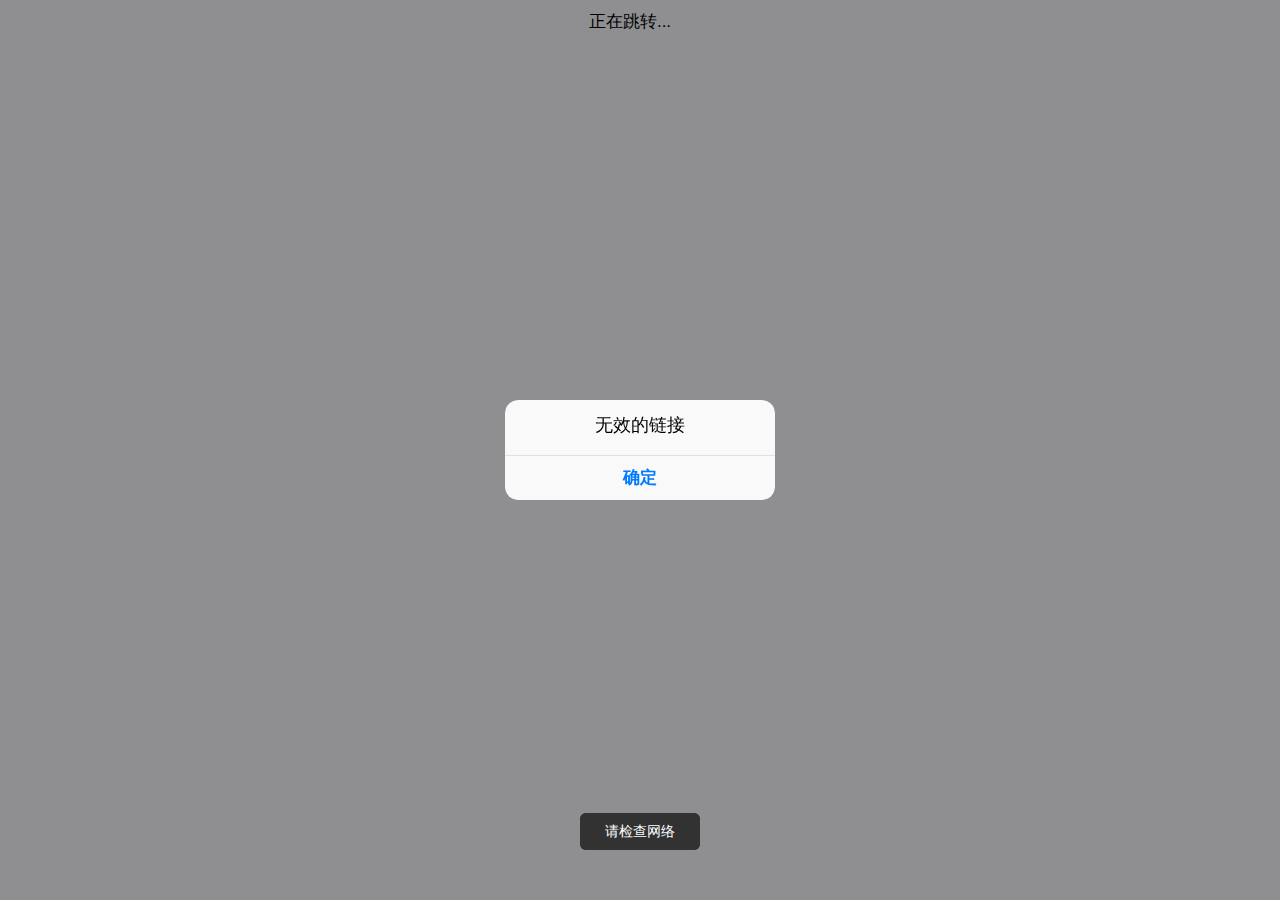
==== commit 76ef5cca: "update" ====
--- a/index.html
+++ b/index.html
@@ -57,10 +57,11 @@
 			}else{
 				get("/"+key, {}, function(data,body,info) {
             		localStorage.currentActivity = JSON.stringify(data.activity);
+            		localStorage.shortUrl = key+"";
 					mui.hideLoading();
 					mui.openWindow({
 
-					url: 'main.html',
+					url: 'main.html?key='+key,
 
 					id: 'main.html',
 
@@ -78,21 +79,7 @@
 			}
 				
 		
-		//js获取url参数值
-        function request(paras) {
-            var url = location.href;
-            var paraString = url.substring(url.indexOf("?") + 1, url.length).split("&");
-            var paraObj = { };
-            for (i = 0; j = paraString[i]; i++) {
-                paraObj[j.substring(0, j.indexOf("=")).toLowerCase()] = j.substring(j.indexOf("=") + 1, j.length);
-            }
-            var returnValue = paraObj[paras.toLowerCase()];
-            if (typeof (returnValue) == "undefined") {
-                return "";
-            } else {
-                return returnValue;
-            }
-        }
+		
 			
 
 		</script>
